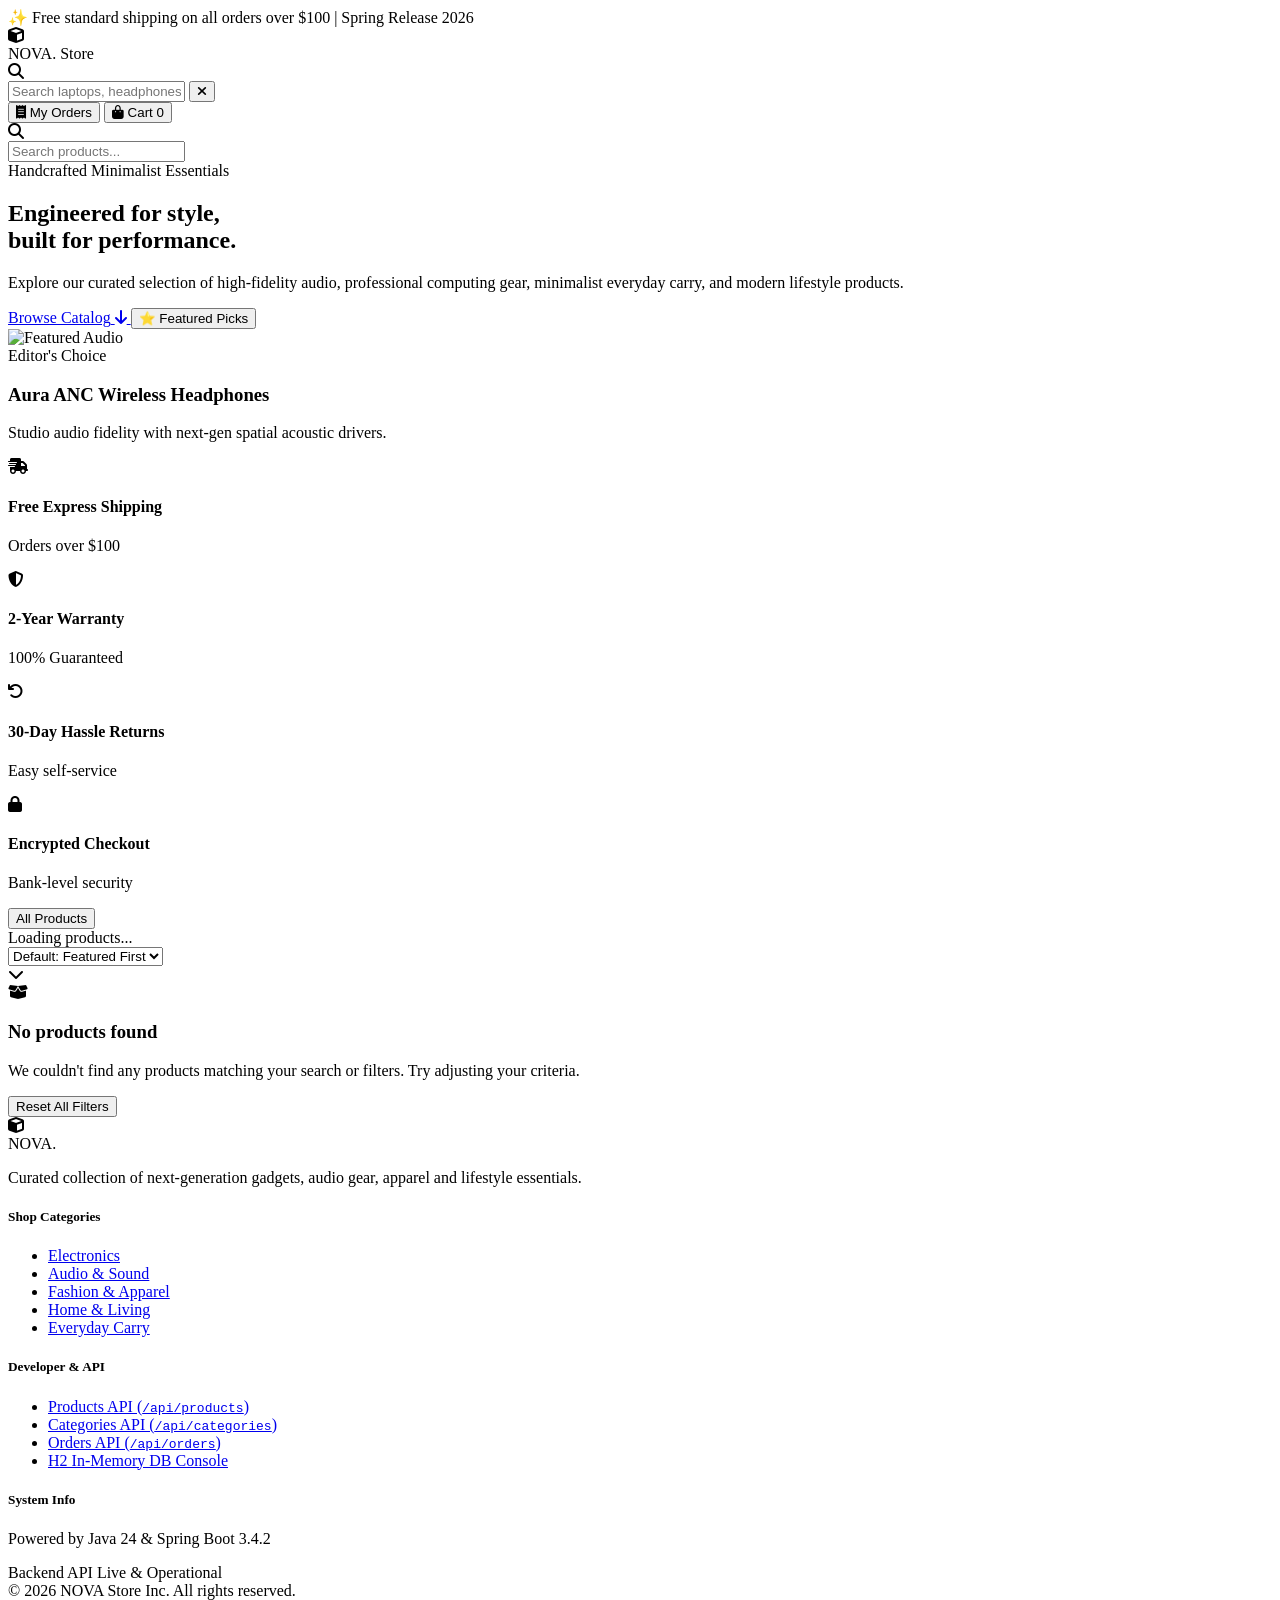
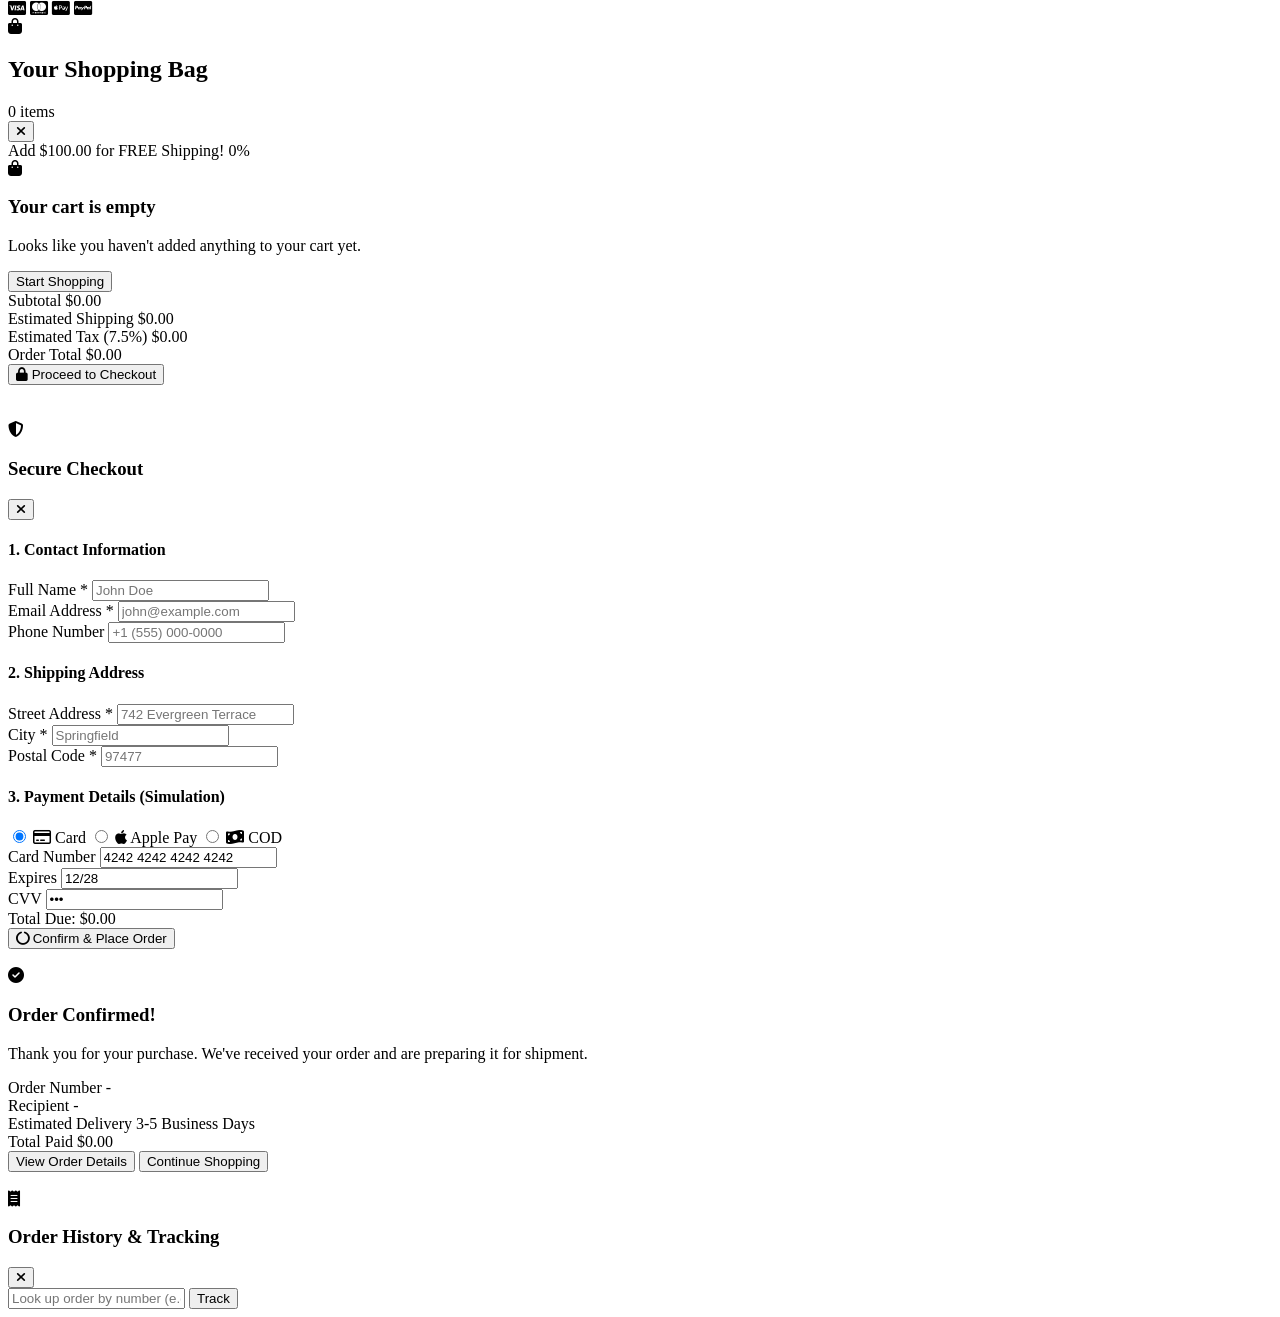
==== src/main/resources/static/index.html @ 6a860ac5 "Initial commit: Complete full-stack Java 24 Spring Boot E-commerce application with responsive store" ====
<!DOCTYPE html>
<html lang="en">
<head>
    <meta charset="UTF-8">
    <meta name="viewport" content="width=device-width, initial-scale=1.0">
    <title>NOVA | Modern E-Commerce Experience</title>
    <!-- Tailwind CSS CDN -->
    <script src="https://cdn.tailwindcss.com"></script>
    <script>
        tailwind.config = {
            theme: {
                extend: {
                    colors: {
                        brand: {
                            50: '#eef2ff',
                            100: '#e0e7ff',
                            200: '#c7d2fe',
                            500: '#6366f1',
                            600: '#4f46e5',
                            700: '#4338ca',
                            900: '#312e81',
                        }
                    }
                }
            }
        }
    </script>
    <!-- FontAwesome for icons -->
    <link rel="stylesheet" href="https://cdnjs.cloudflare.com/ajax/libs/font-awesome/6.5.1/css/all.min.css">
    <!-- Custom Styles -->
    <link rel="stylesheet" href="/css/style.css">
</head>
<body class="bg-slate-50 text-slate-800 antialiased min-h-screen flex flex-col selection:bg-brand-500 selection:text-white">

    <!-- Top Announcement Bar -->
    <div class="bg-slate-900 text-slate-300 text-xs py-2 px-4 text-center font-medium">
        <span>✨ Free standard shipping on all orders over $100 | Spring Release 2026</span>
    </div>

    <!-- Navigation Header -->
    <header class="sticky top-0 z-40 bg-white/95 backdrop-blur-md border-b border-slate-200">
        <div class="max-w-7xl mx-auto px-4 sm:px-6 lg:px-8">
            <div class="flex items-center justify-between h-18 py-3 gap-4">
                
                <!-- Logo & Brand -->
                <div class="flex items-center gap-3 cursor-pointer" onclick="resetFilters()">
                    <div class="w-10 h-10 rounded-xl bg-gradient-to-tr from-brand-600 to-indigo-400 flex items-center justify-center text-white shadow-md shadow-brand-500/20">
                        <i class="fa-solid fa-cube text-xl"></i>
                    </div>
                    <div>
                        <span class="text-xl font-bold tracking-tight text-slate-900">NOVA<span class="text-brand-600">.</span></span>
                        <span class="hidden sm:inline-block text-xs font-semibold uppercase tracking-wider text-slate-400 ml-1.5 px-2 py-0.5 rounded bg-slate-100">Store</span>
                    </div>
                </div>

                <!-- Live Search Bar -->
                <div class="flex-1 max-w-lg mx-2 hidden md:block">
                    <div class="relative">
                        <div class="absolute inset-y-0 left-0 pl-3.5 flex items-center pointer-events-none text-slate-400">
                            <i class="fa-solid fa-magnifying-glass"></i>
                        </div>
                        <input type="text" id="searchInput"
                               placeholder="Search laptops, headphones, apparel, homeware..."
                               class="w-full pl-10 pr-10 py-2.5 bg-slate-100/80 focus:bg-white text-sm rounded-xl border border-transparent focus:border-brand-500 focus:outline-none focus:ring-4 focus:ring-brand-500/10 transition-all">
                        <button id="clearSearchBtn" class="hidden absolute inset-y-0 right-0 pr-3.5 flex items-center text-slate-400 hover:text-slate-600">
                            <i class="fa-solid fa-xmark"></i>
                        </button>
                    </div>
                </div>

                <!-- Right Action Icons -->
                <div class="flex items-center gap-3">
                    <!-- Orders Tracker Button -->
                    <button id="openOrdersBtn" class="flex items-center gap-2 px-3 py-2 rounded-xl text-sm font-medium text-slate-700 hover:bg-slate-100 transition-colors">
                        <i class="fa-solid fa-receipt text-slate-500"></i>
                        <span class="hidden lg:inline">My Orders</span>
                    </button>

                    <!-- Cart Drawer Trigger Button -->
                    <button id="openCartBtn" class="relative flex items-center gap-2.5 px-4 py-2.5 rounded-xl bg-slate-900 hover:bg-slate-800 text-white font-medium text-sm transition-all shadow-sm">
                        <i class="fa-solid fa-bag-shopping text-base"></i>
                        <span class="hidden sm:inline">Cart</span>
                        <span id="cartCountBadge" class="bg-brand-500 text-white text-xs px-2 py-0.5 rounded-full font-bold">0</span>
                    </button>
                </div>
            </div>

            <!-- Mobile Search Bar -->
            <div class="block md:hidden pb-3">
                <div class="relative">
                    <div class="absolute inset-y-0 left-0 pl-3.5 flex items-center pointer-events-none text-slate-400">
                        <i class="fa-solid fa-magnifying-glass"></i>
                    </div>
                    <input type="text" id="mobileSearchInput"
                           placeholder="Search products..."
                           class="w-full pl-10 pr-10 py-2.5 bg-slate-100 text-sm rounded-xl border border-transparent focus:bg-white focus:border-brand-500 focus:outline-none focus:ring-4 focus:ring-brand-500/10 transition">
                </div>
            </div>
        </div>
    </header>

    <!-- Hero Banner Section -->
    <section class="relative bg-gradient-to-b from-indigo-50/60 via-white to-slate-50 border-b border-slate-200/80 overflow-hidden">
        <div class="max-w-7xl mx-auto px-4 sm:px-6 lg:px-8 py-10 sm:py-16">
            <div class="grid grid-cols-1 lg:grid-cols-12 gap-8 items-center">
                <div class="lg:col-span-7 space-y-5 text-center lg:text-left">
                    <div class="inline-flex items-center gap-2 px-3.5 py-1.5 rounded-full bg-brand-50 border border-brand-100 text-brand-700 text-xs font-semibold">
                        <span class="w-2 h-2 rounded-full bg-brand-600 animate-pulse"></span>
                        Handcrafted Minimalist Essentials
                    </div>
                    <h1 class="text-3xl sm:text-5xl font-extrabold text-slate-900 tracking-tight leading-tight">
                        Engineered for style, <br class="hidden sm:block">
                        <span class="text-transparent bg-clip-text bg-gradient-to-r from-brand-600 to-indigo-600">built for performance.</span>
                    </h1>
                    <p class="text-base sm:text-lg text-slate-600 max-w-xl mx-auto lg:mx-0">
                        Explore our curated selection of high-fidelity audio, professional computing gear, minimalist everyday carry, and modern lifestyle products.
                    </p>
                    <div class="flex flex-wrap gap-3 justify-center lg:justify-start pt-2">
                        <a href="#catalog" class="px-6 py-3 rounded-xl bg-brand-600 hover:bg-brand-700 text-white font-semibold text-sm transition shadow-md shadow-brand-500/20 flex items-center gap-2">
                            <span>Browse Catalog</span>
                            <i class="fa-solid fa-arrow-down text-xs"></i>
                        </a>
                        <button onclick="filterByFeatured()" class="px-5 py-3 rounded-xl bg-white border border-slate-300 hover:border-slate-400 text-slate-700 font-semibold text-sm transition">
                            ⭐ Featured Picks
                        </button>
                    </div>
                </div>
                <div class="lg:col-span-5 relative hidden lg:block">
                    <div class="relative mx-auto max-w-sm rounded-3xl overflow-hidden shadow-2xl border-4 border-white bg-slate-900 group">
                        <img src="https://images.unsplash.com/photo-1505740420928-5e560c06d30e?auto=format&fit=crop&w=800&q=80"
                             alt="Featured Audio"
                             class="w-full h-80 object-cover object-center group-hover:scale-105 transition-transform duration-500">
                        <div class="absolute bottom-0 inset-x-0 p-5 bg-gradient-to-t from-slate-950/90 via-slate-950/60 to-transparent text-white">
                            <span class="text-xs uppercase font-bold tracking-wider px-2 py-0.5 rounded bg-brand-600 inline-block mb-1">Editor's Choice</span>
                            <h3 class="text-lg font-bold">Aura ANC Wireless Headphones</h3>
                            <p class="text-xs text-slate-300">Studio audio fidelity with next-gen spatial acoustic drivers.</p>
                        </div>
                    </div>
                </div>
            </div>

            <!-- Value Props Row -->
            <div class="grid grid-cols-2 md:grid-cols-4 gap-4 mt-12 pt-8 border-t border-slate-200/70 text-slate-600">
                <div class="flex items-center gap-3">
                    <div class="w-10 h-10 rounded-xl bg-white border border-slate-200 flex items-center justify-center text-brand-600 shadow-sm shrink-0">
                        <i class="fa-solid fa-truck-fast"></i>
                    </div>
                    <div>
                        <h4 class="text-xs font-bold text-slate-900">Free Express Shipping</h4>
                        <p class="text-xs text-slate-500">Orders over $100</p>
                    </div>
                </div>
                <div class="flex items-center gap-3">
                    <div class="w-10 h-10 rounded-xl bg-white border border-slate-200 flex items-center justify-center text-brand-600 shadow-sm shrink-0">
                        <i class="fa-solid fa-shield-halved"></i>
                    </div>
                    <div>
                        <h4 class="text-xs font-bold text-slate-900">2-Year Warranty</h4>
                        <p class="text-xs text-slate-500">100% Guaranteed</p>
                    </div>
                </div>
                <div class="flex items-center gap-3">
                    <div class="w-10 h-10 rounded-xl bg-white border border-slate-200 flex items-center justify-center text-brand-600 shadow-sm shrink-0">
                        <i class="fa-solid fa-arrow-rotate-left"></i>
                    </div>
                    <div>
                        <h4 class="text-xs font-bold text-slate-900">30-Day Hassle Returns</h4>
                        <p class="text-xs text-slate-500">Easy self-service</p>
                    </div>
                </div>
                <div class="flex items-center gap-3">
                    <div class="w-10 h-10 rounded-xl bg-white border border-slate-200 flex items-center justify-center text-brand-600 shadow-sm shrink-0">
                        <i class="fa-solid fa-lock"></i>
                    </div>
                    <div>
                        <h4 class="text-xs font-bold text-slate-900">Encrypted Checkout</h4>
                        <p class="text-xs text-slate-500">Bank-level security</p>
                    </div>
                </div>
            </div>
        </div>
    </section>

    <!-- Main Content: Product Catalog -->
    <main id="catalog" class="max-w-7xl mx-auto px-4 sm:px-6 lg:px-8 py-10 flex-1 w-full">
        
        <!-- Filter & Category Toolbar -->
        <div class="flex flex-col md:flex-row md:items-center justify-between gap-4 pb-6 mb-8 border-b border-slate-200">
            <!-- Category Pills -->
            <div id="categoryPills" class="flex items-center gap-2 overflow-x-auto pb-2 md:pb-0 scrollbar-none">
                <button onclick="filterCategory('all')"
                        data-category="all"
                        class="category-pill active px-4 py-2 rounded-xl text-xs font-semibold whitespace-nowrap bg-brand-600 text-white shadow-sm transition">
                    All Products
                </button>
                <!-- Categories dynamically loaded here -->
            </div>

            <!-- Sorting & Counter -->
            <div class="flex items-center justify-between md:justify-end gap-3 shrink-0">
                <span id="productCount" class="text-xs text-slate-500 font-medium">Loading products...</span>
                <div class="relative">
                    <select id="sortBy" onchange="applySorting()" class="text-xs font-medium text-slate-700 bg-white border border-slate-300 rounded-xl px-3 py-2 pr-8 appearance-none focus:outline-none focus:border-brand-500 cursor-pointer">
                        <option value="default">Default: Featured First</option>
                        <option value="price-asc">Price: Low to High</option>
                        <option value="price-desc">Price: High to Low</option>
                        <option value="rating">Highest Rated</option>
                        <option value="name">Product Name (A-Z)</option>
                    </select>
                    <div class="absolute inset-y-0 right-0 pr-2.5 flex items-center pointer-events-none text-slate-400 text-xs">
                        <i class="fa-solid fa-chevron-down"></i>
                    </div>
                </div>
            </div>
        </div>

        <!-- Product Grid -->
        <div id="productGrid" class="grid grid-cols-1 sm:grid-cols-2 lg:grid-cols-3 xl:grid-cols-4 gap-6">
            <!-- Skeletons populated during initial fetch -->
        </div>

        <!-- Empty State (hidden by default) -->
        <div id="emptyState" class="hidden text-center py-20">
            <div class="w-16 h-16 rounded-2xl bg-slate-100 text-slate-400 flex items-center justify-center mx-auto text-2xl mb-4">
                <i class="fa-solid fa-box-open"></i>
            </div>
            <h3 class="text-lg font-bold text-slate-900 mb-1">No products found</h3>
            <p class="text-sm text-slate-500 max-w-md mx-auto mb-5">We couldn't find any products matching your search or filters. Try adjusting your criteria.</p>
            <button onclick="resetFilters()" class="px-4 py-2 bg-brand-600 hover:bg-brand-700 text-white text-xs font-semibold rounded-xl transition">
                Reset All Filters
            </button>
        </div>
    </main>

    <!-- Footer -->
    <footer class="bg-slate-900 text-slate-400 text-sm mt-auto border-t border-slate-800">
        <div class="max-w-7xl mx-auto px-4 sm:px-6 lg:px-8 py-12">
            <div class="grid grid-cols-1 md:grid-cols-4 gap-8 mb-8">
                <div class="space-y-3">
                    <div class="flex items-center gap-2">
                        <div class="w-8 h-8 rounded-lg bg-brand-600 flex items-center justify-center text-white">
                            <i class="fa-solid fa-cube text-sm"></i>
                        </div>
                        <span class="text-lg font-bold text-white tracking-tight">NOVA<span class="text-brand-500">.</span></span>
                    </div>
                    <p class="text-xs text-slate-400">
                        Curated collection of next-generation gadgets, audio gear, apparel and lifestyle essentials.
                    </p>
                </div>
                <div>
                    <h5 class="text-xs font-bold uppercase tracking-wider text-white mb-3">Shop Categories</h5>
                    <ul class="space-y-2 text-xs">
                        <li><a href="javascript:void(0)" onclick="filterCategory('electronics')" class="hover:text-white transition">Electronics</a></li>
                        <li><a href="javascript:void(0)" onclick="filterCategory('audio')" class="hover:text-white transition">Audio & Sound</a></li>
                        <li><a href="javascript:void(0)" onclick="filterCategory('fashion')" class="hover:text-white transition">Fashion & Apparel</a></li>
                        <li><a href="javascript:void(0)" onclick="filterCategory('home-living')" class="hover:text-white transition">Home & Living</a></li>
                        <li><a href="javascript:void(0)" onclick="filterCategory('accessories')" class="hover:text-white transition">Everyday Carry</a></li>
                    </ul>
                </div>
                <div>
                    <h5 class="text-xs font-bold uppercase tracking-wider text-white mb-3">Developer & API</h5>
                    <ul class="space-y-2 text-xs">
                        <li><a href="/api/products" target="_blank" class="hover:text-white transition">Products API (<code class="text-brand-400">/api/products</code>)</a></li>
                        <li><a href="/api/categories" target="_blank" class="hover:text-white transition">Categories API (<code class="text-brand-400">/api/categories</code>)</a></li>
                        <li><a href="/api/orders" target="_blank" class="hover:text-white transition">Orders API (<code class="text-brand-400">/api/orders</code>)</a></li>
                        <li><a href="/h2-console" target="_blank" class="hover:text-white transition">H2 In-Memory DB Console</a></li>
                    </ul>
                </div>
                <div>
                    <h5 class="text-xs font-bold uppercase tracking-wider text-white mb-3">System Info</h5>
                    <p class="text-xs text-slate-400 mb-2">Powered by Java 24 & Spring Boot 3.4.2</p>
                    <div class="flex items-center gap-2 text-xs text-emerald-400 font-medium">
                        <span class="w-2 h-2 rounded-full bg-emerald-400 animate-ping"></span>
                        Backend API Live & Operational
                    </div>
                </div>
            </div>
            <div class="pt-8 border-t border-slate-800 text-xs text-slate-500 flex flex-col sm:flex-row justify-between items-center gap-4">
                <span>&copy; 2026 NOVA Store Inc. All rights reserved.</span>
                <div class="flex items-center gap-4 text-slate-400">
                    <i class="fa-brands fa-cc-visa text-xl"></i>
                    <i class="fa-brands fa-cc-mastercard text-xl"></i>
                    <i class="fa-brands fa-cc-apple-pay text-xl"></i>
                    <i class="fa-brands fa-cc-paypal text-xl"></i>
                </div>
            </div>
        </div>
    </footer>

    <!-- ==================== MODALS & DRAWERS ==================== -->

    <!-- Shopping Cart Drawer -->
    <div id="cartDrawer" class="fixed inset-0 z-50 overflow-hidden hidden" aria-labelledby="slide-over-title" role="dialog" aria-modal="true">
        <!-- Backdrop -->
        <div id="cartBackdrop" class="fixed inset-0 bg-slate-900/50 backdrop-blur-sm transition-opacity opacity-0" onclick="closeCart()"></div>

        <div class="fixed inset-y-0 right-0 pl-10 max-w-full flex">
            <div id="cartPanel" class="w-screen max-w-md bg-white shadow-2xl flex flex-col transform translate-x-full transition-transform ease-out duration-300">
                <!-- Drawer Header -->
                <div class="p-6 border-b border-slate-200 flex items-center justify-between">
                    <div class="flex items-center gap-2">
                        <i class="fa-solid fa-bag-shopping text-brand-600 text-lg"></i>
                        <h2 class="text-lg font-bold text-slate-900">Your Shopping Bag</h2>
                        <span id="drawerCartCount" class="text-xs font-semibold px-2 py-0.5 rounded-full bg-slate-100 text-slate-600">0 items</span>
                    </div>
                    <button onclick="closeCart()" class="text-slate-400 hover:text-slate-600 p-1">
                        <i class="fa-solid fa-xmark text-lg"></i>
                    </button>
                </div>

                <!-- Free Shipping Progress -->
                <div class="bg-indigo-50/70 p-4 border-b border-indigo-100/70">
                    <div class="flex justify-between items-center text-xs font-semibold mb-1.5">
                        <span id="shippingProgressText" class="text-indigo-900">Add $100.00 for FREE Shipping!</span>
                        <span id="shippingProgressPercent" class="text-brand-600">0%</span>
                    </div>
                    <div class="w-full bg-indigo-200/60 rounded-full h-2 overflow-hidden">
                        <div id="shippingProgressBar" class="bg-brand-600 h-2 rounded-full transition-all duration-300" style="width: 0%"></div>
                    </div>
                </div>

                <!-- Cart Items Container -->
                <div id="cartItemsList" class="flex-1 overflow-y-auto p-6 space-y-4 divide-y divide-slate-100">
                    <!-- Populated dynamically -->
                </div>

                <!-- Empty Cart Template -->
                <div id="cartEmptyState" class="hidden flex-1 flex flex-col items-center justify-center p-6 text-center">
                    <div class="w-16 h-16 rounded-2xl bg-slate-100 text-slate-400 flex items-center justify-center text-2xl mb-3">
                        <i class="fa-solid fa-bag-shopping"></i>
                    </div>
                    <h3 class="text-base font-bold text-slate-800">Your cart is empty</h3>
                    <p class="text-xs text-slate-500 mt-1 max-w-xs mb-4">Looks like you haven't added anything to your cart yet.</p>
                    <button onclick="closeCart()" class="px-5 py-2.5 rounded-xl bg-brand-600 text-white font-semibold text-xs hover:bg-brand-700 transition">
                        Start Shopping
                    </button>
                </div>

                <!-- Drawer Footer Summary -->
                <div id="cartFooter" class="p-6 bg-slate-50 border-t border-slate-200 space-y-4">
                    <div class="space-y-1.5 text-xs text-slate-600">
                        <div class="flex justify-between">
                            <span>Subtotal</span>
                            <span id="cartSubtotal" class="font-semibold text-slate-800">$0.00</span>
                        </div>
                        <div class="flex justify-between">
                            <span>Estimated Shipping</span>
                            <span id="cartShipping" class="font-semibold text-slate-800">$0.00</span>
                        </div>
                        <div class="flex justify-between">
                            <span>Estimated Tax (7.5%)</span>
                            <span id="cartTax" class="font-semibold text-slate-800">$0.00</span>
                        </div>
                        <div class="flex justify-between text-base font-bold text-slate-900 pt-2 border-t border-slate-200">
                            <span>Order Total</span>
                            <span id="cartTotal" class="text-brand-600">$0.00</span>
                        </div>
                    </div>

                    <button id="checkoutBtn" onclick="openCheckoutModal()" class="w-full py-3.5 px-4 rounded-xl bg-brand-600 hover:bg-brand-700 text-white font-semibold text-sm transition shadow-md shadow-brand-500/20 flex items-center justify-center gap-2">
                        <i class="fa-solid fa-lock text-xs"></i>
                        <span>Proceed to Checkout</span>
                    </button>
                </div>
            </div>
        </div>
    </div>

    <!-- Product Quick View Modal -->
    <div id="productModal" class="fixed inset-0 z-50 overflow-y-auto hidden" aria-labelledby="modal-title" role="dialog" aria-modal="true">
        <div class="flex items-center justify-center min-h-screen px-4 pt-4 pb-20 text-center sm:block sm:p-0">
            <div id="productModalBackdrop" class="fixed inset-0 bg-slate-900/60 backdrop-blur-sm transition-opacity" onclick="closeProductModal()"></div>
            <span class="hidden sm:inline-block sm:align-middle sm:h-screen">&#8203;</span>
            <div id="productModalContent" class="inline-block align-bottom bg-white rounded-3xl text-left overflow-hidden shadow-2xl transform transition-all sm:my-8 sm:align-middle sm:max-w-3xl sm:w-full">
                <!-- Modal content dynamically injected -->
            </div>
        </div>
    </div>

    <!-- Checkout Modal -->
    <div id="checkoutModal" class="fixed inset-0 z-50 overflow-y-auto hidden" aria-labelledby="modal-title" role="dialog" aria-modal="true">
        <div class="flex items-center justify-center min-h-screen px-4 pt-4 pb-20 text-center sm:block sm:p-0">
            <div class="fixed inset-0 bg-slate-900/60 backdrop-blur-sm transition-opacity" onclick="closeCheckoutModal()"></div>
            <span class="hidden sm:inline-block sm:align-middle sm:h-screen">&#8203;</span>
            <div class="inline-block align-bottom bg-white rounded-3xl text-left overflow-hidden shadow-2xl transform transition-all sm:my-8 sm:align-middle sm:max-w-2xl sm:w-full">
                
                <div class="p-6 sm:p-8">
                    <div class="flex items-center justify-between pb-4 border-b border-slate-200">
                        <div class="flex items-center gap-2">
                            <div class="w-8 h-8 rounded-lg bg-brand-50 text-brand-600 flex items-center justify-center">
                                <i class="fa-solid fa-shield-halved"></i>
                            </div>
                            <h3 class="text-lg font-bold text-slate-900">Secure Checkout</h3>
                        </div>
                        <button onclick="closeCheckoutModal()" class="text-slate-400 hover:text-slate-600">
                            <i class="fa-solid fa-xmark text-lg"></i>
                        </button>
                    </div>

                    <form id="checkoutForm" onsubmit="handlePlaceOrder(event)" class="mt-6 space-y-6">
                        <!-- Customer Info -->
                        <div>
                            <h4 class="text-xs font-bold uppercase tracking-wider text-slate-500 mb-3">1. Contact Information</h4>
                            <div class="grid grid-cols-1 sm:grid-cols-2 gap-4">
                                <div>
                                    <label class="block text-xs font-semibold text-slate-700 mb-1">Full Name *</label>
                                    <input type="text" id="custName" required placeholder="John Doe"
                                           class="w-full px-3.5 py-2.5 rounded-xl border border-slate-300 text-sm focus:border-brand-500 focus:ring-4 focus:ring-brand-500/10 focus:outline-none">
                                </div>
                                <div>
                                    <label class="block text-xs font-semibold text-slate-700 mb-1">Email Address *</label>
                                    <input type="email" id="custEmail" required placeholder="john@example.com"
                                           class="w-full px-3.5 py-2.5 rounded-xl border border-slate-300 text-sm focus:border-brand-500 focus:ring-4 focus:ring-brand-500/10 focus:outline-none">
                                </div>
                                <div class="sm:col-span-2">
                                    <label class="block text-xs font-semibold text-slate-700 mb-1">Phone Number</label>
                                    <input type="tel" id="custPhone" placeholder="+1 (555) 000-0000"
                                           class="w-full px-3.5 py-2.5 rounded-xl border border-slate-300 text-sm focus:border-brand-500 focus:ring-4 focus:ring-brand-500/10 focus:outline-none">
                                </div>
                            </div>
                        </div>

                        <!-- Shipping Info -->
                        <div>
                            <h4 class="text-xs font-bold uppercase tracking-wider text-slate-500 mb-3">2. Shipping Address</h4>
                            <div class="grid grid-cols-1 sm:grid-cols-2 gap-4">
                                <div class="sm:col-span-2">
                                    <label class="block text-xs font-semibold text-slate-700 mb-1">Street Address *</label>
                                    <input type="text" id="custAddress" required placeholder="742 Evergreen Terrace"
                                           class="w-full px-3.5 py-2.5 rounded-xl border border-slate-300 text-sm focus:border-brand-500 focus:ring-4 focus:ring-brand-500/10 focus:outline-none">
                                </div>
                                <div>
                                    <label class="block text-xs font-semibold text-slate-700 mb-1">City *</label>
                                    <input type="text" id="custCity" required placeholder="Springfield"
                                           class="w-full px-3.5 py-2.5 rounded-xl border border-slate-300 text-sm focus:border-brand-500 focus:ring-4 focus:ring-brand-500/10 focus:outline-none">
                                </div>
                                <div>
                                    <label class="block text-xs font-semibold text-slate-700 mb-1">Postal Code *</label>
                                    <input type="text" id="custPostal" required placeholder="97477"
                                           class="w-full px-3.5 py-2.5 rounded-xl border border-slate-300 text-sm focus:border-brand-500 focus:ring-4 focus:ring-brand-500/10 focus:outline-none">
                                </div>
                            </div>
                        </div>

                        <!-- Payment Method -->
                        <div>
                            <h4 class="text-xs font-bold uppercase tracking-wider text-slate-500 mb-3">3. Payment Details (Simulation)</h4>
                            <div class="grid grid-cols-3 gap-3 mb-4">
                                <label class="payment-option cursor-pointer border-2 border-brand-500 bg-brand-50/50 rounded-xl p-3 text-center flex flex-col items-center gap-1 transition">
                                    <input type="radio" name="paymentMethod" value="Credit Card" checked class="hidden">
                                    <i class="fa-regular fa-credit-card text-brand-600 text-base"></i>
                                    <span class="text-xs font-bold text-slate-800">Card</span>
                                </label>
                                <label class="payment-option cursor-pointer border-2 border-slate-200 rounded-xl p-3 text-center flex flex-col items-center gap-1 hover:border-slate-300 transition">
                                    <input type="radio" name="paymentMethod" value="Apple Pay" class="hidden">
                                    <i class="fa-brands fa-apple text-slate-700 text-base"></i>
                                    <span class="text-xs font-bold text-slate-800">Apple Pay</span>
                                </label>
                                <label class="payment-option cursor-pointer border-2 border-slate-200 rounded-xl p-3 text-center flex flex-col items-center gap-1 hover:border-slate-300 transition">
                                    <input type="radio" name="paymentMethod" value="Cash On Delivery" class="hidden">
                                    <i class="fa-solid fa-money-bill-wave text-emerald-600 text-base"></i>
                                    <span class="text-xs font-bold text-slate-800">COD</span>
                                </label>
                            </div>

                            <div id="cardFields" class="p-4 rounded-2xl bg-slate-50 border border-slate-200 space-y-3">
                                <div>
                                    <label class="block text-xs font-semibold text-slate-700 mb-1">Card Number</label>
                                    <input type="text" placeholder="4242 •••• •••• 4242" value="4242 4242 4242 4242"
                                           class="w-full px-3.5 py-2 rounded-xl bg-white border border-slate-300 text-sm focus:border-brand-500 focus:outline-none font-mono">
                                </div>
                                <div class="grid grid-cols-2 gap-3">
                                    <div>
                                        <label class="block text-xs font-semibold text-slate-700 mb-1">Expires</label>
                                        <input type="text" placeholder="MM/YY" value="12/28"
                                               class="w-full px-3.5 py-2 rounded-xl bg-white border border-slate-300 text-sm focus:border-brand-500 focus:outline-none font-mono">
                                    </div>
                                    <div>
                                        <label class="block text-xs font-semibold text-slate-700 mb-1">CVV</label>
                                        <input type="password" placeholder="•••" value="888" maxlength="4"
                                               class="w-full px-3.5 py-2 rounded-xl bg-white border border-slate-300 text-sm focus:border-brand-500 focus:outline-none font-mono">
                                    </div>
                                </div>
                            </div>
                        </div>

                        <!-- Summary & Place Order Button -->
                        <div class="pt-4 border-t border-slate-200">
                            <div class="flex justify-between items-center mb-4">
                                <span class="text-sm font-medium text-slate-600">Total Due:</span>
                                <span id="checkoutTotalAmount" class="text-2xl font-extrabold text-brand-600">$0.00</span>
                            </div>

                            <button type="submit" id="submitOrderBtn" class="w-full py-4 px-6 rounded-2xl bg-brand-600 hover:bg-brand-700 text-white font-bold text-base transition shadow-lg shadow-brand-500/25 flex items-center justify-center gap-2">
                                <span id="submitOrderSpinner" class="hidden">
                                    <i class="fa-solid fa-circle-notch fa-spin"></i>
                                </span>
                                <span id="submitOrderText">Confirm & Place Order</span>
                            </button>
                        </div>
                    </form>
                </div>
            </div>
        </div>
    </div>

    <!-- Order Confirmation Modal -->
    <div id="orderSuccessModal" class="fixed inset-0 z-50 overflow-y-auto hidden" aria-labelledby="modal-title" role="dialog" aria-modal="true">
        <div class="flex items-center justify-center min-h-screen px-4 pt-4 pb-20 text-center sm:block sm:p-0">
            <div class="fixed inset-0 bg-slate-900/60 backdrop-blur-sm transition-opacity"></div>
            <span class="hidden sm:inline-block sm:align-middle sm:h-screen">&#8203;</span>
            <div class="inline-block align-bottom bg-white rounded-3xl text-center p-8 overflow-hidden shadow-2xl transform transition-all sm:my-8 sm:align-middle sm:max-w-lg sm:w-full">
                <div class="w-16 h-16 rounded-full bg-emerald-100 text-emerald-600 flex items-center justify-center mx-auto text-3xl mb-4">
                    <i class="fa-solid fa-circle-check"></i>
                </div>
                <h3 class="text-2xl font-extrabold text-slate-900 mb-1">Order Confirmed!</h3>
                <p class="text-sm text-slate-500 mb-6">Thank you for your purchase. We've received your order and are preparing it for shipment.</p>

                <div class="bg-slate-50 rounded-2xl p-4 border border-slate-200 text-left space-y-3 mb-6">
                    <div class="flex justify-between text-xs pb-2 border-b border-slate-200">
                        <span class="text-slate-500">Order Number</span>
                        <span id="confirmedOrderNumber" class="font-mono font-bold text-brand-600">-</span>
                    </div>
                    <div class="flex justify-between text-xs">
                        <span class="text-slate-500">Recipient</span>
                        <span id="confirmedCustomerName" class="font-semibold text-slate-800">-</span>
                    </div>
                    <div class="flex justify-between text-xs">
                        <span class="text-slate-500">Estimated Delivery</span>
                        <span class="font-semibold text-slate-800">3-5 Business Days</span>
                    </div>
                    <div class="flex justify-between text-xs pt-2 border-t border-slate-200">
                        <span class="text-slate-700 font-bold">Total Paid</span>
                        <span id="confirmedTotalAmount" class="font-bold text-slate-900">$0.00</span>
                    </div>
                </div>

                <div class="flex gap-3">
                    <button onclick="closeSuccessModalAndOpenOrders()" class="flex-1 py-3 px-4 rounded-xl border border-slate-300 text-slate-700 text-xs font-bold hover:bg-slate-50 transition">
                        View Order Details
                    </button>
                    <button onclick="closeSuccessModal()" class="flex-1 py-3 px-4 rounded-xl bg-brand-600 text-white text-xs font-bold hover:bg-brand-700 transition">
                        Continue Shopping
                    </button>
                </div>
            </div>
        </div>
    </div>

    <!-- Order History / Tracker Modal -->
    <div id="ordersModal" class="fixed inset-0 z-50 overflow-y-auto hidden" aria-labelledby="modal-title" role="dialog" aria-modal="true">
        <div class="flex items-center justify-center min-h-screen px-4 pt-4 pb-20 text-center sm:block sm:p-0">
            <div class="fixed inset-0 bg-slate-900/60 backdrop-blur-sm transition-opacity" onclick="closeOrdersModal()"></div>
            <span class="hidden sm:inline-block sm:align-middle sm:h-screen">&#8203;</span>
            <div class="inline-block align-bottom bg-white rounded-3xl text-left overflow-hidden shadow-2xl transform transition-all sm:my-8 sm:align-middle sm:max-w-3xl sm:w-full">
                <div class="p-6 sm:p-8">
                    <div class="flex items-center justify-between pb-4 border-b border-slate-200">
                        <div class="flex items-center gap-2">
                            <i class="fa-solid fa-receipt text-brand-600 text-lg"></i>
                            <h3 class="text-lg font-bold text-slate-900">Order History & Tracking</h3>
                        </div>
                        <button onclick="closeOrdersModal()" class="text-slate-400 hover:text-slate-600">
                            <i class="fa-solid fa-xmark text-lg"></i>
                        </button>
                    </div>

                    <!-- Search / Lookup by Order Number -->
                    <div class="mt-4 flex gap-2">
                        <input type="text" id="lookupOrderNumber" placeholder="Look up order by number (e.g. ORD-20261031-XXXX)"
                               class="flex-1 px-3.5 py-2 rounded-xl border border-slate-300 text-xs focus:border-brand-500 focus:outline-none">
                        <button onclick="lookupSpecificOrder()" class="px-4 py-2 bg-slate-900 hover:bg-slate-800 text-white text-xs font-semibold rounded-xl transition">
                            Track
                        </button>
                    </div>

                    <!-- Orders List Container -->
                    <div id="ordersListContainer" class="mt-6 space-y-4 max-h-96 overflow-y-auto pr-1">
                        <!-- Injected dynamically -->
                    </div>
                </div>
            </div>
        </div>
    </div>

    <!-- Toast Notification Container -->
    <div id="toastContainer" class="fixed bottom-6 right-6 z-50 flex flex-col gap-2 pointer-events-none"></div>

    <!-- Main JavaScript Application Logic -->
    <script src="/js/app.js"></script>
</body>
</html>
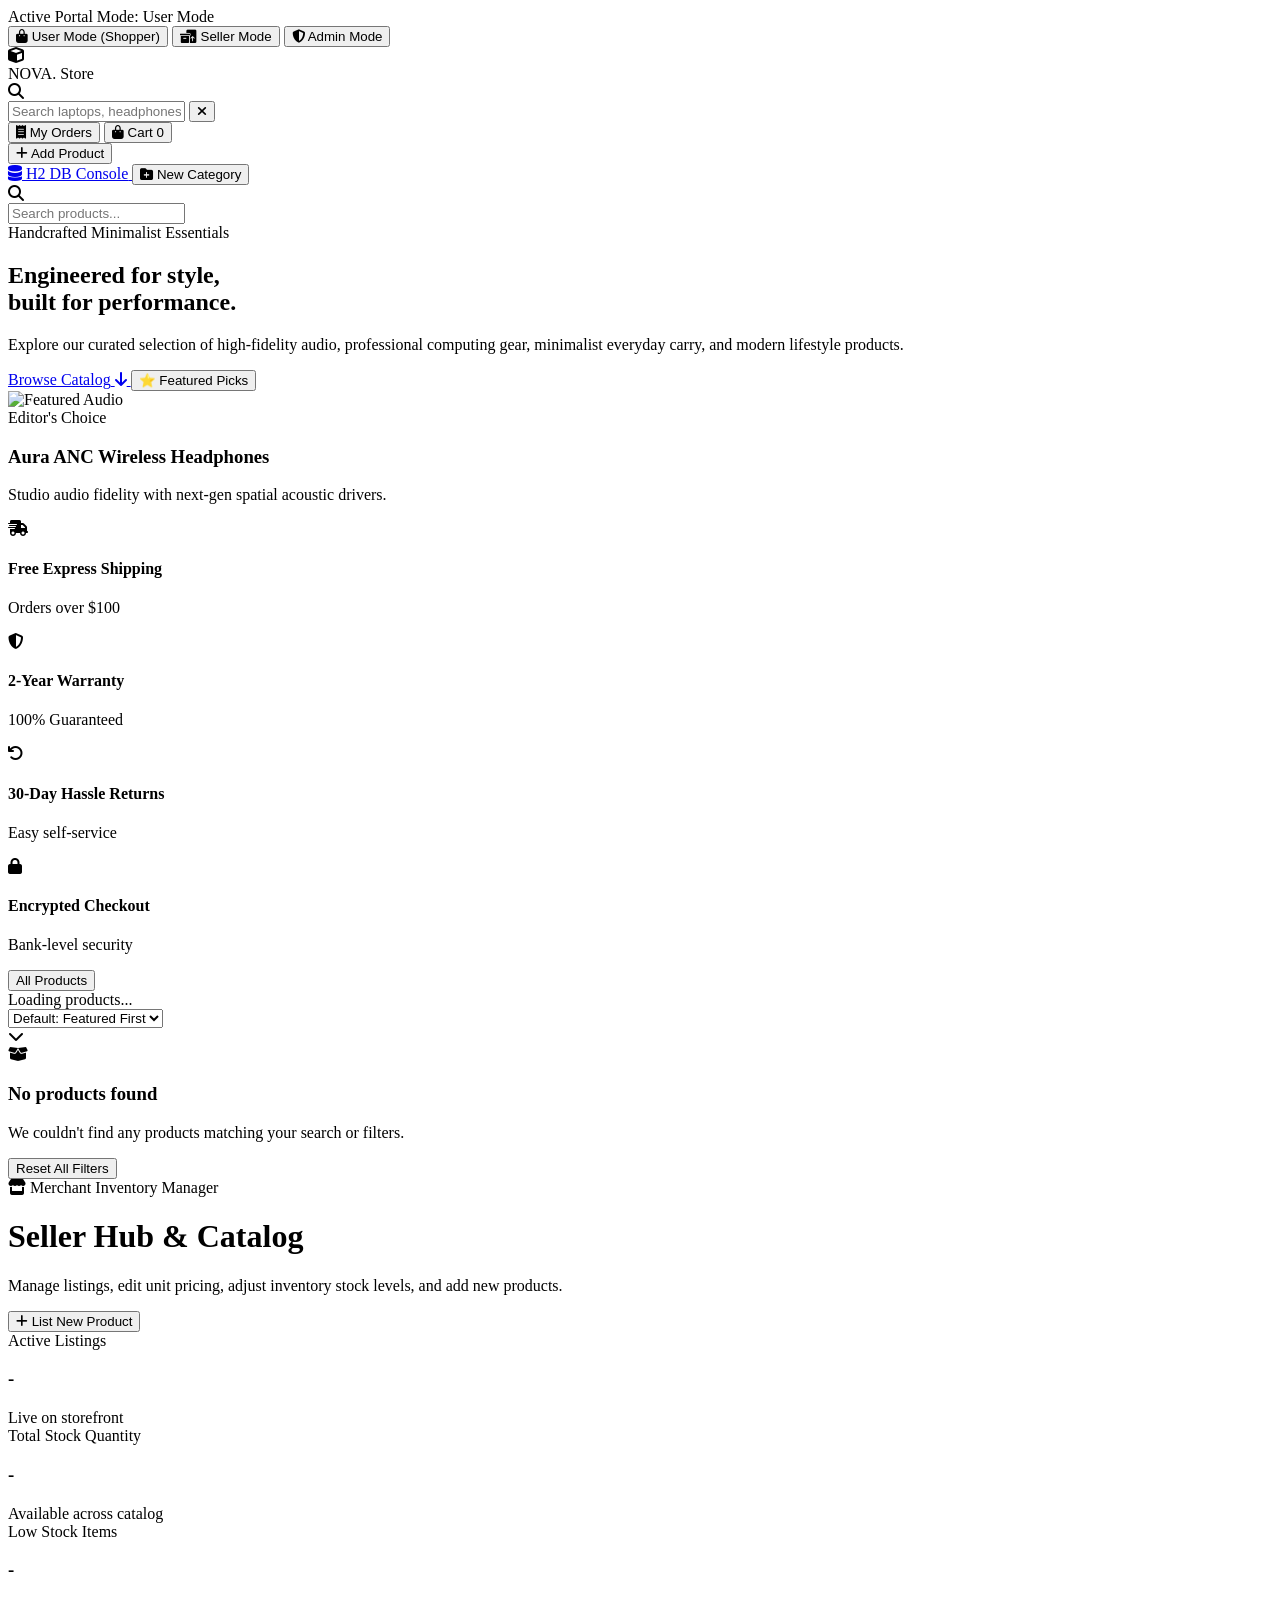
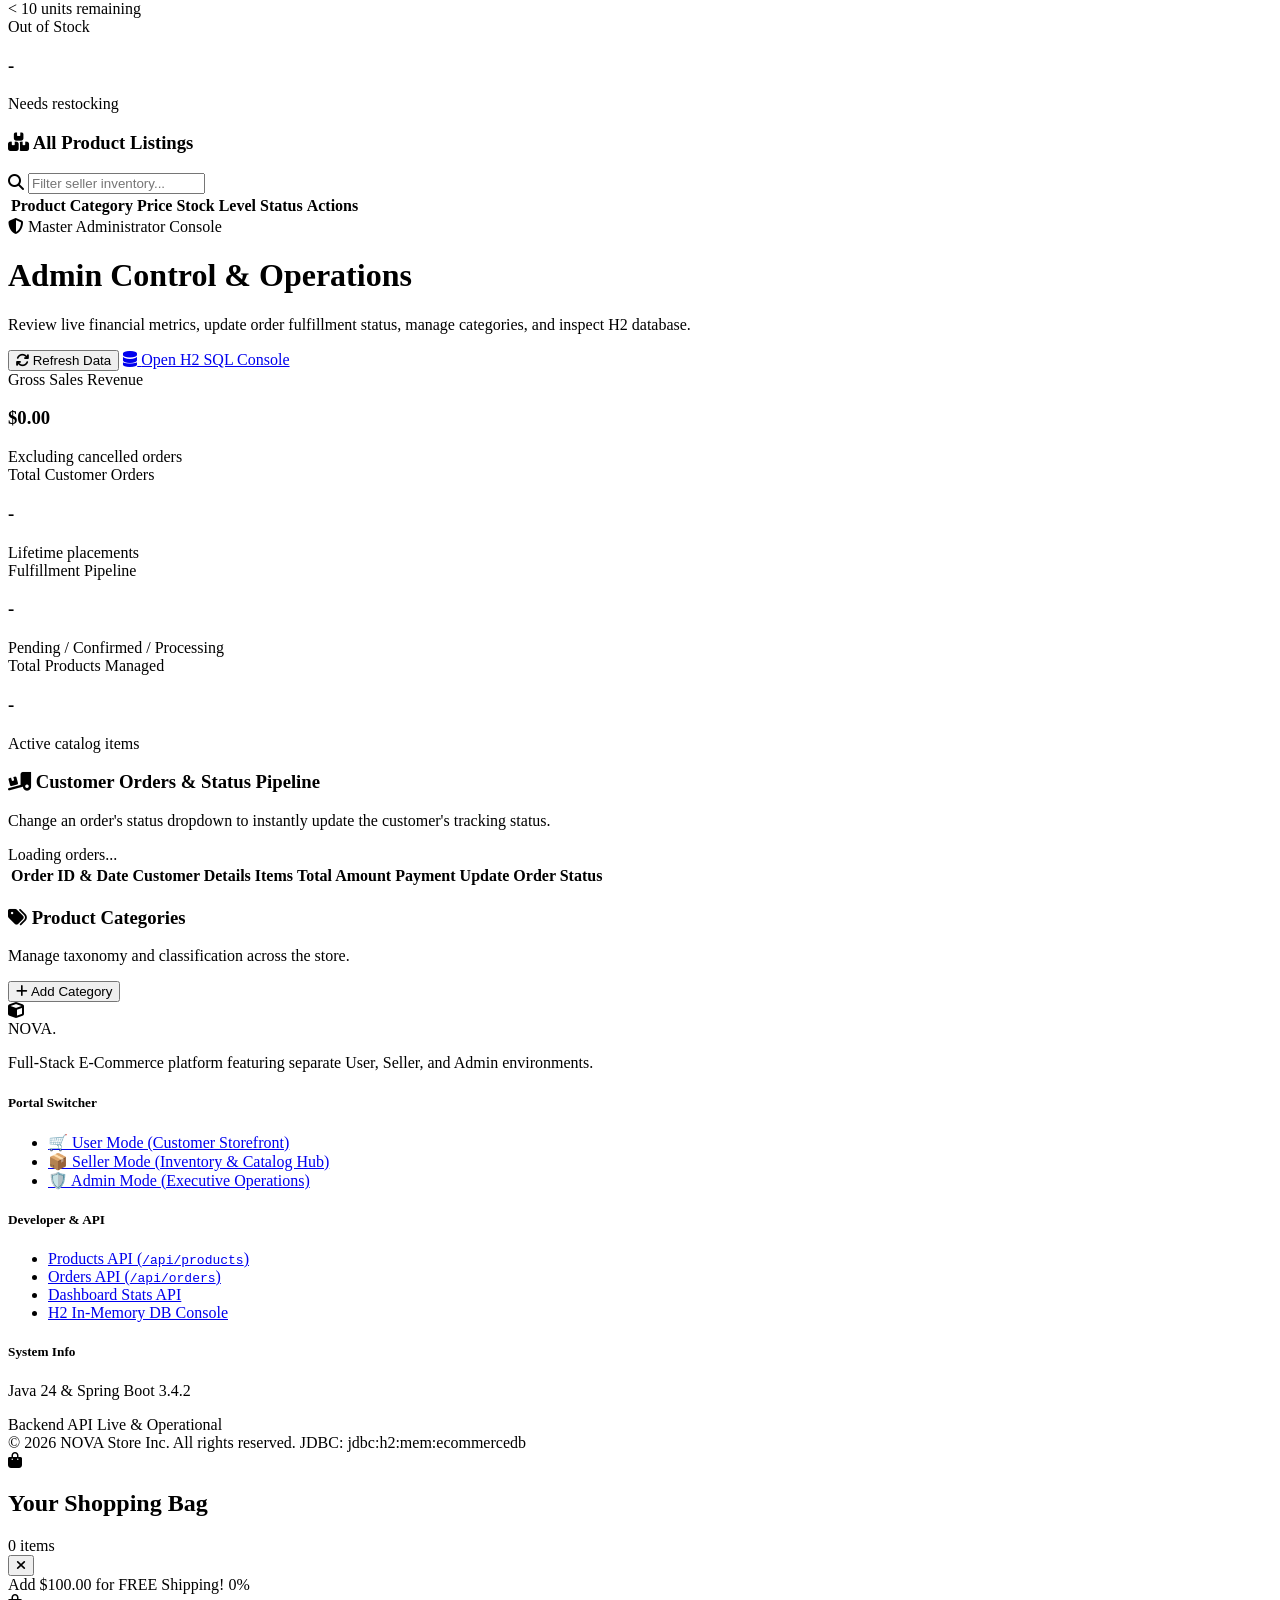
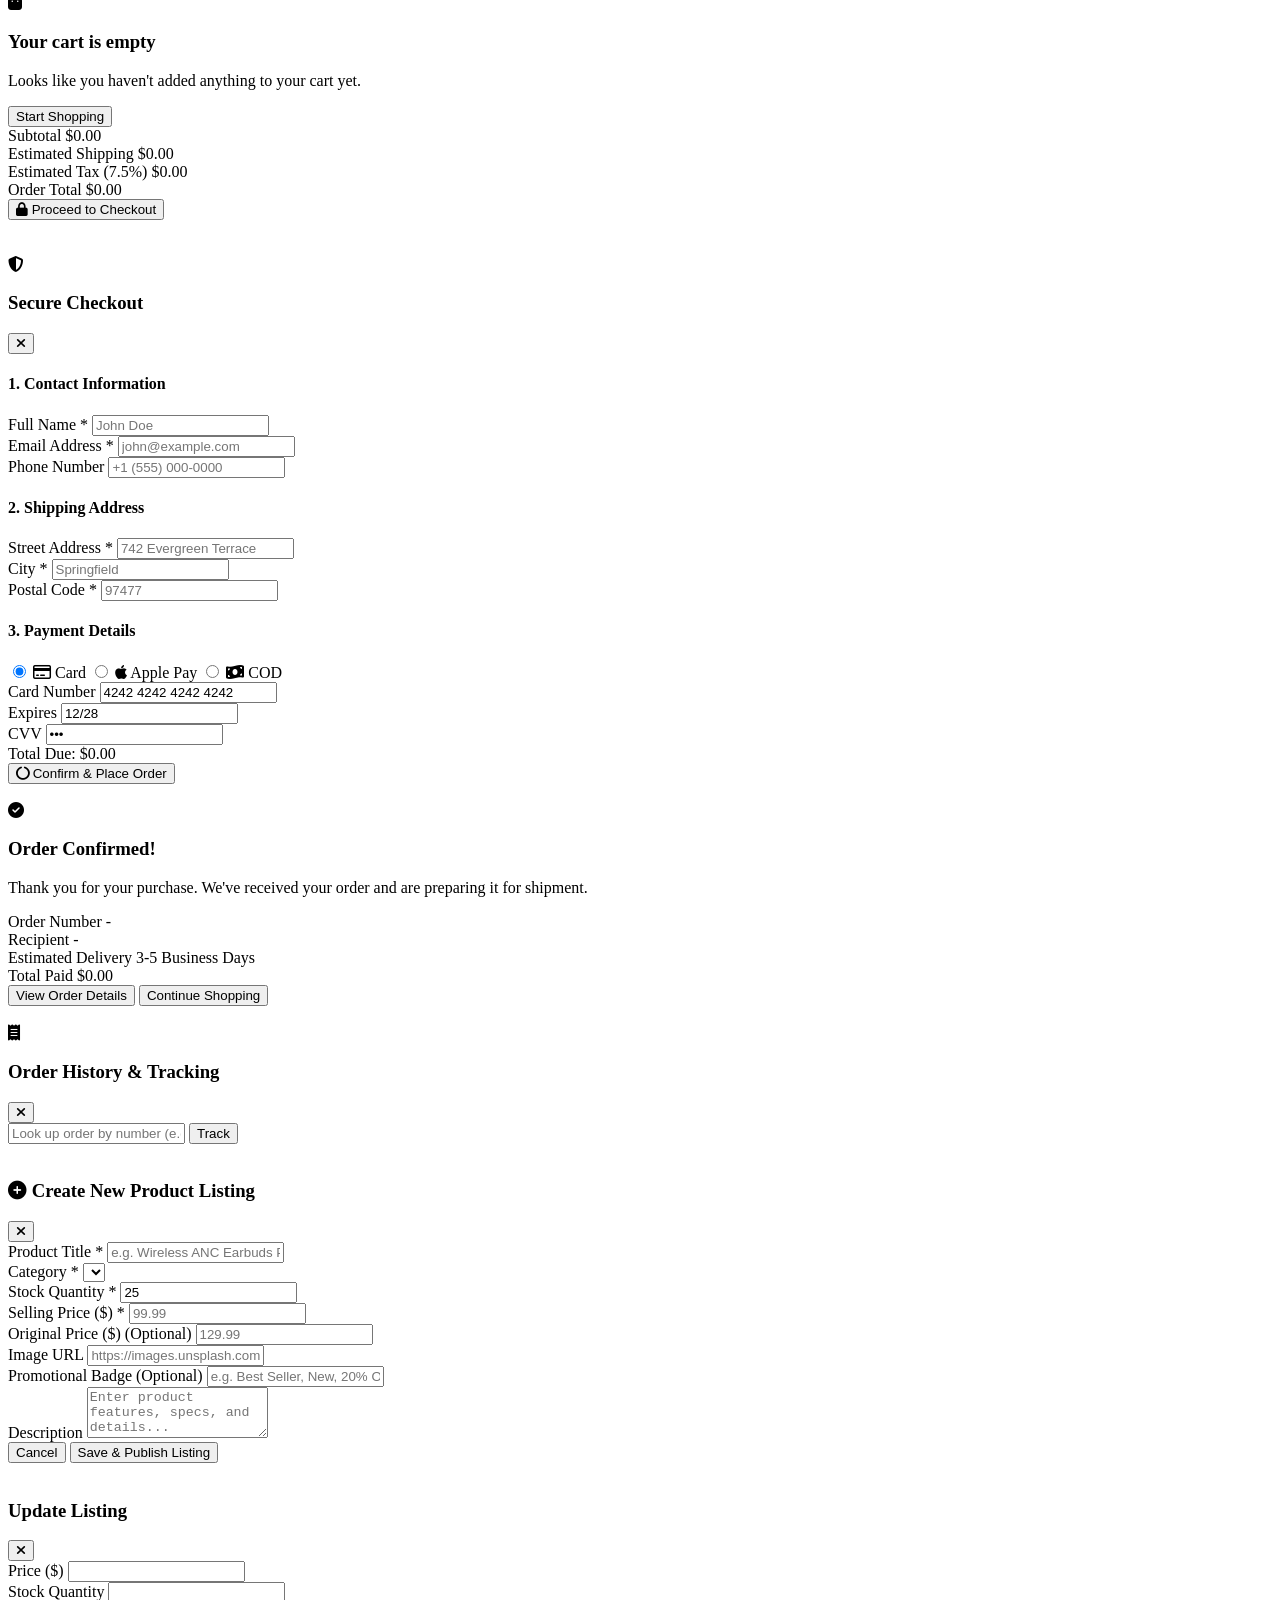
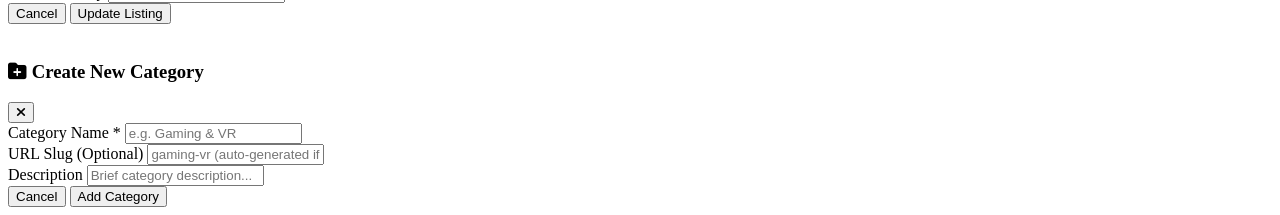
==== commit cc3c0639: "Add User, Seller, and Admin modes with dedicated portals, stock management, and status updater" ====
--- a/src/main/resources/static/index.html
+++ b/src/main/resources/static/index.html
@@ -3,7 +3,7 @@
 <head>
     <meta charset="UTF-8">
     <meta name="viewport" content="width=device-width, initial-scale=1.0">
-    <title>NOVA | Modern E-Commerce Experience</title>
+    <title>NOVA | Modern E-Commerce Platform</title>
     <!-- Tailwind CSS CDN -->
     <script src="https://cdn.tailwindcss.com"></script>
     <script>
@@ -32,9 +32,34 @@
 </head>
 <body class="bg-slate-50 text-slate-800 antialiased min-h-screen flex flex-col selection:bg-brand-500 selection:text-white">
 
-    <!-- Top Announcement Bar -->
-    <div class="bg-slate-900 text-slate-300 text-xs py-2 px-4 text-center font-medium">
-        <span>✨ Free standard shipping on all orders over $100 | Spring Release 2026</span>
+    <!-- Top Mode Switcher Bar -->
+    <div class="bg-slate-950 text-white border-b border-slate-800 py-2 px-4 sm:px-6">
+        <div class="max-w-7xl mx-auto flex flex-col sm:flex-row items-center justify-between gap-3 text-xs">
+            <div class="flex items-center gap-2 text-slate-400">
+                <span class="w-2 h-2 rounded-full bg-emerald-400 animate-ping"></span>
+                <span>Active Portal Mode:</span>
+                <span id="activeModeLabel" class="font-bold text-white bg-slate-800 px-2 py-0.5 rounded border border-slate-700">User Mode</span>
+            </div>
+
+            <!-- Segmented Mode Control -->
+            <div class="flex items-center bg-slate-900 p-1 rounded-xl border border-slate-800 shadow-inner">
+                <button onclick="switchMode('user')" id="modeBtnUser"
+                        class="mode-btn px-3.5 py-1.5 rounded-lg font-semibold transition-all flex items-center gap-2 bg-brand-600 text-white shadow-sm">
+                    <i class="fa-solid fa-bag-shopping text-xs"></i>
+                    <span>User Mode (Shopper)</span>
+                </button>
+                <button onclick="switchMode('seller')" id="modeBtnSeller"
+                        class="mode-btn px-3.5 py-1.5 rounded-lg font-medium text-slate-400 hover:text-white transition-all flex items-center gap-2">
+                    <i class="fa-solid fa-boxes-packing text-xs"></i>
+                    <span>Seller Mode</span>
+                </button>
+                <button onclick="switchMode('admin')" id="modeBtnAdmin"
+                        class="mode-btn px-3.5 py-1.5 rounded-lg font-medium text-slate-400 hover:text-white transition-all flex items-center gap-2">
+                    <i class="fa-solid fa-shield-halved text-xs"></i>
+                    <span>Admin Mode</span>
+                </button>
+            </div>
+        </div>
     </div>
 
     <!-- Navigation Header -->
@@ -43,18 +68,18 @@
             <div class="flex items-center justify-between h-18 py-3 gap-4">
                 
                 <!-- Logo & Brand -->
-                <div class="flex items-center gap-3 cursor-pointer" onclick="resetFilters()">
+                <div class="flex items-center gap-3 cursor-pointer" onclick="switchMode('user'); resetFilters()">
                     <div class="w-10 h-10 rounded-xl bg-gradient-to-tr from-brand-600 to-indigo-400 flex items-center justify-center text-white shadow-md shadow-brand-500/20">
                         <i class="fa-solid fa-cube text-xl"></i>
                     </div>
                     <div>
                         <span class="text-xl font-bold tracking-tight text-slate-900">NOVA<span class="text-brand-600">.</span></span>
-                        <span class="hidden sm:inline-block text-xs font-semibold uppercase tracking-wider text-slate-400 ml-1.5 px-2 py-0.5 rounded bg-slate-100">Store</span>
-                    </div>
-                </div>
-
-                <!-- Live Search Bar -->
-                <div class="flex-1 max-w-lg mx-2 hidden md:block">
+                        <span id="brandSubTag" class="text-xs font-semibold uppercase tracking-wider text-slate-400 ml-1.5 px-2 py-0.5 rounded bg-slate-100">Store</span>
+                    </div>
+                </div>
+
+                <!-- User Mode Search Bar -->
+                <div id="userHeaderSearch" class="flex-1 max-w-lg mx-2 hidden md:block">
                     <div class="relative">
                         <div class="absolute inset-y-0 left-0 pl-3.5 flex items-center pointer-events-none text-slate-400">
                             <i class="fa-solid fa-magnifying-glass"></i>
@@ -68,25 +93,46 @@
                     </div>
                 </div>
 
-                <!-- Right Action Icons -->
+                <!-- Right Action Icons (Contextual) -->
                 <div class="flex items-center gap-3">
-                    <!-- Orders Tracker Button -->
-                    <button id="openOrdersBtn" class="flex items-center gap-2 px-3 py-2 rounded-xl text-sm font-medium text-slate-700 hover:bg-slate-100 transition-colors">
-                        <i class="fa-solid fa-receipt text-slate-500"></i>
-                        <span class="hidden lg:inline">My Orders</span>
-                    </button>
-
-                    <!-- Cart Drawer Trigger Button -->
-                    <button id="openCartBtn" class="relative flex items-center gap-2.5 px-4 py-2.5 rounded-xl bg-slate-900 hover:bg-slate-800 text-white font-medium text-sm transition-all shadow-sm">
-                        <i class="fa-solid fa-bag-shopping text-base"></i>
-                        <span class="hidden sm:inline">Cart</span>
-                        <span id="cartCountBadge" class="bg-brand-500 text-white text-xs px-2 py-0.5 rounded-full font-bold">0</span>
-                    </button>
-                </div>
-            </div>
-
-            <!-- Mobile Search Bar -->
-            <div class="block md:hidden pb-3">
+                    <!-- User Mode Buttons -->
+                    <div id="userHeaderActions" class="flex items-center gap-3">
+                        <button id="openOrdersBtn" class="flex items-center gap-2 px-3 py-2 rounded-xl text-sm font-medium text-slate-700 hover:bg-slate-100 transition-colors">
+                            <i class="fa-solid fa-receipt text-slate-500"></i>
+                            <span class="hidden lg:inline">My Orders</span>
+                        </button>
+
+                        <button id="openCartBtn" class="relative flex items-center gap-2.5 px-4 py-2.5 rounded-xl bg-slate-900 hover:bg-slate-800 text-white font-medium text-sm transition-all shadow-sm">
+                            <i class="fa-solid fa-bag-shopping text-base"></i>
+                            <span class="hidden sm:inline">Cart</span>
+                            <span id="cartCountBadge" class="bg-brand-500 text-white text-xs px-2 py-0.5 rounded-full font-bold">0</span>
+                        </button>
+                    </div>
+
+                    <!-- Seller Mode Quick Action -->
+                    <div id="sellerHeaderActions" class="hidden items-center gap-3">
+                        <button onclick="openAddProductModal()" class="px-4 py-2 rounded-xl bg-emerald-600 hover:bg-emerald-700 text-white text-xs font-bold transition flex items-center gap-2 shadow-sm">
+                            <i class="fa-solid fa-plus"></i>
+                            <span>Add Product</span>
+                        </button>
+                    </div>
+
+                    <!-- Admin Mode Quick Action -->
+                    <div id="adminHeaderActions" class="hidden items-center gap-3">
+                        <a href="/h2-console" target="_blank" class="px-3.5 py-2 rounded-xl bg-slate-100 hover:bg-slate-200 text-slate-700 text-xs font-bold transition flex items-center gap-1.5 border border-slate-300">
+                            <i class="fa-solid fa-database text-xs text-brand-600"></i>
+                            <span class="hidden sm:inline">H2 DB Console</span>
+                        </a>
+                        <button onclick="openAddCategoryModal()" class="px-4 py-2 rounded-xl bg-slate-900 hover:bg-slate-800 text-white text-xs font-bold transition flex items-center gap-2">
+                            <i class="fa-solid fa-folder-plus"></i>
+                            <span>New Category</span>
+                        </button>
+                    </div>
+                </div>
+            </div>
+
+            <!-- Mobile Search Bar (User Mode) -->
+            <div id="userMobileSearch" class="block md:hidden pb-3">
                 <div class="relative">
                     <div class="absolute inset-y-0 left-0 pl-3.5 flex items-center pointer-events-none text-slate-400">
                         <i class="fa-solid fa-magnifying-glass"></i>
@@ -99,143 +145,329 @@
         </div>
     </header>
 
-    <!-- Hero Banner Section -->
-    <section class="relative bg-gradient-to-b from-indigo-50/60 via-white to-slate-50 border-b border-slate-200/80 overflow-hidden">
-        <div class="max-w-7xl mx-auto px-4 sm:px-6 lg:px-8 py-10 sm:py-16">
-            <div class="grid grid-cols-1 lg:grid-cols-12 gap-8 items-center">
-                <div class="lg:col-span-7 space-y-5 text-center lg:text-left">
-                    <div class="inline-flex items-center gap-2 px-3.5 py-1.5 rounded-full bg-brand-50 border border-brand-100 text-brand-700 text-xs font-semibold">
-                        <span class="w-2 h-2 rounded-full bg-brand-600 animate-pulse"></span>
-                        Handcrafted Minimalist Essentials
-                    </div>
-                    <h1 class="text-3xl sm:text-5xl font-extrabold text-slate-900 tracking-tight leading-tight">
-                        Engineered for style, <br class="hidden sm:block">
-                        <span class="text-transparent bg-clip-text bg-gradient-to-r from-brand-600 to-indigo-600">built for performance.</span>
-                    </h1>
-                    <p class="text-base sm:text-lg text-slate-600 max-w-xl mx-auto lg:mx-0">
-                        Explore our curated selection of high-fidelity audio, professional computing gear, minimalist everyday carry, and modern lifestyle products.
-                    </p>
-                    <div class="flex flex-wrap gap-3 justify-center lg:justify-start pt-2">
-                        <a href="#catalog" class="px-6 py-3 rounded-xl bg-brand-600 hover:bg-brand-700 text-white font-semibold text-sm transition shadow-md shadow-brand-500/20 flex items-center gap-2">
-                            <span>Browse Catalog</span>
-                            <i class="fa-solid fa-arrow-down text-xs"></i>
-                        </a>
-                        <button onclick="filterByFeatured()" class="px-5 py-3 rounded-xl bg-white border border-slate-300 hover:border-slate-400 text-slate-700 font-semibold text-sm transition">
-                            ⭐ Featured Picks
-                        </button>
-                    </div>
-                </div>
-                <div class="lg:col-span-5 relative hidden lg:block">
-                    <div class="relative mx-auto max-w-sm rounded-3xl overflow-hidden shadow-2xl border-4 border-white bg-slate-900 group">
-                        <img src="https://images.unsplash.com/photo-1505740420928-5e560c06d30e?auto=format&fit=crop&w=800&q=80"
-                             alt="Featured Audio"
-                             class="w-full h-80 object-cover object-center group-hover:scale-105 transition-transform duration-500">
-                        <div class="absolute bottom-0 inset-x-0 p-5 bg-gradient-to-t from-slate-950/90 via-slate-950/60 to-transparent text-white">
-                            <span class="text-xs uppercase font-bold tracking-wider px-2 py-0.5 rounded bg-brand-600 inline-block mb-1">Editor's Choice</span>
-                            <h3 class="text-lg font-bold">Aura ANC Wireless Headphones</h3>
-                            <p class="text-xs text-slate-300">Studio audio fidelity with next-gen spatial acoustic drivers.</p>
-                        </div>
-                    </div>
-                </div>
-            </div>
-
-            <!-- Value Props Row -->
-            <div class="grid grid-cols-2 md:grid-cols-4 gap-4 mt-12 pt-8 border-t border-slate-200/70 text-slate-600">
-                <div class="flex items-center gap-3">
-                    <div class="w-10 h-10 rounded-xl bg-white border border-slate-200 flex items-center justify-center text-brand-600 shadow-sm shrink-0">
-                        <i class="fa-solid fa-truck-fast"></i>
-                    </div>
-                    <div>
-                        <h4 class="text-xs font-bold text-slate-900">Free Express Shipping</h4>
-                        <p class="text-xs text-slate-500">Orders over $100</p>
-                    </div>
-                </div>
-                <div class="flex items-center gap-3">
-                    <div class="w-10 h-10 rounded-xl bg-white border border-slate-200 flex items-center justify-center text-brand-600 shadow-sm shrink-0">
-                        <i class="fa-solid fa-shield-halved"></i>
-                    </div>
-                    <div>
-                        <h4 class="text-xs font-bold text-slate-900">2-Year Warranty</h4>
-                        <p class="text-xs text-slate-500">100% Guaranteed</p>
-                    </div>
-                </div>
-                <div class="flex items-center gap-3">
-                    <div class="w-10 h-10 rounded-xl bg-white border border-slate-200 flex items-center justify-center text-brand-600 shadow-sm shrink-0">
-                        <i class="fa-solid fa-arrow-rotate-left"></i>
-                    </div>
-                    <div>
-                        <h4 class="text-xs font-bold text-slate-900">30-Day Hassle Returns</h4>
-                        <p class="text-xs text-slate-500">Easy self-service</p>
-                    </div>
-                </div>
-                <div class="flex items-center gap-3">
-                    <div class="w-10 h-10 rounded-xl bg-white border border-slate-200 flex items-center justify-center text-brand-600 shadow-sm shrink-0">
-                        <i class="fa-solid fa-lock"></i>
-                    </div>
-                    <div>
-                        <h4 class="text-xs font-bold text-slate-900">Encrypted Checkout</h4>
-                        <p class="text-xs text-slate-500">Bank-level security</p>
-                    </div>
-                </div>
-            </div>
-        </div>
-    </section>
-
-    <!-- Main Content: Product Catalog -->
-    <main id="catalog" class="max-w-7xl mx-auto px-4 sm:px-6 lg:px-8 py-10 flex-1 w-full">
-        
-        <!-- Filter & Category Toolbar -->
-        <div class="flex flex-col md:flex-row md:items-center justify-between gap-4 pb-6 mb-8 border-b border-slate-200">
-            <!-- Category Pills -->
-            <div id="categoryPills" class="flex items-center gap-2 overflow-x-auto pb-2 md:pb-0 scrollbar-none">
-                <button onclick="filterCategory('all')"
-                        data-category="all"
-                        class="category-pill active px-4 py-2 rounded-xl text-xs font-semibold whitespace-nowrap bg-brand-600 text-white shadow-sm transition">
-                    All Products
+    <!-- ============================================================== -->
+    <!-- VIEW 1: USER MODE (SHOPPER EXPERIENCE)                         -->
+    <!-- ============================================================== -->
+    <div id="viewUserMode" class="mode-view">
+        <!-- Hero Banner Section -->
+        <section class="relative bg-gradient-to-b from-indigo-50/60 via-white to-slate-50 border-b border-slate-200/80 overflow-hidden">
+            <div class="max-w-7xl mx-auto px-4 sm:px-6 lg:px-8 py-10 sm:py-16">
+                <div class="grid grid-cols-1 lg:grid-cols-12 gap-8 items-center">
+                    <div class="lg:col-span-7 space-y-5 text-center lg:text-left">
+                        <div class="inline-flex items-center gap-2 px-3.5 py-1.5 rounded-full bg-brand-50 border border-brand-100 text-brand-700 text-xs font-semibold">
+                            <span class="w-2 h-2 rounded-full bg-brand-600 animate-pulse"></span>
+                            Handcrafted Minimalist Essentials
+                        </div>
+                        <h1 class="text-3xl sm:text-5xl font-extrabold text-slate-900 tracking-tight leading-tight">
+                            Engineered for style, <br class="hidden sm:block">
+                            <span class="text-transparent bg-clip-text bg-gradient-to-r from-brand-600 to-indigo-600">built for performance.</span>
+                        </h1>
+                        <p class="text-base sm:text-lg text-slate-600 max-w-xl mx-auto lg:mx-0">
+                            Explore our curated selection of high-fidelity audio, professional computing gear, minimalist everyday carry, and modern lifestyle products.
+                        </p>
+                        <div class="flex flex-wrap gap-3 justify-center lg:justify-start pt-2">
+                            <a href="#catalog" class="px-6 py-3 rounded-xl bg-brand-600 hover:bg-brand-700 text-white font-semibold text-sm transition shadow-md shadow-brand-500/20 flex items-center gap-2">
+                                <span>Browse Catalog</span>
+                                <i class="fa-solid fa-arrow-down text-xs"></i>
+                            </a>
+                            <button onclick="filterByFeatured()" class="px-5 py-3 rounded-xl bg-white border border-slate-300 hover:border-slate-400 text-slate-700 font-semibold text-sm transition">
+                                ⭐ Featured Picks
+                            </button>
+                        </div>
+                    </div>
+                    <div class="lg:col-span-5 relative hidden lg:block">
+                        <div class="relative mx-auto max-w-sm rounded-3xl overflow-hidden shadow-2xl border-4 border-white bg-slate-900 group">
+                            <img src="https://images.unsplash.com/photo-1505740420928-5e560c06d30e?auto=format&fit=crop&w=800&q=80"
+                                 alt="Featured Audio"
+                                 class="w-full h-80 object-cover object-center group-hover:scale-105 transition-transform duration-500">
+                            <div class="absolute bottom-0 inset-x-0 p-5 bg-gradient-to-t from-slate-950/90 via-slate-950/60 to-transparent text-white">
+                                <span class="text-xs uppercase font-bold tracking-wider px-2 py-0.5 rounded bg-brand-600 inline-block mb-1">Editor's Choice</span>
+                                <h3 class="text-lg font-bold">Aura ANC Wireless Headphones</h3>
+                                <p class="text-xs text-slate-300">Studio audio fidelity with next-gen spatial acoustic drivers.</p>
+                            </div>
+                        </div>
+                    </div>
+                </div>
+
+                <!-- Value Props Row -->
+                <div class="grid grid-cols-2 md:grid-cols-4 gap-4 mt-12 pt-8 border-t border-slate-200/70 text-slate-600">
+                    <div class="flex items-center gap-3">
+                        <div class="w-10 h-10 rounded-xl bg-white border border-slate-200 flex items-center justify-center text-brand-600 shadow-sm shrink-0">
+                            <i class="fa-solid fa-truck-fast"></i>
+                        </div>
+                        <div>
+                            <h4 class="text-xs font-bold text-slate-900">Free Express Shipping</h4>
+                            <p class="text-xs text-slate-500">Orders over $100</p>
+                        </div>
+                    </div>
+                    <div class="flex items-center gap-3">
+                        <div class="w-10 h-10 rounded-xl bg-white border border-slate-200 flex items-center justify-center text-brand-600 shadow-sm shrink-0">
+                            <i class="fa-solid fa-shield-halved"></i>
+                        </div>
+                        <div>
+                            <h4 class="text-xs font-bold text-slate-900">2-Year Warranty</h4>
+                            <p class="text-xs text-slate-500">100% Guaranteed</p>
+                        </div>
+                    </div>
+                    <div class="flex items-center gap-3">
+                        <div class="w-10 h-10 rounded-xl bg-white border border-slate-200 flex items-center justify-center text-brand-600 shadow-sm shrink-0">
+                            <i class="fa-solid fa-arrow-rotate-left"></i>
+                        </div>
+                        <div>
+                            <h4 class="text-xs font-bold text-slate-900">30-Day Hassle Returns</h4>
+                            <p class="text-xs text-slate-500">Easy self-service</p>
+                        </div>
+                    </div>
+                    <div class="flex items-center gap-3">
+                        <div class="w-10 h-10 rounded-xl bg-white border border-slate-200 flex items-center justify-center text-brand-600 shadow-sm shrink-0">
+                            <i class="fa-solid fa-lock"></i>
+                        </div>
+                        <div>
+                            <h4 class="text-xs font-bold text-slate-900">Encrypted Checkout</h4>
+                            <p class="text-xs text-slate-500">Bank-level security</p>
+                        </div>
+                    </div>
+                </div>
+            </div>
+        </section>
+
+        <!-- Product Catalog Section -->
+        <main id="catalog" class="max-w-7xl mx-auto px-4 sm:px-6 lg:px-8 py-10 flex-1 w-full">
+            <!-- Filter & Category Toolbar -->
+            <div class="flex flex-col md:flex-row md:items-center justify-between gap-4 pb-6 mb-8 border-b border-slate-200">
+                <!-- Category Pills -->
+                <div id="categoryPills" class="flex items-center gap-2 overflow-x-auto pb-2 md:pb-0 scrollbar-none">
+                    <button onclick="filterCategory('all')"
+                            data-category="all"
+                            class="category-pill active px-4 py-2 rounded-xl text-xs font-semibold whitespace-nowrap bg-brand-600 text-white shadow-sm transition">
+                        All Products
+                    </button>
+                </div>
+
+                <!-- Sorting & Counter -->
+                <div class="flex items-center justify-between md:justify-end gap-3 shrink-0">
+                    <span id="productCount" class="text-xs text-slate-500 font-medium">Loading products...</span>
+                    <div class="relative">
+                        <select id="sortBy" onchange="applySorting()" class="text-xs font-medium text-slate-700 bg-white border border-slate-300 rounded-xl px-3 py-2 pr-8 appearance-none focus:outline-none focus:border-brand-500 cursor-pointer">
+                            <option value="default">Default: Featured First</option>
+                            <option value="price-asc">Price: Low to High</option>
+                            <option value="price-desc">Price: High to Low</option>
+                            <option value="rating">Highest Rated</option>
+                            <option value="name">Product Name (A-Z)</option>
+                        </select>
+                        <div class="absolute inset-y-0 right-0 pr-2.5 flex items-center pointer-events-none text-slate-400 text-xs">
+                            <i class="fa-solid fa-chevron-down"></i>
+                        </div>
+                    </div>
+                </div>
+            </div>
+
+            <!-- Product Grid -->
+            <div id="productGrid" class="grid grid-cols-1 sm:grid-cols-2 lg:grid-cols-3 xl:grid-cols-4 gap-6"></div>
+
+            <!-- Empty State -->
+            <div id="emptyState" class="hidden text-center py-20">
+                <div class="w-16 h-16 rounded-2xl bg-slate-100 text-slate-400 flex items-center justify-center mx-auto text-2xl mb-4">
+                    <i class="fa-solid fa-box-open"></i>
+                </div>
+                <h3 class="text-lg font-bold text-slate-900 mb-1">No products found</h3>
+                <p class="text-sm text-slate-500 max-w-md mx-auto mb-5">We couldn't find any products matching your search or filters.</p>
+                <button onclick="resetFilters()" class="px-4 py-2 bg-brand-600 hover:bg-brand-700 text-white text-xs font-semibold rounded-xl transition">
+                    Reset All Filters
                 </button>
-                <!-- Categories dynamically loaded here -->
-            </div>
-
-            <!-- Sorting & Counter -->
-            <div class="flex items-center justify-between md:justify-end gap-3 shrink-0">
-                <span id="productCount" class="text-xs text-slate-500 font-medium">Loading products...</span>
-                <div class="relative">
-                    <select id="sortBy" onchange="applySorting()" class="text-xs font-medium text-slate-700 bg-white border border-slate-300 rounded-xl px-3 py-2 pr-8 appearance-none focus:outline-none focus:border-brand-500 cursor-pointer">
-                        <option value="default">Default: Featured First</option>
-                        <option value="price-asc">Price: Low to High</option>
-                        <option value="price-desc">Price: High to Low</option>
-                        <option value="rating">Highest Rated</option>
-                        <option value="name">Product Name (A-Z)</option>
-                    </select>
-                    <div class="absolute inset-y-0 right-0 pr-2.5 flex items-center pointer-events-none text-slate-400 text-xs">
-                        <i class="fa-solid fa-chevron-down"></i>
-                    </div>
-                </div>
-            </div>
-        </div>
-
-        <!-- Product Grid -->
-        <div id="productGrid" class="grid grid-cols-1 sm:grid-cols-2 lg:grid-cols-3 xl:grid-cols-4 gap-6">
-            <!-- Skeletons populated during initial fetch -->
-        </div>
-
-        <!-- Empty State (hidden by default) -->
-        <div id="emptyState" class="hidden text-center py-20">
-            <div class="w-16 h-16 rounded-2xl bg-slate-100 text-slate-400 flex items-center justify-center mx-auto text-2xl mb-4">
-                <i class="fa-solid fa-box-open"></i>
-            </div>
-            <h3 class="text-lg font-bold text-slate-900 mb-1">No products found</h3>
-            <p class="text-sm text-slate-500 max-w-md mx-auto mb-5">We couldn't find any products matching your search or filters. Try adjusting your criteria.</p>
-            <button onclick="resetFilters()" class="px-4 py-2 bg-brand-600 hover:bg-brand-700 text-white text-xs font-semibold rounded-xl transition">
-                Reset All Filters
-            </button>
-        </div>
-    </main>
+            </div>
+        </main>
+    </div>
+
+    <!-- ============================================================== -->
+    <!-- VIEW 2: SELLER MODE (MERCHANT / INVENTORY HUB)                 -->
+    <!-- ============================================================== -->
+    <div id="viewSellerMode" class="mode-view hidden max-w-7xl mx-auto px-4 sm:px-6 lg:px-8 py-8 flex-1 w-full">
+        <!-- Seller Portal Header -->
+        <div class="flex flex-col sm:flex-row sm:items-center justify-between gap-4 pb-6 mb-8 border-b border-slate-200">
+            <div>
+                <div class="inline-flex items-center gap-1.5 px-3 py-1 rounded-md bg-emerald-100 text-emerald-800 text-xs font-bold mb-2">
+                    <i class="fa-solid fa-store"></i> Merchant Inventory Manager
+                </div>
+                <h1 class="text-2xl sm:text-3xl font-extrabold text-slate-900">Seller Hub & Catalog</h1>
+                <p class="text-sm text-slate-500 mt-1">Manage listings, edit unit pricing, adjust inventory stock levels, and add new products.</p>
+            </div>
+            <div class="flex items-center gap-3">
+                <button onclick="openAddProductModal()" class="px-5 py-3 rounded-xl bg-emerald-600 hover:bg-emerald-700 text-white font-bold text-xs transition shadow-md shadow-emerald-600/20 flex items-center gap-2">
+                    <i class="fa-solid fa-plus"></i>
+                    <span>List New Product</span>
+                </button>
+            </div>
+        </div>
+
+        <!-- Seller KPI Metrics -->
+        <div class="grid grid-cols-2 md:grid-cols-4 gap-4 mb-8">
+            <div class="bg-white p-5 rounded-2xl border border-slate-200/80 shadow-sm">
+                <span class="text-xs font-semibold text-slate-500">Active Listings</span>
+                <h3 id="sellerTotalListings" class="text-2xl font-extrabold text-slate-900 mt-1">-</h3>
+                <span class="text-[11px] text-emerald-600 font-medium">Live on storefront</span>
+            </div>
+            <div class="bg-white p-5 rounded-2xl border border-slate-200/80 shadow-sm">
+                <span class="text-xs font-semibold text-slate-500">Total Stock Quantity</span>
+                <h3 id="sellerTotalStock" class="text-2xl font-extrabold text-slate-900 mt-1">-</h3>
+                <span class="text-[11px] text-slate-500">Available across catalog</span>
+            </div>
+            <div class="bg-white p-5 rounded-2xl border border-slate-200/80 shadow-sm">
+                <span class="text-xs font-semibold text-slate-500">Low Stock Items</span>
+                <h3 id="sellerLowStock" class="text-2xl font-extrabold text-amber-600 mt-1">-</h3>
+                <span class="text-[11px] text-amber-600 font-medium">< 10 units remaining</span>
+            </div>
+            <div class="bg-white p-5 rounded-2xl border border-slate-200/80 shadow-sm">
+                <span class="text-xs font-semibold text-slate-500">Out of Stock</span>
+                <h3 id="sellerOutOfStock" class="text-2xl font-extrabold text-rose-600 mt-1">-</h3>
+                <span class="text-[11px] text-rose-600 font-medium">Needs restocking</span>
+            </div>
+        </div>
+
+        <!-- Seller Products Table -->
+        <div class="bg-white rounded-2xl border border-slate-200/80 shadow-sm overflow-hidden">
+            <div class="p-5 border-b border-slate-200 flex flex-col sm:flex-row items-center justify-between gap-4">
+                <h3 class="text-base font-bold text-slate-900 flex items-center gap-2">
+                    <i class="fa-solid fa-boxes-stacked text-emerald-600"></i>
+                    <span>All Product Listings</span>
+                </h3>
+                <div class="relative w-full sm:w-72">
+                    <i class="fa-solid fa-magnifying-glass absolute left-3.5 top-3 text-slate-400 text-xs"></i>
+                    <input type="text" id="sellerSearchInput" oninput="filterSellerTable(this.value)"
+                           placeholder="Filter seller inventory..."
+                           class="w-full pl-9 pr-3 py-2 text-xs rounded-xl border border-slate-200 bg-slate-50 focus:bg-white focus:outline-none focus:border-emerald-500">
+                </div>
+            </div>
+
+            <div class="overflow-x-auto">
+                <table class="w-full text-left text-xs">
+                    <thead class="bg-slate-50/70 text-slate-500 font-bold uppercase tracking-wider text-[11px] border-b border-slate-200">
+                        <tr>
+                            <th class="py-3.5 px-6">Product</th>
+                            <th class="py-3.5 px-4">Category</th>
+                            <th class="py-3.5 px-4">Price</th>
+                            <th class="py-3.5 px-4">Stock Level</th>
+                            <th class="py-3.5 px-4">Status</th>
+                            <th class="py-3.5 px-6 text-right">Actions</th>
+                        </tr>
+                    </thead>
+                    <tbody id="sellerTableBody" class="divide-y divide-slate-100">
+                        <!-- Populated dynamically -->
+                    </tbody>
+                </table>
+            </div>
+        </div>
+    </div>
+
+    <!-- ============================================================== -->
+    <!-- VIEW 3: ADMIN MODE (EXECUTIVE STORE DASHBOARD)                  -->
+    <!-- ============================================================== -->
+    <div id="viewAdminMode" class="mode-view hidden max-w-7xl mx-auto px-4 sm:px-6 lg:px-8 py-8 flex-1 w-full">
+        <!-- Admin Portal Header -->
+        <div class="flex flex-col sm:flex-row sm:items-center justify-between gap-4 pb-6 mb-8 border-b border-slate-200">
+            <div>
+                <div class="inline-flex items-center gap-1.5 px-3 py-1 rounded-md bg-purple-100 text-purple-800 text-xs font-bold mb-2">
+                    <i class="fa-solid fa-shield-halved"></i> Master Administrator Console
+                </div>
+                <h1 class="text-2xl sm:text-3xl font-extrabold text-slate-900">Admin Control & Operations</h1>
+                <p class="text-sm text-slate-500 mt-1">Review live financial metrics, update order fulfillment status, manage categories, and inspect H2 database.</p>
+            </div>
+            <div class="flex items-center gap-3">
+                <button onclick="refreshAdminData()" class="px-4 py-2.5 rounded-xl border border-slate-300 bg-white hover:bg-slate-50 text-slate-700 text-xs font-bold transition flex items-center gap-2">
+                    <i class="fa-solid fa-arrows-rotate"></i>
+                    <span>Refresh Data</span>
+                </button>
+                <a href="/h2-console" target="_blank" class="px-4 py-2.5 rounded-xl bg-purple-600 hover:bg-purple-700 text-white font-bold text-xs transition flex items-center gap-2 shadow-sm">
+                    <i class="fa-solid fa-database"></i>
+                    <span>Open H2 SQL Console</span>
+                </a>
+            </div>
+        </div>
+
+        <!-- Admin Executive KPI Metrics -->
+        <div class="grid grid-cols-2 md:grid-cols-4 gap-4 mb-8">
+            <div class="bg-white p-5 rounded-2xl border border-slate-200/80 shadow-sm">
+                <span class="text-xs font-semibold text-slate-500">Gross Sales Revenue</span>
+                <h3 id="adminTotalRevenue" class="text-2xl font-extrabold text-slate-900 mt-1">$0.00</h3>
+                <span class="text-[11px] text-emerald-600 font-medium">Excluding cancelled orders</span>
+            </div>
+            <div class="bg-white p-5 rounded-2xl border border-slate-200/80 shadow-sm">
+                <span class="text-xs font-semibold text-slate-500">Total Customer Orders</span>
+                <h3 id="adminTotalOrders" class="text-2xl font-extrabold text-slate-900 mt-1">-</h3>
+                <span class="text-[11px] text-brand-600 font-medium">Lifetime placements</span>
+            </div>
+            <div class="bg-white p-5 rounded-2xl border border-slate-200/80 shadow-sm">
+                <span class="text-xs font-semibold text-slate-500">Fulfillment Pipeline</span>
+                <h3 id="adminPendingOrders" class="text-2xl font-extrabold text-amber-600 mt-1">-</h3>
+                <span class="text-[11px] text-amber-600 font-medium">Pending / Confirmed / Processing</span>
+            </div>
+            <div class="bg-white p-5 rounded-2xl border border-slate-200/80 shadow-sm">
+                <span class="text-xs font-semibold text-slate-500">Total Products Managed</span>
+                <h3 id="adminTotalProducts" class="text-2xl font-extrabold text-slate-900 mt-1">-</h3>
+                <span class="text-[11px] text-slate-500">Active catalog items</span>
+            </div>
+        </div>
+
+        <!-- Master Order Management Table -->
+        <div class="bg-white rounded-2xl border border-slate-200/80 shadow-sm overflow-hidden mb-8">
+            <div class="p-5 border-b border-slate-200 flex flex-col sm:flex-row items-center justify-between gap-4">
+                <div>
+                    <h3 class="text-base font-bold text-slate-900 flex items-center gap-2">
+                        <i class="fa-solid fa-truck-ramp-box text-purple-600"></i>
+                        <span>Customer Orders & Status Pipeline</span>
+                    </h3>
+                    <p class="text-xs text-slate-500 mt-0.5">Change an order's status dropdown to instantly update the customer's tracking status.</p>
+                </div>
+                <div class="flex items-center gap-2">
+                    <span class="text-xs text-slate-500 font-medium" id="adminOrderCount">Loading orders...</span>
+                </div>
+            </div>
+
+            <div class="overflow-x-auto">
+                <table class="w-full text-left text-xs">
+                    <thead class="bg-slate-50/70 text-slate-500 font-bold uppercase tracking-wider text-[11px] border-b border-slate-200">
+                        <tr>
+                            <th class="py-3.5 px-6">Order ID & Date</th>
+                            <th class="py-3.5 px-4">Customer Details</th>
+                            <th class="py-3.5 px-4">Items</th>
+                            <th class="py-3.5 px-4">Total Amount</th>
+                            <th class="py-3.5 px-4">Payment</th>
+                            <th class="py-3.5 px-6 text-right">Update Order Status</th>
+                        </tr>
+                    </thead>
+                    <tbody id="adminOrdersTableBody" class="divide-y divide-slate-100">
+                        <!-- Populated dynamically -->
+                    </tbody>
+                </table>
+            </div>
+        </div>
+
+        <!-- Categories & Taxonomy Management -->
+        <div class="bg-white rounded-2xl border border-slate-200/80 shadow-sm p-6">
+            <div class="flex items-center justify-between pb-4 border-b border-slate-200 mb-4">
+                <div>
+                    <h3 class="text-base font-bold text-slate-900 flex items-center gap-2">
+                        <i class="fa-solid fa-tags text-purple-600"></i>
+                        <span>Product Categories</span>
+                    </h3>
+                    <p class="text-xs text-slate-500 mt-0.5">Manage taxonomy and classification across the store.</p>
+                </div>
+                <button onclick="openAddCategoryModal()" class="px-4 py-2 bg-slate-900 hover:bg-slate-800 text-white rounded-xl text-xs font-bold transition flex items-center gap-1.5">
+                    <i class="fa-solid fa-plus text-xs"></i>
+                    <span>Add Category</span>
+                </button>
+            </div>
+
+            <div id="adminCategoryCards" class="grid grid-cols-1 sm:grid-cols-2 md:grid-cols-3 lg:grid-cols-5 gap-4">
+                <!-- Dynamically loaded categories -->
+            </div>
+        </div>
+    </div>
 
     <!-- Footer -->
     <footer class="bg-slate-900 text-slate-400 text-sm mt-auto border-t border-slate-800">
-        <div class="max-w-7xl mx-auto px-4 sm:px-6 lg:px-8 py-12">
-            <div class="grid grid-cols-1 md:grid-cols-4 gap-8 mb-8">
+        <div class="max-w-7xl mx-auto px-4 sm:px-6 lg:px-8 py-10">
+            <div class="grid grid-cols-1 md:grid-cols-4 gap-8 mb-6">
                 <div class="space-y-3">
                     <div class="flex items-center gap-2">
                         <div class="w-8 h-8 rounded-lg bg-brand-600 flex items-center justify-center text-white">
@@ -244,59 +476,49 @@
                         <span class="text-lg font-bold text-white tracking-tight">NOVA<span class="text-brand-500">.</span></span>
                     </div>
                     <p class="text-xs text-slate-400">
-                        Curated collection of next-generation gadgets, audio gear, apparel and lifestyle essentials.
+                        Full-Stack E-Commerce platform featuring separate User, Seller, and Admin environments.
                     </p>
                 </div>
                 <div>
-                    <h5 class="text-xs font-bold uppercase tracking-wider text-white mb-3">Shop Categories</h5>
+                    <h5 class="text-xs font-bold uppercase tracking-wider text-white mb-3">Portal Switcher</h5>
                     <ul class="space-y-2 text-xs">
-                        <li><a href="javascript:void(0)" onclick="filterCategory('electronics')" class="hover:text-white transition">Electronics</a></li>
-                        <li><a href="javascript:void(0)" onclick="filterCategory('audio')" class="hover:text-white transition">Audio & Sound</a></li>
-                        <li><a href="javascript:void(0)" onclick="filterCategory('fashion')" class="hover:text-white transition">Fashion & Apparel</a></li>
-                        <li><a href="javascript:void(0)" onclick="filterCategory('home-living')" class="hover:text-white transition">Home & Living</a></li>
-                        <li><a href="javascript:void(0)" onclick="filterCategory('accessories')" class="hover:text-white transition">Everyday Carry</a></li>
+                        <li><a href="javascript:void(0)" onclick="switchMode('user')" class="hover:text-white transition">🛒 User Mode (Customer Storefront)</a></li>
+                        <li><a href="javascript:void(0)" onclick="switchMode('seller')" class="hover:text-white transition">📦 Seller Mode (Inventory & Catalog Hub)</a></li>
+                        <li><a href="javascript:void(0)" onclick="switchMode('admin')" class="hover:text-white transition">🛡️ Admin Mode (Executive Operations)</a></li>
                     </ul>
                 </div>
                 <div>
                     <h5 class="text-xs font-bold uppercase tracking-wider text-white mb-3">Developer & API</h5>
                     <ul class="space-y-2 text-xs">
                         <li><a href="/api/products" target="_blank" class="hover:text-white transition">Products API (<code class="text-brand-400">/api/products</code>)</a></li>
-                        <li><a href="/api/categories" target="_blank" class="hover:text-white transition">Categories API (<code class="text-brand-400">/api/categories</code>)</a></li>
                         <li><a href="/api/orders" target="_blank" class="hover:text-white transition">Orders API (<code class="text-brand-400">/api/orders</code>)</a></li>
+                        <li><a href="/api/orders/stats/dashboard" target="_blank" class="hover:text-white transition">Dashboard Stats API</a></li>
                         <li><a href="/h2-console" target="_blank" class="hover:text-white transition">H2 In-Memory DB Console</a></li>
                     </ul>
                 </div>
                 <div>
                     <h5 class="text-xs font-bold uppercase tracking-wider text-white mb-3">System Info</h5>
-                    <p class="text-xs text-slate-400 mb-2">Powered by Java 24 & Spring Boot 3.4.2</p>
+                    <p class="text-xs text-slate-400 mb-2">Java 24 & Spring Boot 3.4.2</p>
                     <div class="flex items-center gap-2 text-xs text-emerald-400 font-medium">
                         <span class="w-2 h-2 rounded-full bg-emerald-400 animate-ping"></span>
                         Backend API Live & Operational
                     </div>
                 </div>
             </div>
-            <div class="pt-8 border-t border-slate-800 text-xs text-slate-500 flex flex-col sm:flex-row justify-between items-center gap-4">
+            <div class="pt-6 border-t border-slate-800 text-xs text-slate-500 flex flex-col sm:flex-row justify-between items-center gap-4">
                 <span>&copy; 2026 NOVA Store Inc. All rights reserved.</span>
-                <div class="flex items-center gap-4 text-slate-400">
-                    <i class="fa-brands fa-cc-visa text-xl"></i>
-                    <i class="fa-brands fa-cc-mastercard text-xl"></i>
-                    <i class="fa-brands fa-cc-apple-pay text-xl"></i>
-                    <i class="fa-brands fa-cc-paypal text-xl"></i>
-                </div>
+                <span class="text-slate-400 font-mono text-[11px]">JDBC: jdbc:h2:mem:ecommercedb</span>
             </div>
         </div>
     </footer>
 
     <!-- ==================== MODALS & DRAWERS ==================== -->
 
-    <!-- Shopping Cart Drawer -->
+    <!-- Shopping Cart Drawer (User Mode) -->
     <div id="cartDrawer" class="fixed inset-0 z-50 overflow-hidden hidden" aria-labelledby="slide-over-title" role="dialog" aria-modal="true">
-        <!-- Backdrop -->
         <div id="cartBackdrop" class="fixed inset-0 bg-slate-900/50 backdrop-blur-sm transition-opacity opacity-0" onclick="closeCart()"></div>
-
         <div class="fixed inset-y-0 right-0 pl-10 max-w-full flex">
             <div id="cartPanel" class="w-screen max-w-md bg-white shadow-2xl flex flex-col transform translate-x-full transition-transform ease-out duration-300">
-                <!-- Drawer Header -->
                 <div class="p-6 border-b border-slate-200 flex items-center justify-between">
                     <div class="flex items-center gap-2">
                         <i class="fa-solid fa-bag-shopping text-brand-600 text-lg"></i>
@@ -319,12 +541,8 @@
                     </div>
                 </div>
 
-                <!-- Cart Items Container -->
-                <div id="cartItemsList" class="flex-1 overflow-y-auto p-6 space-y-4 divide-y divide-slate-100">
-                    <!-- Populated dynamically -->
-                </div>
-
-                <!-- Empty Cart Template -->
+                <div id="cartItemsList" class="flex-1 overflow-y-auto p-6 space-y-4 divide-y divide-slate-100"></div>
+
                 <div id="cartEmptyState" class="hidden flex-1 flex flex-col items-center justify-center p-6 text-center">
                     <div class="w-16 h-16 rounded-2xl bg-slate-100 text-slate-400 flex items-center justify-center text-2xl mb-3">
                         <i class="fa-solid fa-bag-shopping"></i>
@@ -336,7 +554,6 @@
                     </button>
                 </div>
 
-                <!-- Drawer Footer Summary -->
                 <div id="cartFooter" class="p-6 bg-slate-50 border-t border-slate-200 space-y-4">
                     <div class="space-y-1.5 text-xs text-slate-600">
                         <div class="flex justify-between">
@@ -366,24 +583,21 @@
         </div>
     </div>
 
-    <!-- Product Quick View Modal -->
-    <div id="productModal" class="fixed inset-0 z-50 overflow-y-auto hidden" aria-labelledby="modal-title" role="dialog" aria-modal="true">
+    <!-- Product Quick View Modal (User Mode) -->
+    <div id="productModal" class="fixed inset-0 z-50 overflow-y-auto hidden" role="dialog" aria-modal="true">
         <div class="flex items-center justify-center min-h-screen px-4 pt-4 pb-20 text-center sm:block sm:p-0">
-            <div id="productModalBackdrop" class="fixed inset-0 bg-slate-900/60 backdrop-blur-sm transition-opacity" onclick="closeProductModal()"></div>
+            <div class="fixed inset-0 bg-slate-900/60 backdrop-blur-sm transition-opacity" onclick="closeProductModal()"></div>
             <span class="hidden sm:inline-block sm:align-middle sm:h-screen">&#8203;</span>
-            <div id="productModalContent" class="inline-block align-bottom bg-white rounded-3xl text-left overflow-hidden shadow-2xl transform transition-all sm:my-8 sm:align-middle sm:max-w-3xl sm:w-full">
-                <!-- Modal content dynamically injected -->
-            </div>
-        </div>
-    </div>
-
-    <!-- Checkout Modal -->
-    <div id="checkoutModal" class="fixed inset-0 z-50 overflow-y-auto hidden" aria-labelledby="modal-title" role="dialog" aria-modal="true">
+            <div id="productModalContent" class="inline-block align-bottom bg-white rounded-3xl text-left overflow-hidden shadow-2xl transform transition-all sm:my-8 sm:align-middle sm:max-w-3xl sm:w-full"></div>
+        </div>
+    </div>
+
+    <!-- Checkout Modal (User Mode) -->
+    <div id="checkoutModal" class="fixed inset-0 z-50 overflow-y-auto hidden" role="dialog" aria-modal="true">
         <div class="flex items-center justify-center min-h-screen px-4 pt-4 pb-20 text-center sm:block sm:p-0">
             <div class="fixed inset-0 bg-slate-900/60 backdrop-blur-sm transition-opacity" onclick="closeCheckoutModal()"></div>
             <span class="hidden sm:inline-block sm:align-middle sm:h-screen">&#8203;</span>
             <div class="inline-block align-bottom bg-white rounded-3xl text-left overflow-hidden shadow-2xl transform transition-all sm:my-8 sm:align-middle sm:max-w-2xl sm:w-full">
-                
                 <div class="p-6 sm:p-8">
                     <div class="flex items-center justify-between pb-4 border-b border-slate-200">
                         <div class="flex items-center gap-2">
@@ -398,53 +612,50 @@
                     </div>
 
                     <form id="checkoutForm" onsubmit="handlePlaceOrder(event)" class="mt-6 space-y-6">
-                        <!-- Customer Info -->
                         <div>
                             <h4 class="text-xs font-bold uppercase tracking-wider text-slate-500 mb-3">1. Contact Information</h4>
                             <div class="grid grid-cols-1 sm:grid-cols-2 gap-4">
                                 <div>
                                     <label class="block text-xs font-semibold text-slate-700 mb-1">Full Name *</label>
                                     <input type="text" id="custName" required placeholder="John Doe"
-                                           class="w-full px-3.5 py-2.5 rounded-xl border border-slate-300 text-sm focus:border-brand-500 focus:ring-4 focus:ring-brand-500/10 focus:outline-none">
+                                           class="w-full px-3.5 py-2.5 rounded-xl border border-slate-300 text-sm focus:border-brand-500 focus:outline-none">
                                 </div>
                                 <div>
                                     <label class="block text-xs font-semibold text-slate-700 mb-1">Email Address *</label>
                                     <input type="email" id="custEmail" required placeholder="john@example.com"
-                                           class="w-full px-3.5 py-2.5 rounded-xl border border-slate-300 text-sm focus:border-brand-500 focus:ring-4 focus:ring-brand-500/10 focus:outline-none">
+                                           class="w-full px-3.5 py-2.5 rounded-xl border border-slate-300 text-sm focus:border-brand-500 focus:outline-none">
                                 </div>
                                 <div class="sm:col-span-2">
                                     <label class="block text-xs font-semibold text-slate-700 mb-1">Phone Number</label>
                                     <input type="tel" id="custPhone" placeholder="+1 (555) 000-0000"
-                                           class="w-full px-3.5 py-2.5 rounded-xl border border-slate-300 text-sm focus:border-brand-500 focus:ring-4 focus:ring-brand-500/10 focus:outline-none">
+                                           class="w-full px-3.5 py-2.5 rounded-xl border border-slate-300 text-sm focus:border-brand-500 focus:outline-none">
                                 </div>
                             </div>
                         </div>
 
-                        <!-- Shipping Info -->
                         <div>
                             <h4 class="text-xs font-bold uppercase tracking-wider text-slate-500 mb-3">2. Shipping Address</h4>
                             <div class="grid grid-cols-1 sm:grid-cols-2 gap-4">
                                 <div class="sm:col-span-2">
                                     <label class="block text-xs font-semibold text-slate-700 mb-1">Street Address *</label>
                                     <input type="text" id="custAddress" required placeholder="742 Evergreen Terrace"
-                                           class="w-full px-3.5 py-2.5 rounded-xl border border-slate-300 text-sm focus:border-brand-500 focus:ring-4 focus:ring-brand-500/10 focus:outline-none">
+                                           class="w-full px-3.5 py-2.5 rounded-xl border border-slate-300 text-sm focus:border-brand-500 focus:outline-none">
                                 </div>
                                 <div>
                                     <label class="block text-xs font-semibold text-slate-700 mb-1">City *</label>
                                     <input type="text" id="custCity" required placeholder="Springfield"
-                                           class="w-full px-3.5 py-2.5 rounded-xl border border-slate-300 text-sm focus:border-brand-500 focus:ring-4 focus:ring-brand-500/10 focus:outline-none">
+                                           class="w-full px-3.5 py-2.5 rounded-xl border border-slate-300 text-sm focus:border-brand-500 focus:outline-none">
                                 </div>
                                 <div>
                                     <label class="block text-xs font-semibold text-slate-700 mb-1">Postal Code *</label>
                                     <input type="text" id="custPostal" required placeholder="97477"
-                                           class="w-full px-3.5 py-2.5 rounded-xl border border-slate-300 text-sm focus:border-brand-500 focus:ring-4 focus:ring-brand-500/10 focus:outline-none">
+                                           class="w-full px-3.5 py-2.5 rounded-xl border border-slate-300 text-sm focus:border-brand-500 focus:outline-none">
                                 </div>
                             </div>
                         </div>
 
-                        <!-- Payment Method -->
-                        <div>
-                            <h4 class="text-xs font-bold uppercase tracking-wider text-slate-500 mb-3">3. Payment Details (Simulation)</h4>
+                        <div>
+                            <h4 class="text-xs font-bold uppercase tracking-wider text-slate-500 mb-3">3. Payment Details</h4>
                             <div class="grid grid-cols-3 gap-3 mb-4">
                                 <label class="payment-option cursor-pointer border-2 border-brand-500 bg-brand-50/50 rounded-xl p-3 text-center flex flex-col items-center gap-1 transition">
                                     <input type="radio" name="paymentMethod" value="Credit Card" checked class="hidden">
@@ -467,24 +678,23 @@
                                 <div>
                                     <label class="block text-xs font-semibold text-slate-700 mb-1">Card Number</label>
                                     <input type="text" placeholder="4242 •••• •••• 4242" value="4242 4242 4242 4242"
-                                           class="w-full px-3.5 py-2 rounded-xl bg-white border border-slate-300 text-sm focus:border-brand-500 focus:outline-none font-mono">
+                                           class="w-full px-3.5 py-2 rounded-xl bg-white border border-slate-300 text-sm font-mono">
                                 </div>
                                 <div class="grid grid-cols-2 gap-3">
                                     <div>
                                         <label class="block text-xs font-semibold text-slate-700 mb-1">Expires</label>
                                         <input type="text" placeholder="MM/YY" value="12/28"
-                                               class="w-full px-3.5 py-2 rounded-xl bg-white border border-slate-300 text-sm focus:border-brand-500 focus:outline-none font-mono">
+                                               class="w-full px-3.5 py-2 rounded-xl bg-white border border-slate-300 text-sm font-mono">
                                     </div>
                                     <div>
                                         <label class="block text-xs font-semibold text-slate-700 mb-1">CVV</label>
                                         <input type="password" placeholder="•••" value="888" maxlength="4"
-                                               class="w-full px-3.5 py-2 rounded-xl bg-white border border-slate-300 text-sm focus:border-brand-500 focus:outline-none font-mono">
+                                               class="w-full px-3.5 py-2 rounded-xl bg-white border border-slate-300 text-sm font-mono">
                                     </div>
                                 </div>
                             </div>
                         </div>
 
-                        <!-- Summary & Place Order Button -->
                         <div class="pt-4 border-t border-slate-200">
                             <div class="flex justify-between items-center mb-4">
                                 <span class="text-sm font-medium text-slate-600">Total Due:</span>
@@ -492,9 +702,7 @@
                             </div>
 
                             <button type="submit" id="submitOrderBtn" class="w-full py-4 px-6 rounded-2xl bg-brand-600 hover:bg-brand-700 text-white font-bold text-base transition shadow-lg shadow-brand-500/25 flex items-center justify-center gap-2">
-                                <span id="submitOrderSpinner" class="hidden">
-                                    <i class="fa-solid fa-circle-notch fa-spin"></i>
-                                </span>
+                                <span id="submitOrderSpinner" class="hidden"><i class="fa-solid fa-circle-notch fa-spin"></i></span>
                                 <span id="submitOrderText">Confirm & Place Order</span>
                             </button>
                         </div>
@@ -505,7 +713,7 @@
     </div>
 
     <!-- Order Confirmation Modal -->
-    <div id="orderSuccessModal" class="fixed inset-0 z-50 overflow-y-auto hidden" aria-labelledby="modal-title" role="dialog" aria-modal="true">
+    <div id="orderSuccessModal" class="fixed inset-0 z-50 overflow-y-auto hidden" role="dialog" aria-modal="true">
         <div class="flex items-center justify-center min-h-screen px-4 pt-4 pb-20 text-center sm:block sm:p-0">
             <div class="fixed inset-0 bg-slate-900/60 backdrop-blur-sm transition-opacity"></div>
             <span class="hidden sm:inline-block sm:align-middle sm:h-screen">&#8203;</span>
@@ -547,8 +755,8 @@
         </div>
     </div>
 
-    <!-- Order History / Tracker Modal -->
-    <div id="ordersModal" class="fixed inset-0 z-50 overflow-y-auto hidden" aria-labelledby="modal-title" role="dialog" aria-modal="true">
+    <!-- Order History / Customer Tracker Modal -->
+    <div id="ordersModal" class="fixed inset-0 z-50 overflow-y-auto hidden" role="dialog" aria-modal="true">
         <div class="flex items-center justify-center min-h-screen px-4 pt-4 pb-20 text-center sm:block sm:p-0">
             <div class="fixed inset-0 bg-slate-900/60 backdrop-blur-sm transition-opacity" onclick="closeOrdersModal()"></div>
             <span class="hidden sm:inline-block sm:align-middle sm:h-screen">&#8203;</span>
@@ -564,7 +772,6 @@
                         </button>
                     </div>
 
-                    <!-- Search / Lookup by Order Number -->
                     <div class="mt-4 flex gap-2">
                         <input type="text" id="lookupOrderNumber" placeholder="Look up order by number (e.g. ORD-20261031-XXXX)"
                                class="flex-1 px-3.5 py-2 rounded-xl border border-slate-300 text-xs focus:border-brand-500 focus:outline-none">
@@ -573,10 +780,159 @@
                         </button>
                     </div>
 
-                    <!-- Orders List Container -->
-                    <div id="ordersListContainer" class="mt-6 space-y-4 max-h-96 overflow-y-auto pr-1">
-                        <!-- Injected dynamically -->
-                    </div>
+                    <div id="ordersListContainer" class="mt-6 space-y-4 max-h-96 overflow-y-auto pr-1"></div>
+                </div>
+            </div>
+        </div>
+    </div>
+
+    <!-- ==================== SELLER & ADMIN MODALS ==================== -->
+
+    <!-- Add Product Modal (Seller & Admin) -->
+    <div id="addProductModal" class="fixed inset-0 z-50 overflow-y-auto hidden" role="dialog" aria-modal="true">
+        <div class="flex items-center justify-center min-h-screen px-4 pt-4 pb-20 text-center sm:block sm:p-0">
+            <div class="fixed inset-0 bg-slate-900/60 backdrop-blur-sm transition-opacity" onclick="closeAddProductModal()"></div>
+            <span class="hidden sm:inline-block sm:align-middle sm:h-screen">&#8203;</span>
+            <div class="inline-block align-bottom bg-white rounded-3xl text-left overflow-hidden shadow-2xl transform transition-all sm:my-8 sm:align-middle sm:max-w-xl sm:w-full">
+                <div class="p-6 sm:p-8">
+                    <div class="flex items-center justify-between pb-4 border-b border-slate-200">
+                        <h3 class="text-lg font-bold text-slate-900 flex items-center gap-2">
+                            <i class="fa-solid fa-circle-plus text-emerald-600"></i>
+                            <span>Create New Product Listing</span>
+                        </h3>
+                        <button onclick="closeAddProductModal()" class="text-slate-400 hover:text-slate-600">
+                            <i class="fa-solid fa-xmark text-lg"></i>
+                        </button>
+                    </div>
+
+                    <form id="addProductForm" onsubmit="handleCreateProduct(event)" class="mt-5 space-y-4">
+                        <div>
+                            <label class="block text-xs font-bold text-slate-700 mb-1">Product Title *</label>
+                            <input type="text" id="newProdName" required placeholder="e.g. Wireless ANC Earbuds Pro"
+                                   class="w-full px-3.5 py-2.5 rounded-xl border border-slate-300 text-xs focus:border-emerald-500 focus:outline-none">
+                        </div>
+
+                        <div class="grid grid-cols-2 gap-3">
+                            <div>
+                                <label class="block text-xs font-bold text-slate-700 mb-1">Category *</label>
+                                <select id="newProdCategory" required class="w-full px-3 py-2.5 rounded-xl border border-slate-300 text-xs bg-white focus:outline-none focus:border-emerald-500">
+                                    <!-- Populated dynamically -->
+                                </select>
+                            </div>
+                            <div>
+                                <label class="block text-xs font-bold text-slate-700 mb-1">Stock Quantity *</label>
+                                <input type="number" id="newProdStock" required min="0" value="25"
+                                       class="w-full px-3.5 py-2.5 rounded-xl border border-slate-300 text-xs focus:border-emerald-500 focus:outline-none">
+                            </div>
+                        </div>
+
+                        <div class="grid grid-cols-2 gap-3">
+                            <div>
+                                <label class="block text-xs font-bold text-slate-700 mb-1">Selling Price ($) *</label>
+                                <input type="number" id="newProdPrice" required step="0.01" min="0.01" placeholder="99.99"
+                                       class="w-full px-3.5 py-2.5 rounded-xl border border-slate-300 text-xs focus:border-emerald-500 focus:outline-none">
+                            </div>
+                            <div>
+                                <label class="block text-xs font-bold text-slate-700 mb-1">Original Price ($) (Optional)</label>
+                                <input type="number" id="newProdOriginalPrice" step="0.01" min="0" placeholder="129.99"
+                                       class="w-full px-3.5 py-2.5 rounded-xl border border-slate-300 text-xs focus:border-emerald-500 focus:outline-none">
+                            </div>
+                        </div>
+
+                        <div>
+                            <label class="block text-xs font-bold text-slate-700 mb-1">Image URL</label>
+                            <input type="url" id="newProdImage" placeholder="https://images.unsplash.com/photo-..."
+                                   class="w-full px-3.5 py-2.5 rounded-xl border border-slate-300 text-xs focus:border-emerald-500 focus:outline-none">
+                        </div>
+
+                        <div>
+                            <label class="block text-xs font-bold text-slate-700 mb-1">Promotional Badge (Optional)</label>
+                            <input type="text" id="newProdBadge" placeholder="e.g. Best Seller, New, 20% OFF"
+                                   class="w-full px-3.5 py-2.5 rounded-xl border border-slate-300 text-xs focus:border-emerald-500 focus:outline-none">
+                        </div>
+
+                        <div>
+                            <label class="block text-xs font-bold text-slate-700 mb-1">Description</label>
+                            <textarea id="newProdDesc" rows="3" placeholder="Enter product features, specs, and details..."
+                                      class="w-full px-3.5 py-2 rounded-xl border border-slate-300 text-xs focus:border-emerald-500 focus:outline-none"></textarea>
+                        </div>
+
+                        <div class="pt-3 border-t border-slate-200 flex justify-end gap-3">
+                            <button type="button" onclick="closeAddProductModal()" class="px-4 py-2.5 rounded-xl border border-slate-300 text-xs font-bold text-slate-600 hover:bg-slate-50 transition">Cancel</button>
+                            <button type="submit" class="px-5 py-2.5 rounded-xl bg-emerald-600 hover:bg-emerald-700 text-white text-xs font-bold transition shadow-sm">Save & Publish Listing</button>
+                        </div>
+                    </form>
+                </div>
+            </div>
+        </div>
+    </div>
+
+    <!-- Edit Stock & Price Quick Modal (Seller Mode) -->
+    <div id="quickEditModal" class="fixed inset-0 z-50 overflow-y-auto hidden" role="dialog" aria-modal="true">
+        <div class="flex items-center justify-center min-h-screen px-4 pt-4 pb-20 text-center sm:block sm:p-0">
+            <div class="fixed inset-0 bg-slate-900/60 backdrop-blur-sm transition-opacity" onclick="closeQuickEditModal()"></div>
+            <span class="hidden sm:inline-block sm:align-middle sm:h-screen">&#8203;</span>
+            <div class="inline-block align-bottom bg-white rounded-3xl text-left overflow-hidden shadow-2xl transform transition-all sm:my-8 sm:align-middle sm:max-w-md sm:w-full">
+                <div class="p-6">
+                    <div class="flex items-center justify-between pb-4 border-b border-slate-200">
+                        <h3 class="text-base font-bold text-slate-900" id="quickEditTitle">Update Listing</h3>
+                        <button onclick="closeQuickEditModal()" class="text-slate-400 hover:text-slate-600"><i class="fa-solid fa-xmark"></i></button>
+                    </div>
+                    <form id="quickEditForm" onsubmit="handleQuickEditSubmit(event)" class="mt-4 space-y-4">
+                        <input type="hidden" id="quickEditId">
+                        <div>
+                            <label class="block text-xs font-bold text-slate-700 mb-1">Price ($)</label>
+                            <input type="number" id="quickEditPrice" step="0.01" min="0.01" required class="w-full px-3.5 py-2 rounded-xl border border-slate-300 text-xs font-mono font-bold">
+                        </div>
+                        <div>
+                            <label class="block text-xs font-bold text-slate-700 mb-1">Stock Quantity</label>
+                            <input type="number" id="quickEditStock" min="0" required class="w-full px-3.5 py-2 rounded-xl border border-slate-300 text-xs font-bold">
+                        </div>
+                        <div class="pt-3 border-t border-slate-200 flex justify-end gap-2">
+                            <button type="button" onclick="closeQuickEditModal()" class="px-4 py-2 rounded-xl border border-slate-300 text-xs font-bold text-slate-600 hover:bg-slate-50">Cancel</button>
+                            <button type="submit" class="px-4 py-2 rounded-xl bg-slate-900 hover:bg-slate-800 text-white text-xs font-bold">Update Listing</button>
+                        </div>
+                    </form>
+                </div>
+            </div>
+        </div>
+    </div>
+
+    <!-- Add Category Modal (Admin Mode) -->
+    <div id="addCategoryModal" class="fixed inset-0 z-50 overflow-y-auto hidden" role="dialog" aria-modal="true">
+        <div class="flex items-center justify-center min-h-screen px-4 pt-4 pb-20 text-center sm:block sm:p-0">
+            <div class="fixed inset-0 bg-slate-900/60 backdrop-blur-sm transition-opacity" onclick="closeAddCategoryModal()"></div>
+            <span class="hidden sm:inline-block sm:align-middle sm:h-screen">&#8203;</span>
+            <div class="inline-block align-bottom bg-white rounded-3xl text-left overflow-hidden shadow-2xl transform transition-all sm:my-8 sm:align-middle sm:max-w-md sm:w-full">
+                <div class="p-6">
+                    <div class="flex items-center justify-between pb-4 border-b border-slate-200">
+                        <h3 class="text-base font-bold text-slate-900 flex items-center gap-2">
+                            <i class="fa-solid fa-folder-plus text-purple-600"></i>
+                            <span>Create New Category</span>
+                        </h3>
+                        <button onclick="closeAddCategoryModal()" class="text-slate-400 hover:text-slate-600"><i class="fa-solid fa-xmark"></i></button>
+                    </div>
+                    <form id="addCategoryForm" onsubmit="handleCreateCategory(event)" class="mt-4 space-y-4">
+                        <div>
+                            <label class="block text-xs font-bold text-slate-700 mb-1">Category Name *</label>
+                            <input type="text" id="newCatName" required placeholder="e.g. Gaming & VR"
+                                   class="w-full px-3.5 py-2 rounded-xl border border-slate-300 text-xs focus:border-purple-500 focus:outline-none">
+                        </div>
+                        <div>
+                            <label class="block text-xs font-bold text-slate-700 mb-1">URL Slug (Optional)</label>
+                            <input type="text" id="newCatSlug" placeholder="gaming-vr (auto-generated if empty)"
+                                   class="w-full px-3.5 py-2 rounded-xl border border-slate-300 text-xs focus:border-purple-500 focus:outline-none font-mono">
+                        </div>
+                        <div>
+                            <label class="block text-xs font-bold text-slate-700 mb-1">Description</label>
+                            <input type="text" id="newCatDesc" placeholder="Brief category description..."
+                                   class="w-full px-3.5 py-2 rounded-xl border border-slate-300 text-xs focus:border-purple-500 focus:outline-none">
+                        </div>
+                        <div class="pt-3 border-t border-slate-200 flex justify-end gap-2">
+                            <button type="button" onclick="closeAddCategoryModal()" class="px-4 py-2 rounded-xl border border-slate-300 text-xs font-bold text-slate-600 hover:bg-slate-50">Cancel</button>
+                            <button type="submit" class="px-4 py-2 rounded-xl bg-purple-600 hover:bg-purple-700 text-white text-xs font-bold">Add Category</button>
+                        </div>
+                    </form>
                 </div>
             </div>
         </div>
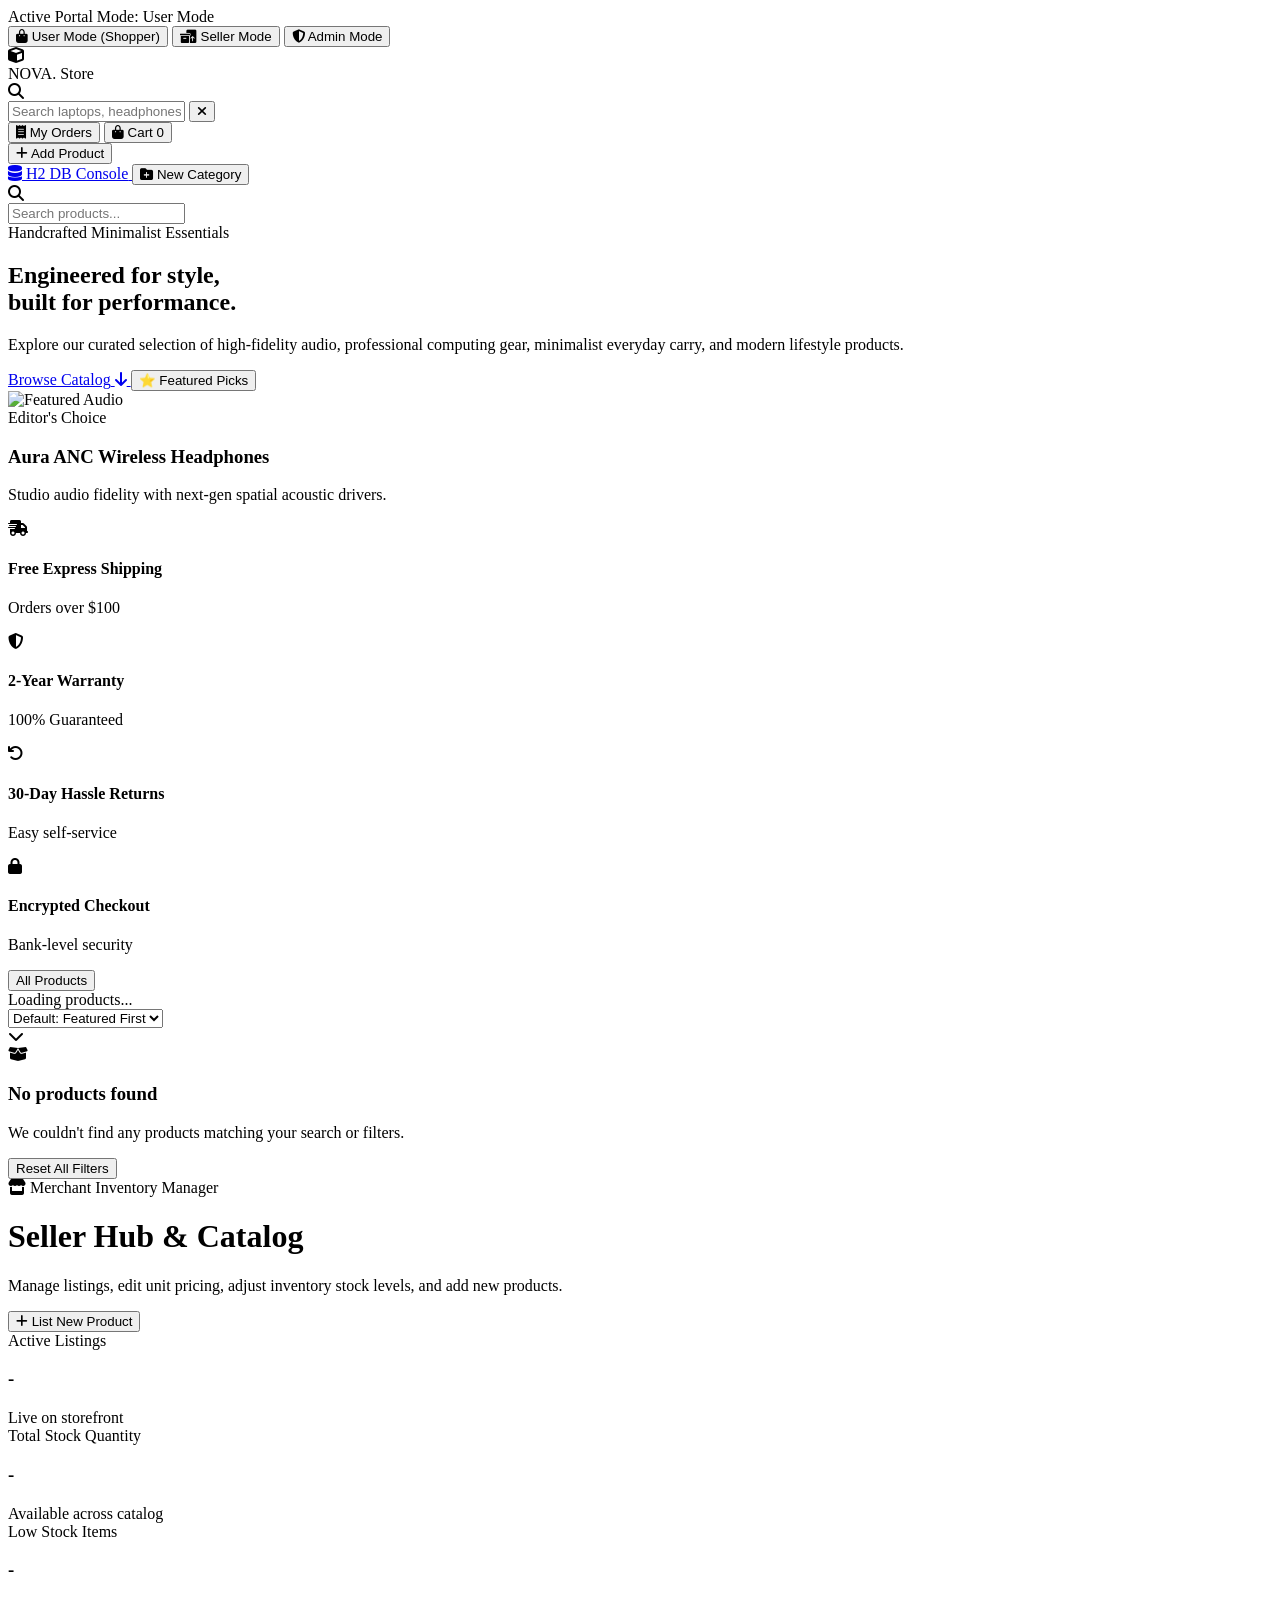
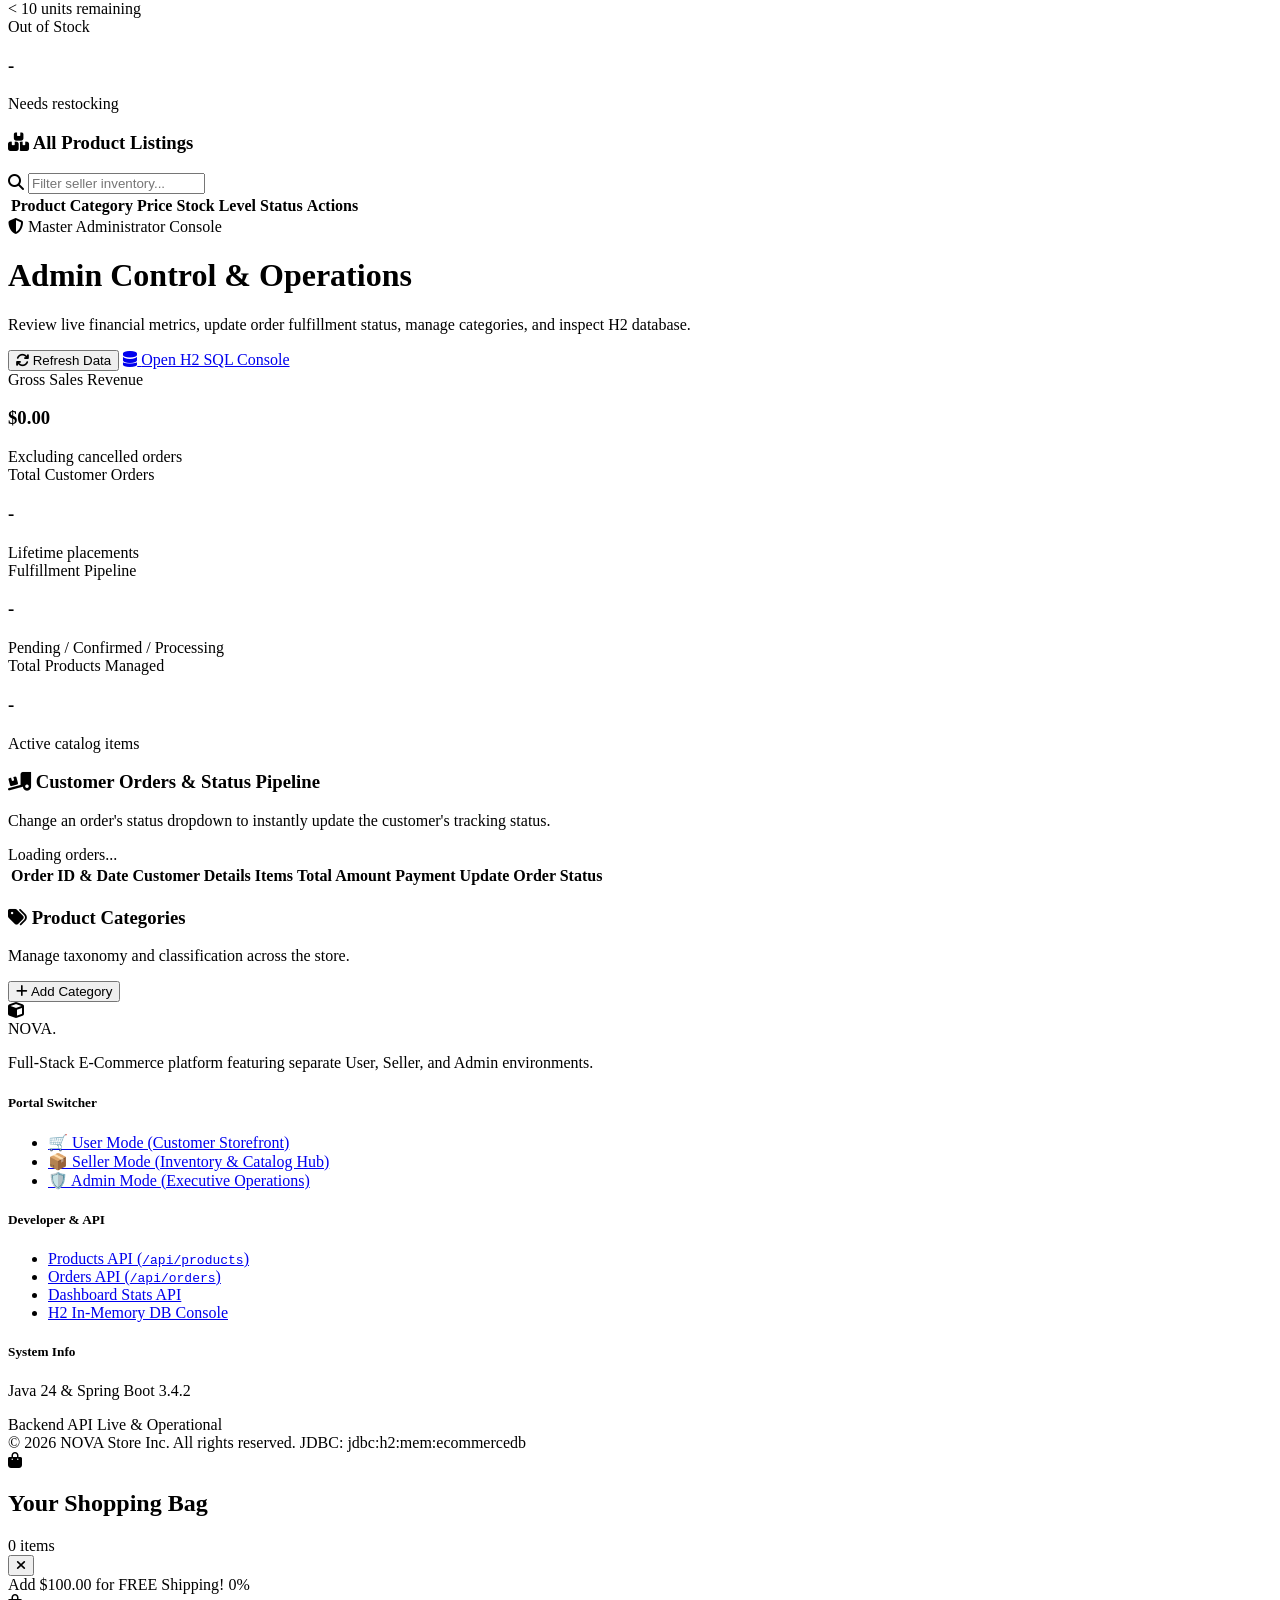
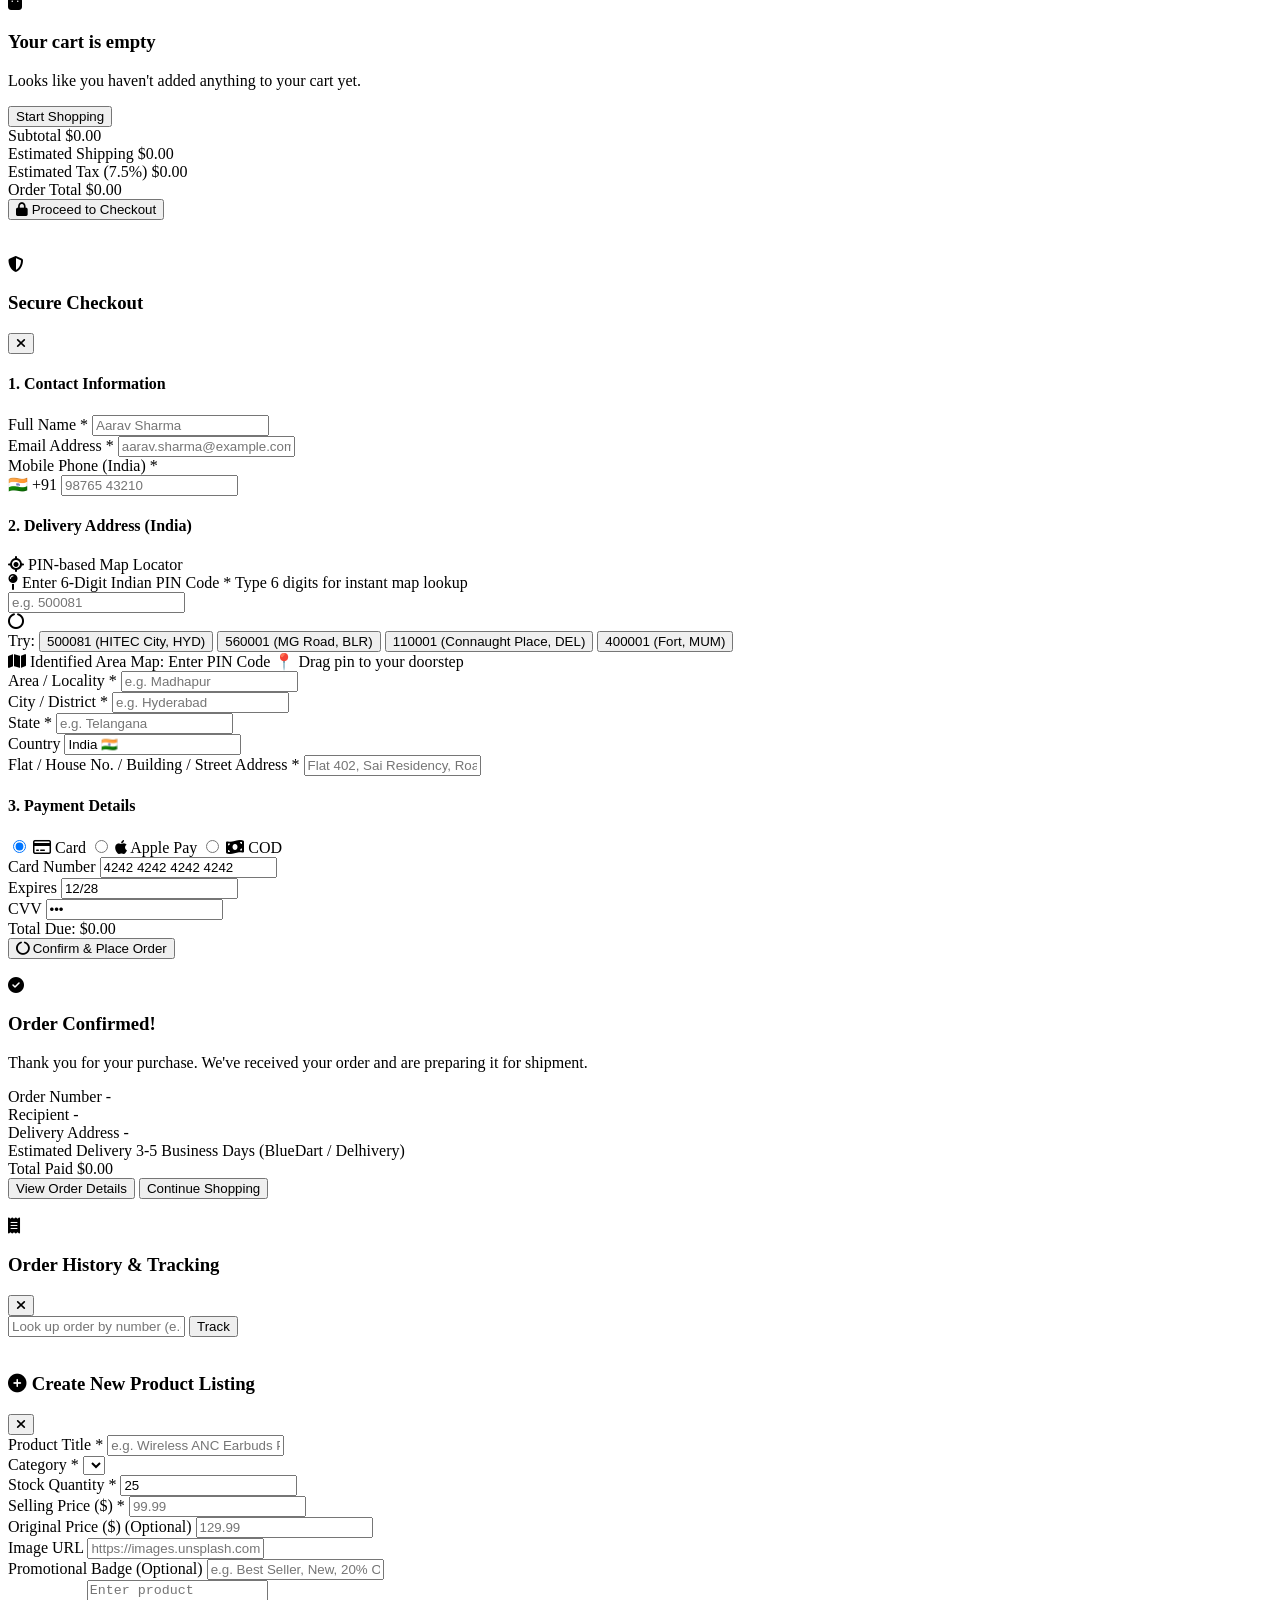
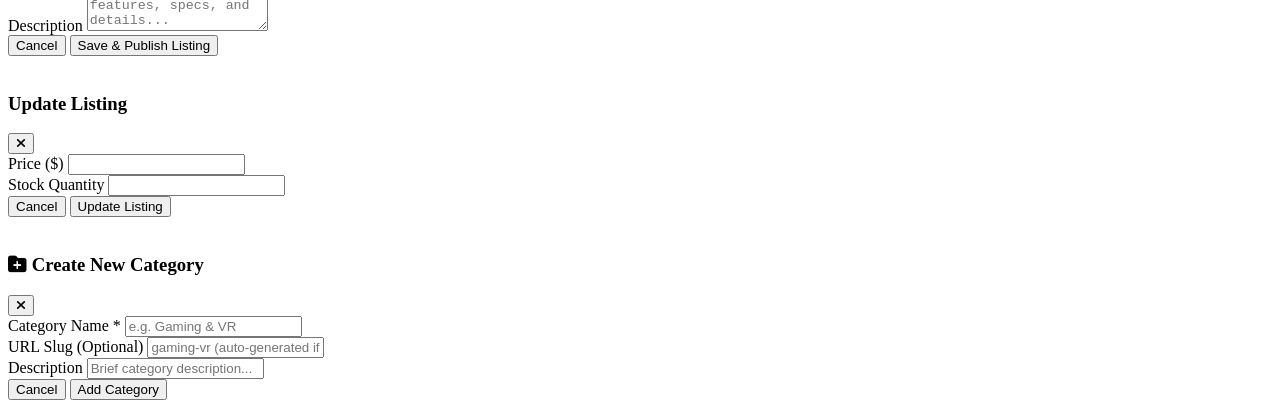
==== commit a2e05031: "Integrate interactive Leaflet delivery map and Indian PIN code area detection" ====
--- a/src/main/resources/static/index.html
+++ b/src/main/resources/static/index.html
@@ -27,6 +27,9 @@
     </script>
     <!-- FontAwesome for icons -->
     <link rel="stylesheet" href="https://cdnjs.cloudflare.com/ajax/libs/font-awesome/6.5.1/css/all.min.css">
+    <!-- Leaflet Map CSS & JS -->
+    <link rel="stylesheet" href="https://unpkg.com/leaflet@1.9.4/dist/leaflet.css" integrity="sha256-p4NxAoJBhIIN+hmNHrzRCf9tD/miZyoHS5obTRR9BMY=" crossorigin=""/>
+    <script src="https://unpkg.com/leaflet@1.9.4/dist/leaflet.js" integrity="sha256-20nQCchB9co0qIjJZRGuk2/Z9VM+kNiyxNV1lvTlZBo=" crossorigin=""></script>
     <!-- Custom Styles -->
     <link rel="stylesheet" href="/css/style.css">
 </head>
@@ -612,43 +615,110 @@
                     </div>
 
                     <form id="checkoutForm" onsubmit="handlePlaceOrder(event)" class="mt-6 space-y-6">
+                        <!-- 1. Contact Information -->
                         <div>
                             <h4 class="text-xs font-bold uppercase tracking-wider text-slate-500 mb-3">1. Contact Information</h4>
                             <div class="grid grid-cols-1 sm:grid-cols-2 gap-4">
                                 <div>
                                     <label class="block text-xs font-semibold text-slate-700 mb-1">Full Name *</label>
-                                    <input type="text" id="custName" required placeholder="John Doe"
+                                    <input type="text" id="custName" required placeholder="Aarav Sharma"
                                            class="w-full px-3.5 py-2.5 rounded-xl border border-slate-300 text-sm focus:border-brand-500 focus:outline-none">
                                 </div>
                                 <div>
                                     <label class="block text-xs font-semibold text-slate-700 mb-1">Email Address *</label>
-                                    <input type="email" id="custEmail" required placeholder="john@example.com"
+                                    <input type="email" id="custEmail" required placeholder="aarav.sharma@example.com"
                                            class="w-full px-3.5 py-2.5 rounded-xl border border-slate-300 text-sm focus:border-brand-500 focus:outline-none">
                                 </div>
                                 <div class="sm:col-span-2">
-                                    <label class="block text-xs font-semibold text-slate-700 mb-1">Phone Number</label>
-                                    <input type="tel" id="custPhone" placeholder="+1 (555) 000-0000"
+                                    <label class="block text-xs font-semibold text-slate-700 mb-1">Mobile Phone (India) *</label>
+                                    <div class="flex">
+                                        <span class="inline-flex items-center px-3 rounded-l-xl border border-r-0 border-slate-300 bg-slate-100 text-slate-600 text-xs font-bold">
+                                            🇮🇳 +91
+                                        </span>
+                                        <input type="tel" id="custPhone" required placeholder="98765 43210" maxlength="10"
+                                               class="w-full px-3.5 py-2.5 rounded-r-xl border border-slate-300 text-sm focus:border-brand-500 focus:outline-none">
+                                    </div>
+                                </div>
+                            </div>
+                        </div>
+
+                        <!-- 2. Indian Delivery Address & Map Identification -->
+                        <div>
+                            <div class="flex items-center justify-between mb-3">
+                                <h4 class="text-xs font-bold uppercase tracking-wider text-slate-500">2. Delivery Address (India)</h4>
+                                <span class="text-[11px] text-emerald-600 font-bold flex items-center gap-1">
+                                    <i class="fa-solid fa-location-crosshairs"></i> PIN-based Map Locator
+                                </span>
+                            </div>
+
+                            <!-- Indian PIN Code Input with live detection -->
+                            <div class="mb-4 p-4 bg-indigo-50/60 rounded-2xl border border-indigo-100">
+                                <div class="flex flex-col sm:flex-row items-start sm:items-center justify-between gap-2 mb-2">
+                                    <label class="text-xs font-bold text-slate-800 flex items-center gap-1.5">
+                                        <i class="fa-solid fa-map-pin text-brand-600"></i>
+                                        <span>Enter 6-Digit Indian PIN Code *</span>
+                                    </label>
+                                    <span id="pincodeStatus" class="text-[11px] font-semibold text-slate-500">Type 6 digits for instant map lookup</span>
+                                </div>
+                                <div class="relative">
+                                    <input type="text" id="custPostal" required placeholder="e.g. 500081" maxlength="6"
+                                           oninput="handlePincodeInput(this.value)"
+                                           class="w-full px-4 py-2.5 rounded-xl border border-indigo-200 bg-white text-sm font-mono font-bold tracking-wider text-slate-900 focus:border-brand-500 focus:ring-4 focus:ring-brand-500/10 focus:outline-none">
+                                    <div id="pincodeSpinner" class="hidden absolute right-3 top-2.5 text-brand-600">
+                                        <i class="fa-solid fa-circle-notch fa-spin"></i>
+                                    </div>
+                                </div>
+
+                                <!-- Quick PIN Suggestion Chips -->
+                                <div class="mt-2.5 flex items-center gap-1.5 flex-wrap text-[11px]">
+                                    <span class="text-slate-500 font-medium">Try:</span>
+                                    <button type="button" onclick="selectPresetPincode('500081')" class="px-2 py-0.5 rounded-md bg-white hover:bg-indigo-100 border border-indigo-200 text-indigo-700 font-semibold transition">500081 (HITEC City, HYD)</button>
+                                    <button type="button" onclick="selectPresetPincode('560001')" class="px-2 py-0.5 rounded-md bg-white hover:bg-indigo-100 border border-indigo-200 text-indigo-700 font-semibold transition">560001 (MG Road, BLR)</button>
+                                    <button type="button" onclick="selectPresetPincode('110001')" class="px-2 py-0.5 rounded-md bg-white hover:bg-indigo-100 border border-indigo-200 text-indigo-700 font-semibold transition">110001 (Connaught Place, DEL)</button>
+                                    <button type="button" onclick="selectPresetPincode('400001')" class="px-2 py-0.5 rounded-md bg-white hover:bg-indigo-100 border border-indigo-200 text-indigo-700 font-semibold transition">400001 (Fort, MUM)</button>
+                                </div>
+                            </div>
+
+                            <!-- Interactive Leaflet Map for Identified Area -->
+                            <div class="mb-4">
+                                <div class="flex items-center justify-between text-xs mb-1.5">
+                                    <span class="font-bold text-slate-700 flex items-center gap-1">
+                                        <i class="fa-solid fa-map text-brand-600"></i>
+                                        <span>Identified Area Map:</span>
+                                        <span id="mapAreaLabel" class="text-brand-600 font-semibold">Enter PIN Code</span>
+                                    </span>
+                                    <span class="text-[10px] text-slate-400">📍 Drag pin to your doorstep</span>
+                                </div>
+                                <div id="deliveryMap" class="w-full h-56 rounded-2xl border border-slate-300 shadow-inner bg-slate-100"></div>
+                                <input type="hidden" id="custLatitude" value="17.4483">
+                                <input type="hidden" id="custLongitude" value="78.3839">
+                            </div>
+
+                            <!-- Indian Address Details (Auto-populated from PIN) -->
+                            <div class="grid grid-cols-1 sm:grid-cols-2 gap-4">
+                                <div>
+                                    <label class="block text-xs font-semibold text-slate-700 mb-1">Area / Locality *</label>
+                                    <input type="text" id="custArea" required placeholder="e.g. Madhapur"
                                            class="w-full px-3.5 py-2.5 rounded-xl border border-slate-300 text-sm focus:border-brand-500 focus:outline-none">
                                 </div>
-                            </div>
-                        </div>
-
-                        <div>
-                            <h4 class="text-xs font-bold uppercase tracking-wider text-slate-500 mb-3">2. Shipping Address</h4>
-                            <div class="grid grid-cols-1 sm:grid-cols-2 gap-4">
+                                <div>
+                                    <label class="block text-xs font-semibold text-slate-700 mb-1">City / District *</label>
+                                    <input type="text" id="custCity" required placeholder="e.g. Hyderabad"
+                                           class="w-full px-3.5 py-2.5 rounded-xl border border-slate-300 text-sm focus:border-brand-500 focus:outline-none">
+                                </div>
+                                <div>
+                                    <label class="block text-xs font-semibold text-slate-700 mb-1">State *</label>
+                                    <input type="text" id="custState" required placeholder="e.g. Telangana"
+                                           class="w-full px-3.5 py-2.5 rounded-xl border border-slate-300 text-sm focus:border-brand-500 focus:outline-none">
+                                </div>
+                                <div>
+                                    <label class="block text-xs font-semibold text-slate-700 mb-1">Country</label>
+                                    <input type="text" id="custCountry" value="India 🇮🇳" readonly
+                                           class="w-full px-3.5 py-2.5 rounded-xl border border-slate-200 bg-slate-50 text-sm font-semibold text-slate-600 focus:outline-none">
+                                </div>
                                 <div class="sm:col-span-2">
-                                    <label class="block text-xs font-semibold text-slate-700 mb-1">Street Address *</label>
-                                    <input type="text" id="custAddress" required placeholder="742 Evergreen Terrace"
-                                           class="w-full px-3.5 py-2.5 rounded-xl border border-slate-300 text-sm focus:border-brand-500 focus:outline-none">
-                                </div>
-                                <div>
-                                    <label class="block text-xs font-semibold text-slate-700 mb-1">City *</label>
-                                    <input type="text" id="custCity" required placeholder="Springfield"
-                                           class="w-full px-3.5 py-2.5 rounded-xl border border-slate-300 text-sm focus:border-brand-500 focus:outline-none">
-                                </div>
-                                <div>
-                                    <label class="block text-xs font-semibold text-slate-700 mb-1">Postal Code *</label>
-                                    <input type="text" id="custPostal" required placeholder="97477"
+                                    <label class="block text-xs font-semibold text-slate-700 mb-1">Flat / House No. / Building / Street Address *</label>
+                                    <input type="text" id="custAddress" required placeholder="Flat 402, Sai Residency, Road No. 36"
                                            class="w-full px-3.5 py-2.5 rounded-xl border border-slate-300 text-sm focus:border-brand-500 focus:outline-none">
                                 </div>
                             </div>
@@ -734,8 +804,12 @@
                         <span id="confirmedCustomerName" class="font-semibold text-slate-800">-</span>
                     </div>
                     <div class="flex justify-between text-xs">
+                        <span class="text-slate-500">Delivery Address</span>
+                        <span id="confirmedAddress" class="font-semibold text-slate-800 text-right max-w-xs">-</span>
+                    </div>
+                    <div class="flex justify-between text-xs">
                         <span class="text-slate-500">Estimated Delivery</span>
-                        <span class="font-semibold text-slate-800">3-5 Business Days</span>
+                        <span class="font-semibold text-slate-800">3-5 Business Days (BlueDart / Delhivery)</span>
                     </div>
                     <div class="flex justify-between text-xs pt-2 border-t border-slate-200">
                         <span class="text-slate-700 font-bold">Total Paid</span>
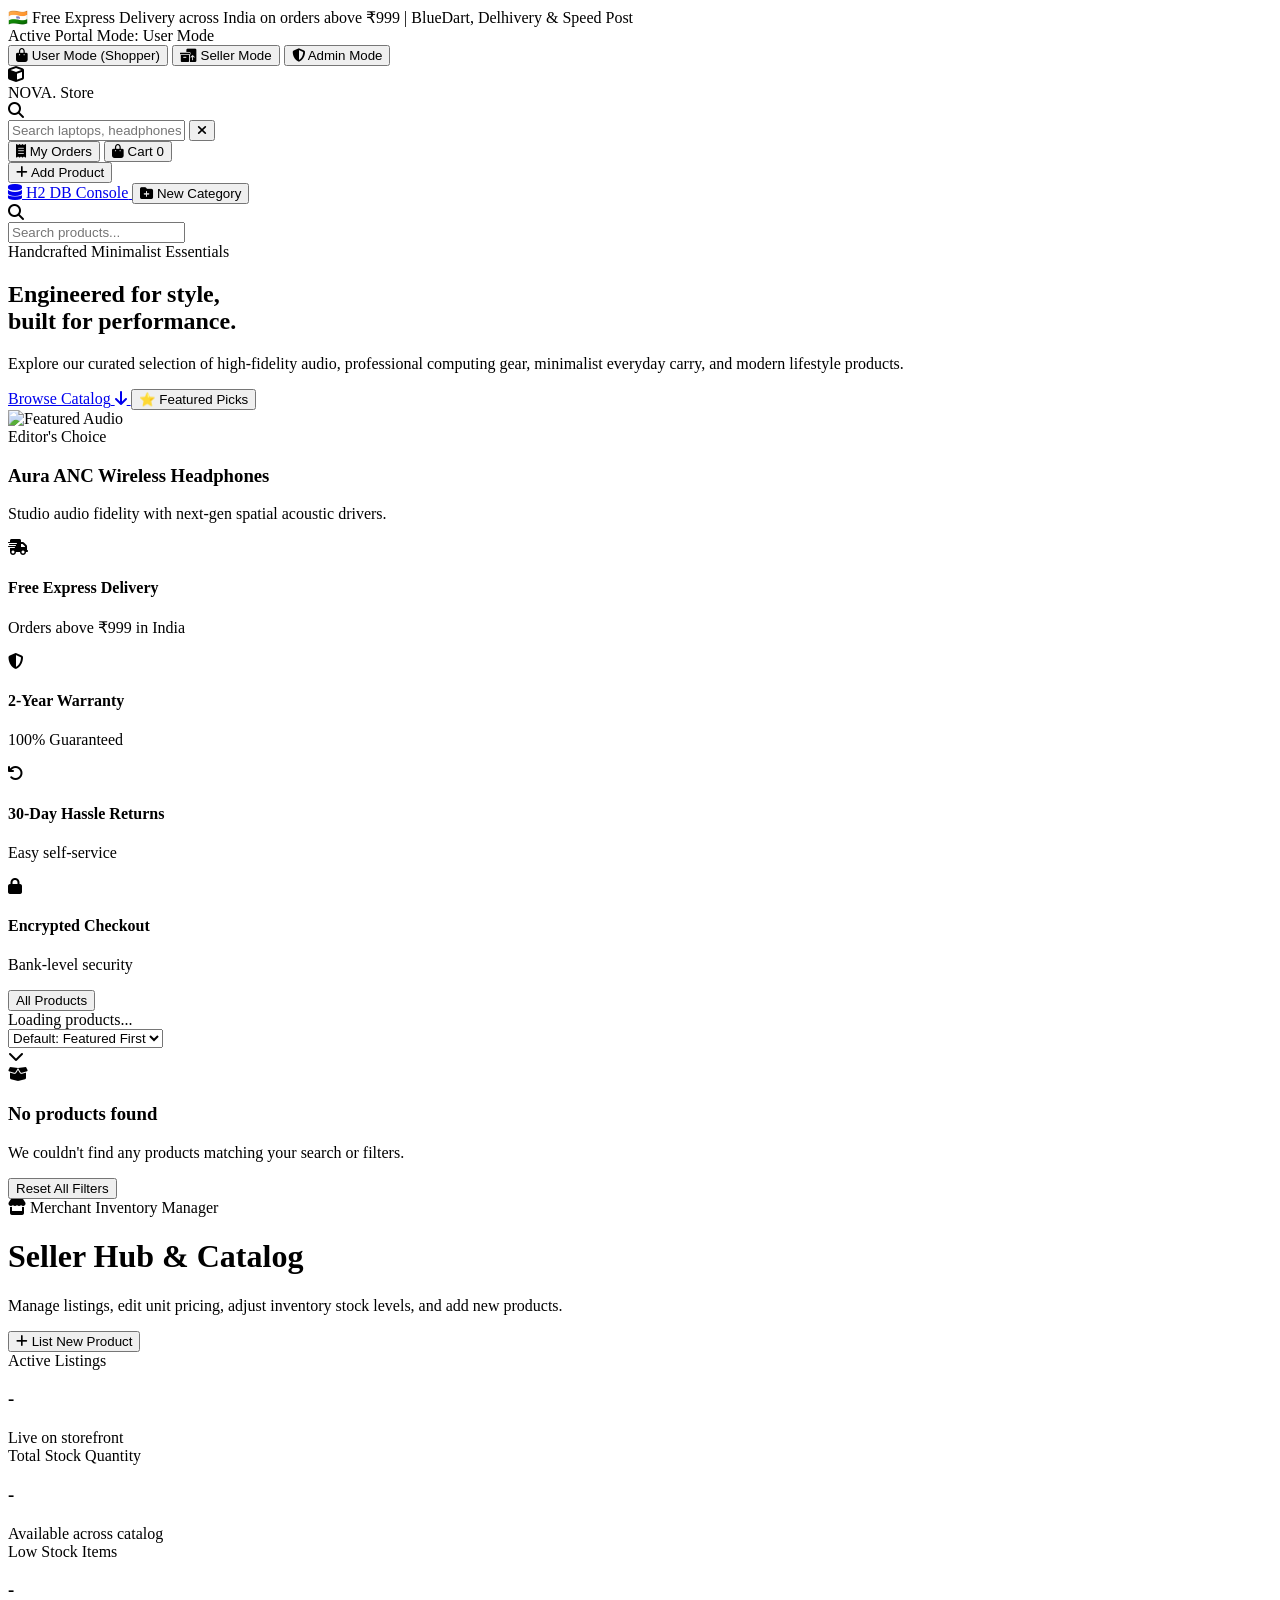
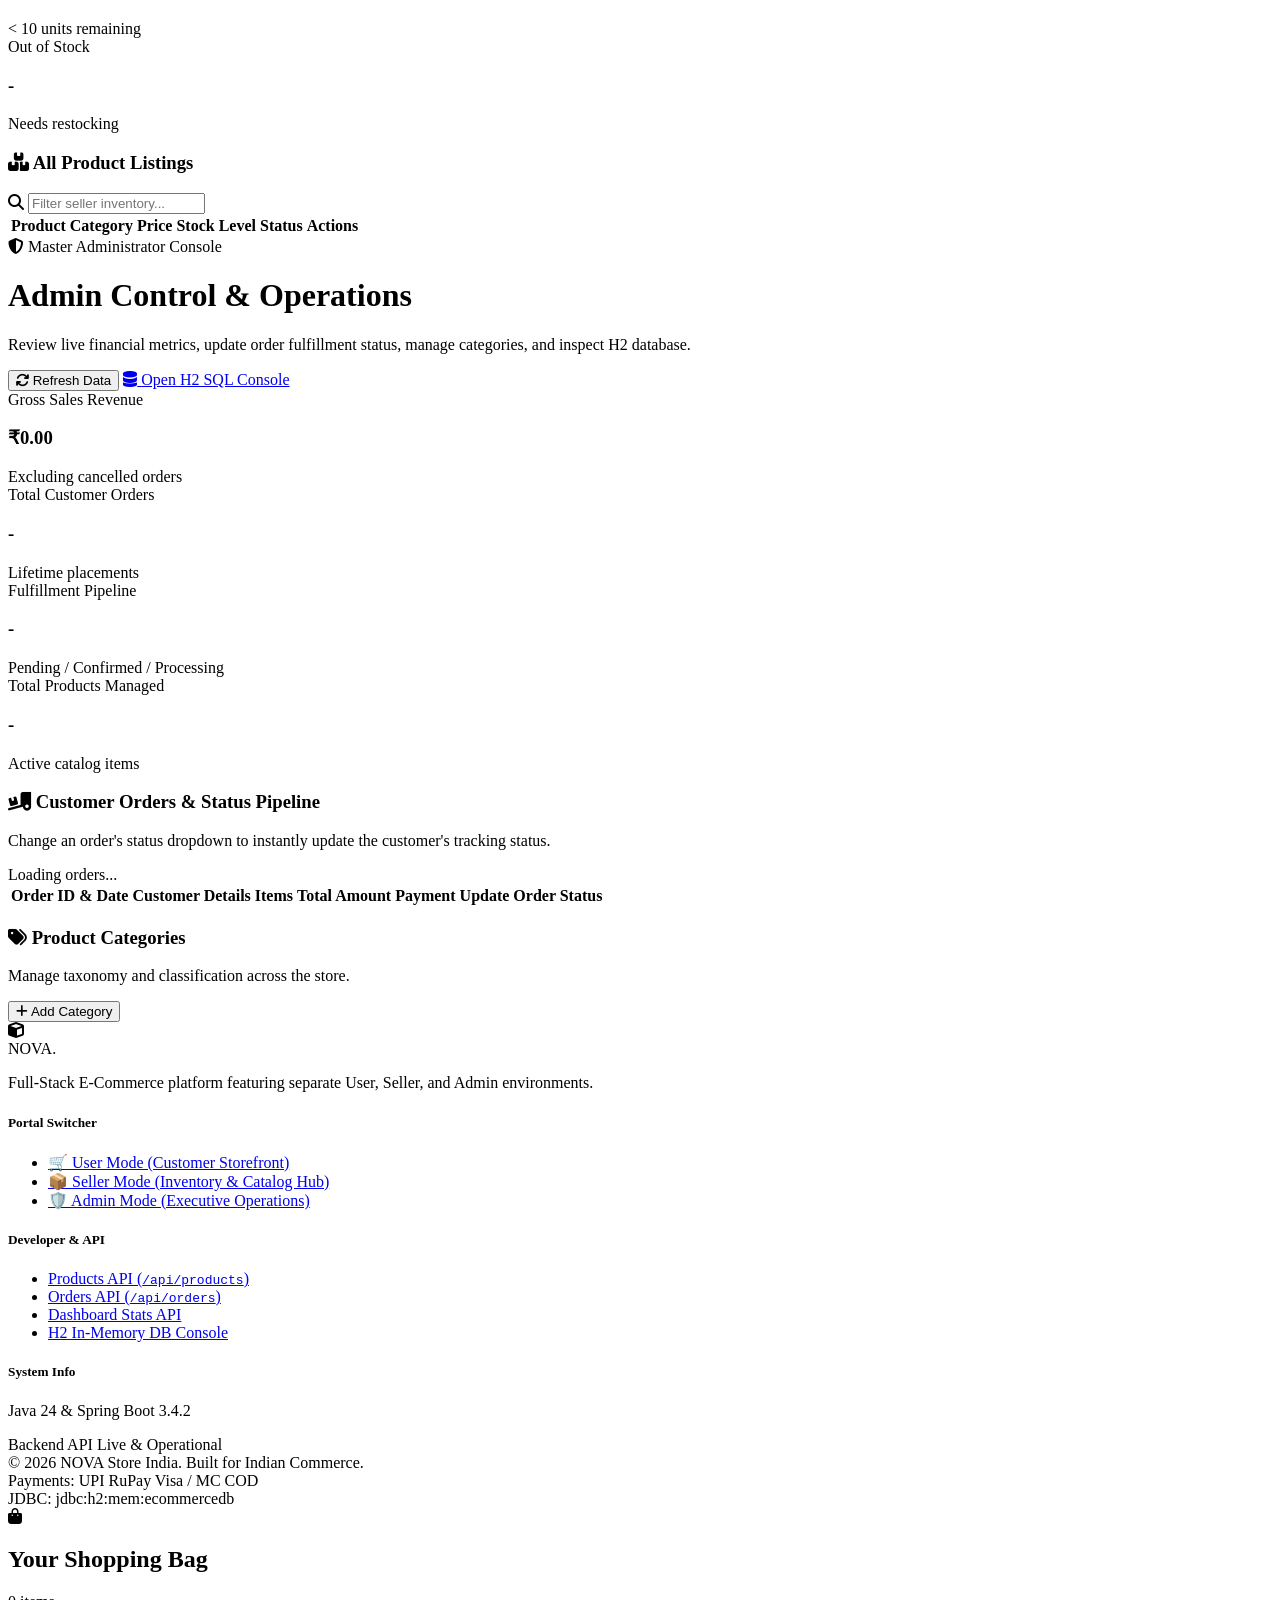
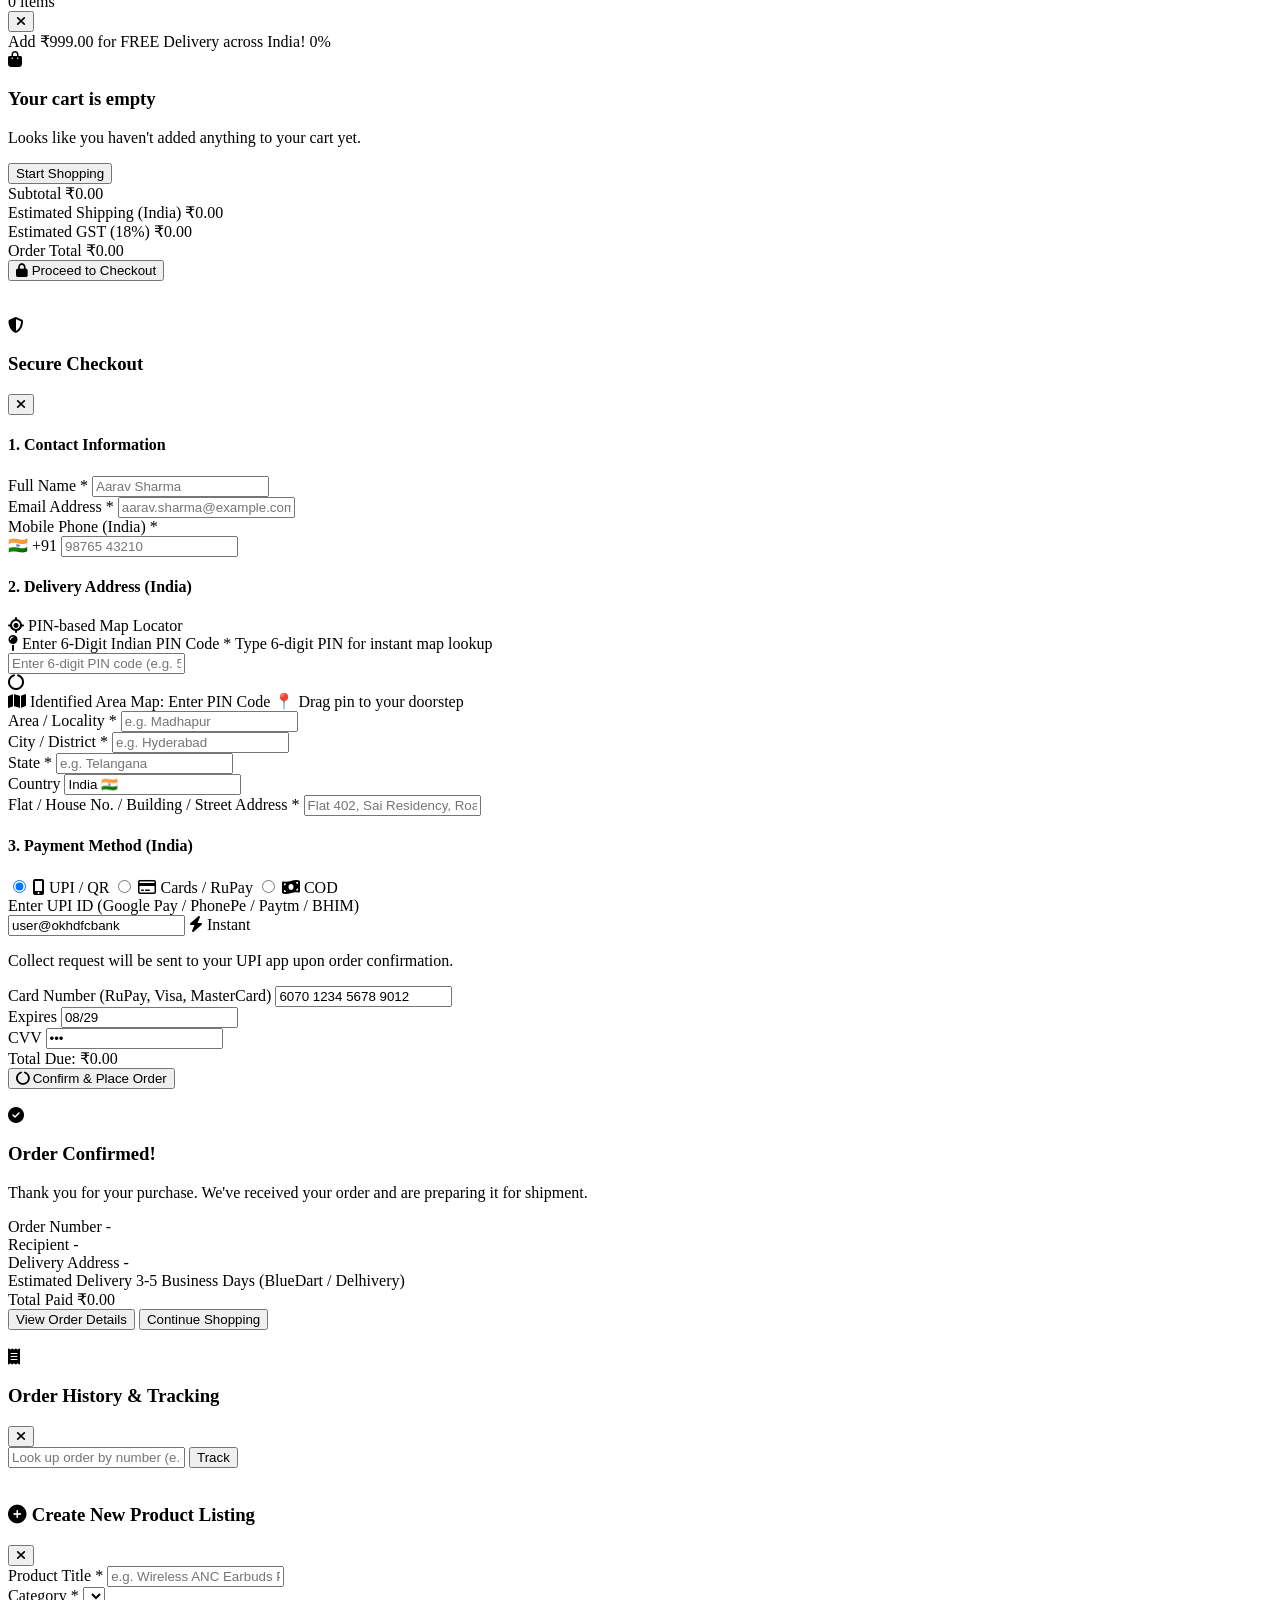
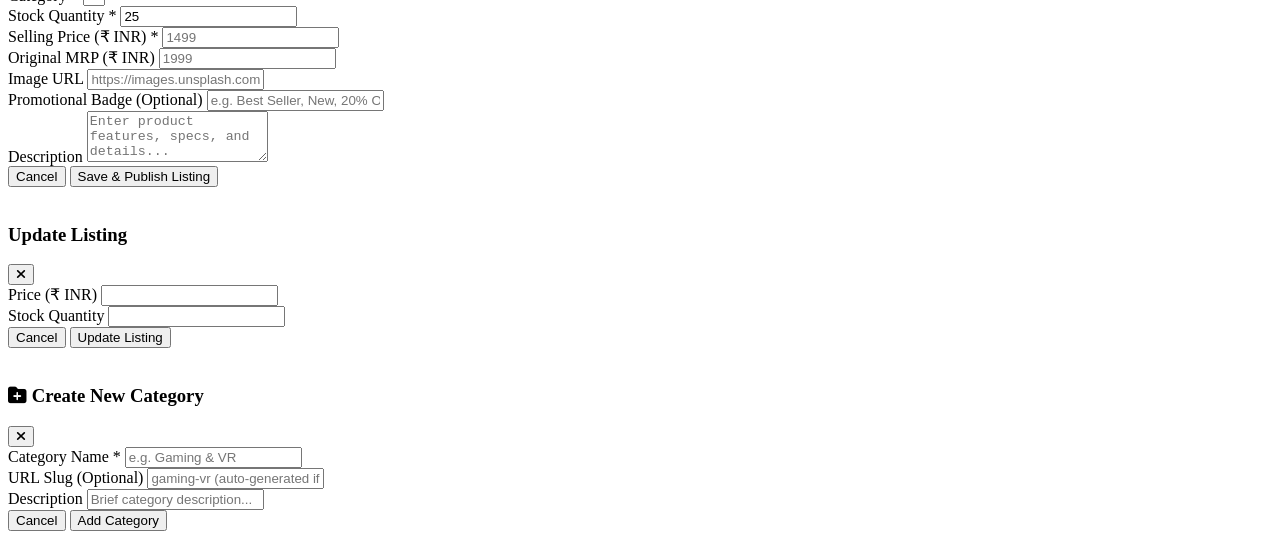
==== commit f0ac207f: "Localize application for India (₹ INR, UPI, 18% GST) and remove Try buttons from address page" ====
--- a/src/main/resources/static/index.html
+++ b/src/main/resources/static/index.html
@@ -35,6 +35,11 @@
 </head>
 <body class="bg-slate-50 text-slate-800 antialiased min-h-screen flex flex-col selection:bg-brand-500 selection:text-white">
 
+    <!-- Top Announcement Bar for India -->
+    <div class="bg-indigo-950 text-indigo-200 text-xs py-2 px-4 text-center font-medium border-b border-indigo-900/60">
+        <span>🇮🇳 Free Express Delivery across India on orders above ₹999 | BlueDart, Delhivery & Speed Post</span>
+    </div>
+
     <!-- Top Mode Switcher Bar -->
     <div class="bg-slate-950 text-white border-b border-slate-800 py-2 px-4 sm:px-6">
         <div class="max-w-7xl mx-auto flex flex-col sm:flex-row items-center justify-between gap-3 text-xs">
@@ -199,8 +204,8 @@
                             <i class="fa-solid fa-truck-fast"></i>
                         </div>
                         <div>
-                            <h4 class="text-xs font-bold text-slate-900">Free Express Shipping</h4>
-                            <p class="text-xs text-slate-500">Orders over $100</p>
+                            <h4 class="text-xs font-bold text-slate-900">Free Express Delivery</h4>
+                            <p class="text-xs text-slate-500">Orders above ₹999 in India</p>
                         </div>
                     </div>
                     <div class="flex items-center gap-3">
@@ -391,7 +396,7 @@
         <div class="grid grid-cols-2 md:grid-cols-4 gap-4 mb-8">
             <div class="bg-white p-5 rounded-2xl border border-slate-200/80 shadow-sm">
                 <span class="text-xs font-semibold text-slate-500">Gross Sales Revenue</span>
-                <h3 id="adminTotalRevenue" class="text-2xl font-extrabold text-slate-900 mt-1">$0.00</h3>
+                <h3 id="adminTotalRevenue" class="text-2xl font-extrabold text-slate-900 mt-1">₹0.00</h3>
                 <span class="text-[11px] text-emerald-600 font-medium">Excluding cancelled orders</span>
             </div>
             <div class="bg-white p-5 rounded-2xl border border-slate-200/80 shadow-sm">
@@ -509,7 +514,14 @@
                 </div>
             </div>
             <div class="pt-6 border-t border-slate-800 text-xs text-slate-500 flex flex-col sm:flex-row justify-between items-center gap-4">
-                <span>&copy; 2026 NOVA Store Inc. All rights reserved.</span>
+                <span>&copy; 2026 NOVA Store India. Built for Indian Commerce.</span>
+                <div class="flex items-center gap-2 text-[11px] font-semibold text-slate-400">
+                    <span>Payments:</span>
+                    <span class="px-2 py-0.5 rounded bg-slate-800 text-emerald-400">UPI</span>
+                    <span class="px-2 py-0.5 rounded bg-slate-800 text-indigo-300">RuPay</span>
+                    <span class="px-2 py-0.5 rounded bg-slate-800 text-slate-300">Visa / MC</span>
+                    <span class="px-2 py-0.5 rounded bg-slate-800 text-amber-300">COD</span>
+                </div>
                 <span class="text-slate-400 font-mono text-[11px]">JDBC: jdbc:h2:mem:ecommercedb</span>
             </div>
         </div>
@@ -536,7 +548,7 @@
                 <!-- Free Shipping Progress -->
                 <div class="bg-indigo-50/70 p-4 border-b border-indigo-100/70">
                     <div class="flex justify-between items-center text-xs font-semibold mb-1.5">
-                        <span id="shippingProgressText" class="text-indigo-900">Add $100.00 for FREE Shipping!</span>
+                        <span id="shippingProgressText" class="text-indigo-900">Add ₹999.00 for FREE Delivery across India!</span>
                         <span id="shippingProgressPercent" class="text-brand-600">0%</span>
                     </div>
                     <div class="w-full bg-indigo-200/60 rounded-full h-2 overflow-hidden">
@@ -561,19 +573,19 @@
                     <div class="space-y-1.5 text-xs text-slate-600">
                         <div class="flex justify-between">
                             <span>Subtotal</span>
-                            <span id="cartSubtotal" class="font-semibold text-slate-800">$0.00</span>
+                            <span id="cartSubtotal" class="font-semibold text-slate-800">₹0.00</span>
                         </div>
                         <div class="flex justify-between">
-                            <span>Estimated Shipping</span>
-                            <span id="cartShipping" class="font-semibold text-slate-800">$0.00</span>
+                            <span>Estimated Shipping (India)</span>
+                            <span id="cartShipping" class="font-semibold text-slate-800">₹0.00</span>
                         </div>
                         <div class="flex justify-between">
-                            <span>Estimated Tax (7.5%)</span>
-                            <span id="cartTax" class="font-semibold text-slate-800">$0.00</span>
+                            <span>Estimated GST (18%)</span>
+                            <span id="cartTax" class="font-semibold text-slate-800">₹0.00</span>
                         </div>
                         <div class="flex justify-between text-base font-bold text-slate-900 pt-2 border-t border-slate-200">
                             <span>Order Total</span>
-                            <span id="cartTotal" class="text-brand-600">$0.00</span>
+                            <span id="cartTotal" class="text-brand-600">₹0.00</span>
                         </div>
                     </div>
 
@@ -658,24 +670,15 @@
                                         <i class="fa-solid fa-map-pin text-brand-600"></i>
                                         <span>Enter 6-Digit Indian PIN Code *</span>
                                     </label>
-                                    <span id="pincodeStatus" class="text-[11px] font-semibold text-slate-500">Type 6 digits for instant map lookup</span>
+                                    <span id="pincodeStatus" class="text-[11px] font-semibold text-slate-500">Type 6-digit PIN for instant map lookup</span>
                                 </div>
                                 <div class="relative">
-                                    <input type="text" id="custPostal" required placeholder="e.g. 500081" maxlength="6"
+                                    <input type="text" id="custPostal" required placeholder="Enter 6-digit PIN code (e.g. 500081, 560001)" maxlength="6"
                                            oninput="handlePincodeInput(this.value)"
                                            class="w-full px-4 py-2.5 rounded-xl border border-indigo-200 bg-white text-sm font-mono font-bold tracking-wider text-slate-900 focus:border-brand-500 focus:ring-4 focus:ring-brand-500/10 focus:outline-none">
                                     <div id="pincodeSpinner" class="hidden absolute right-3 top-2.5 text-brand-600">
                                         <i class="fa-solid fa-circle-notch fa-spin"></i>
                                     </div>
-                                </div>
-
-                                <!-- Quick PIN Suggestion Chips -->
-                                <div class="mt-2.5 flex items-center gap-1.5 flex-wrap text-[11px]">
-                                    <span class="text-slate-500 font-medium">Try:</span>
-                                    <button type="button" onclick="selectPresetPincode('500081')" class="px-2 py-0.5 rounded-md bg-white hover:bg-indigo-100 border border-indigo-200 text-indigo-700 font-semibold transition">500081 (HITEC City, HYD)</button>
-                                    <button type="button" onclick="selectPresetPincode('560001')" class="px-2 py-0.5 rounded-md bg-white hover:bg-indigo-100 border border-indigo-200 text-indigo-700 font-semibold transition">560001 (MG Road, BLR)</button>
-                                    <button type="button" onclick="selectPresetPincode('110001')" class="px-2 py-0.5 rounded-md bg-white hover:bg-indigo-100 border border-indigo-200 text-indigo-700 font-semibold transition">110001 (Connaught Place, DEL)</button>
-                                    <button type="button" onclick="selectPresetPincode('400001')" class="px-2 py-0.5 rounded-md bg-white hover:bg-indigo-100 border border-indigo-200 text-indigo-700 font-semibold transition">400001 (Fort, MUM)</button>
                                 </div>
                             </div>
 
@@ -725,17 +728,17 @@
                         </div>
 
                         <div>
-                            <h4 class="text-xs font-bold uppercase tracking-wider text-slate-500 mb-3">3. Payment Details</h4>
+                            <h4 class="text-xs font-bold uppercase tracking-wider text-slate-500 mb-3">3. Payment Method (India)</h4>
                             <div class="grid grid-cols-3 gap-3 mb-4">
                                 <label class="payment-option cursor-pointer border-2 border-brand-500 bg-brand-50/50 rounded-xl p-3 text-center flex flex-col items-center gap-1 transition">
-                                    <input type="radio" name="paymentMethod" value="Credit Card" checked class="hidden">
-                                    <i class="fa-regular fa-credit-card text-brand-600 text-base"></i>
-                                    <span class="text-xs font-bold text-slate-800">Card</span>
+                                    <input type="radio" name="paymentMethod" value="UPI" checked class="hidden">
+                                    <i class="fa-solid fa-mobile-screen-button text-brand-600 text-base"></i>
+                                    <span class="text-xs font-bold text-slate-800">UPI / QR</span>
                                 </label>
                                 <label class="payment-option cursor-pointer border-2 border-slate-200 rounded-xl p-3 text-center flex flex-col items-center gap-1 hover:border-slate-300 transition">
-                                    <input type="radio" name="paymentMethod" value="Apple Pay" class="hidden">
-                                    <i class="fa-brands fa-apple text-slate-700 text-base"></i>
-                                    <span class="text-xs font-bold text-slate-800">Apple Pay</span>
+                                    <input type="radio" name="paymentMethod" value="Credit/Debit Card" class="hidden">
+                                    <i class="fa-regular fa-credit-card text-slate-700 text-base"></i>
+                                    <span class="text-xs font-bold text-slate-800">Cards / RuPay</span>
                                 </label>
                                 <label class="payment-option cursor-pointer border-2 border-slate-200 rounded-xl p-3 text-center flex flex-col items-center gap-1 hover:border-slate-300 transition">
                                     <input type="radio" name="paymentMethod" value="Cash On Delivery" class="hidden">
@@ -744,16 +747,28 @@
                                 </label>
                             </div>
 
-                            <div id="cardFields" class="p-4 rounded-2xl bg-slate-50 border border-slate-200 space-y-3">
+                            <div id="upiFields" class="p-4 rounded-2xl bg-indigo-50/60 border border-indigo-100 space-y-2 mb-3">
+                                <label class="block text-xs font-bold text-slate-800">Enter UPI ID (Google Pay / PhonePe / Paytm / BHIM)</label>
+                                <div class="flex gap-2">
+                                    <input type="text" id="custUpiId" placeholder="e.g. 9876543210@paytm or yourname@okhdfcbank" value="user@okhdfcbank"
+                                           class="flex-1 px-3.5 py-2 rounded-xl bg-white border border-slate-300 text-sm focus:border-brand-500 focus:outline-none font-mono">
+                                    <span class="px-3 py-2 bg-emerald-100 text-emerald-800 text-xs font-bold rounded-xl flex items-center gap-1">
+                                        <i class="fa-solid fa-bolt"></i> Instant
+                                    </span>
+                                </div>
+                                <p class="text-[11px] text-slate-500">Collect request will be sent to your UPI app upon order confirmation.</p>
+                            </div>
+
+                            <div id="cardFields" class="hidden p-4 rounded-2xl bg-slate-50 border border-slate-200 space-y-3">
                                 <div>
-                                    <label class="block text-xs font-semibold text-slate-700 mb-1">Card Number</label>
-                                    <input type="text" placeholder="4242 •••• •••• 4242" value="4242 4242 4242 4242"
+                                    <label class="block text-xs font-semibold text-slate-700 mb-1">Card Number (RuPay, Visa, MasterCard)</label>
+                                    <input type="text" placeholder="6070 •••• •••• 1234" value="6070 1234 5678 9012"
                                            class="w-full px-3.5 py-2 rounded-xl bg-white border border-slate-300 text-sm font-mono">
                                 </div>
                                 <div class="grid grid-cols-2 gap-3">
                                     <div>
                                         <label class="block text-xs font-semibold text-slate-700 mb-1">Expires</label>
-                                        <input type="text" placeholder="MM/YY" value="12/28"
+                                        <input type="text" placeholder="MM/YY" value="08/29"
                                                class="w-full px-3.5 py-2 rounded-xl bg-white border border-slate-300 text-sm font-mono">
                                     </div>
                                     <div>
@@ -768,7 +783,7 @@
                         <div class="pt-4 border-t border-slate-200">
                             <div class="flex justify-between items-center mb-4">
                                 <span class="text-sm font-medium text-slate-600">Total Due:</span>
-                                <span id="checkoutTotalAmount" class="text-2xl font-extrabold text-brand-600">$0.00</span>
+                                <span id="checkoutTotalAmount" class="text-2xl font-extrabold text-brand-600">₹0.00</span>
                             </div>
 
                             <button type="submit" id="submitOrderBtn" class="w-full py-4 px-6 rounded-2xl bg-brand-600 hover:bg-brand-700 text-white font-bold text-base transition shadow-lg shadow-brand-500/25 flex items-center justify-center gap-2">
@@ -813,7 +828,7 @@
                     </div>
                     <div class="flex justify-between text-xs pt-2 border-t border-slate-200">
                         <span class="text-slate-700 font-bold">Total Paid</span>
-                        <span id="confirmedTotalAmount" class="font-bold text-slate-900">$0.00</span>
+                        <span id="confirmedTotalAmount" class="font-bold text-slate-900">₹0.00</span>
                     </div>
                 </div>
 
@@ -902,13 +917,13 @@
 
                         <div class="grid grid-cols-2 gap-3">
                             <div>
-                                <label class="block text-xs font-bold text-slate-700 mb-1">Selling Price ($) *</label>
-                                <input type="number" id="newProdPrice" required step="0.01" min="0.01" placeholder="99.99"
+                                <label class="block text-xs font-bold text-slate-700 mb-1">Selling Price (₹ INR) *</label>
+                                <input type="number" id="newProdPrice" required step="1" min="1" placeholder="1499"
                                        class="w-full px-3.5 py-2.5 rounded-xl border border-slate-300 text-xs focus:border-emerald-500 focus:outline-none">
                             </div>
                             <div>
-                                <label class="block text-xs font-bold text-slate-700 mb-1">Original Price ($) (Optional)</label>
-                                <input type="number" id="newProdOriginalPrice" step="0.01" min="0" placeholder="129.99"
+                                <label class="block text-xs font-bold text-slate-700 mb-1">Original MRP (₹ INR)</label>
+                                <input type="number" id="newProdOriginalPrice" step="1" min="1" placeholder="1999"
                                        class="w-full px-3.5 py-2.5 rounded-xl border border-slate-300 text-xs focus:border-emerald-500 focus:outline-none">
                             </div>
                         </div>
@@ -955,8 +970,8 @@
                     <form id="quickEditForm" onsubmit="handleQuickEditSubmit(event)" class="mt-4 space-y-4">
                         <input type="hidden" id="quickEditId">
                         <div>
-                            <label class="block text-xs font-bold text-slate-700 mb-1">Price ($)</label>
-                            <input type="number" id="quickEditPrice" step="0.01" min="0.01" required class="w-full px-3.5 py-2 rounded-xl border border-slate-300 text-xs font-mono font-bold">
+                            <label class="block text-xs font-bold text-slate-700 mb-1">Price (₹ INR)</label>
+                            <input type="number" id="quickEditPrice" step="1" min="1" required class="w-full px-3.5 py-2 rounded-xl border border-slate-300 text-xs font-mono font-bold">
                         </div>
                         <div>
                             <label class="block text-xs font-bold text-slate-700 mb-1">Stock Quantity</label>
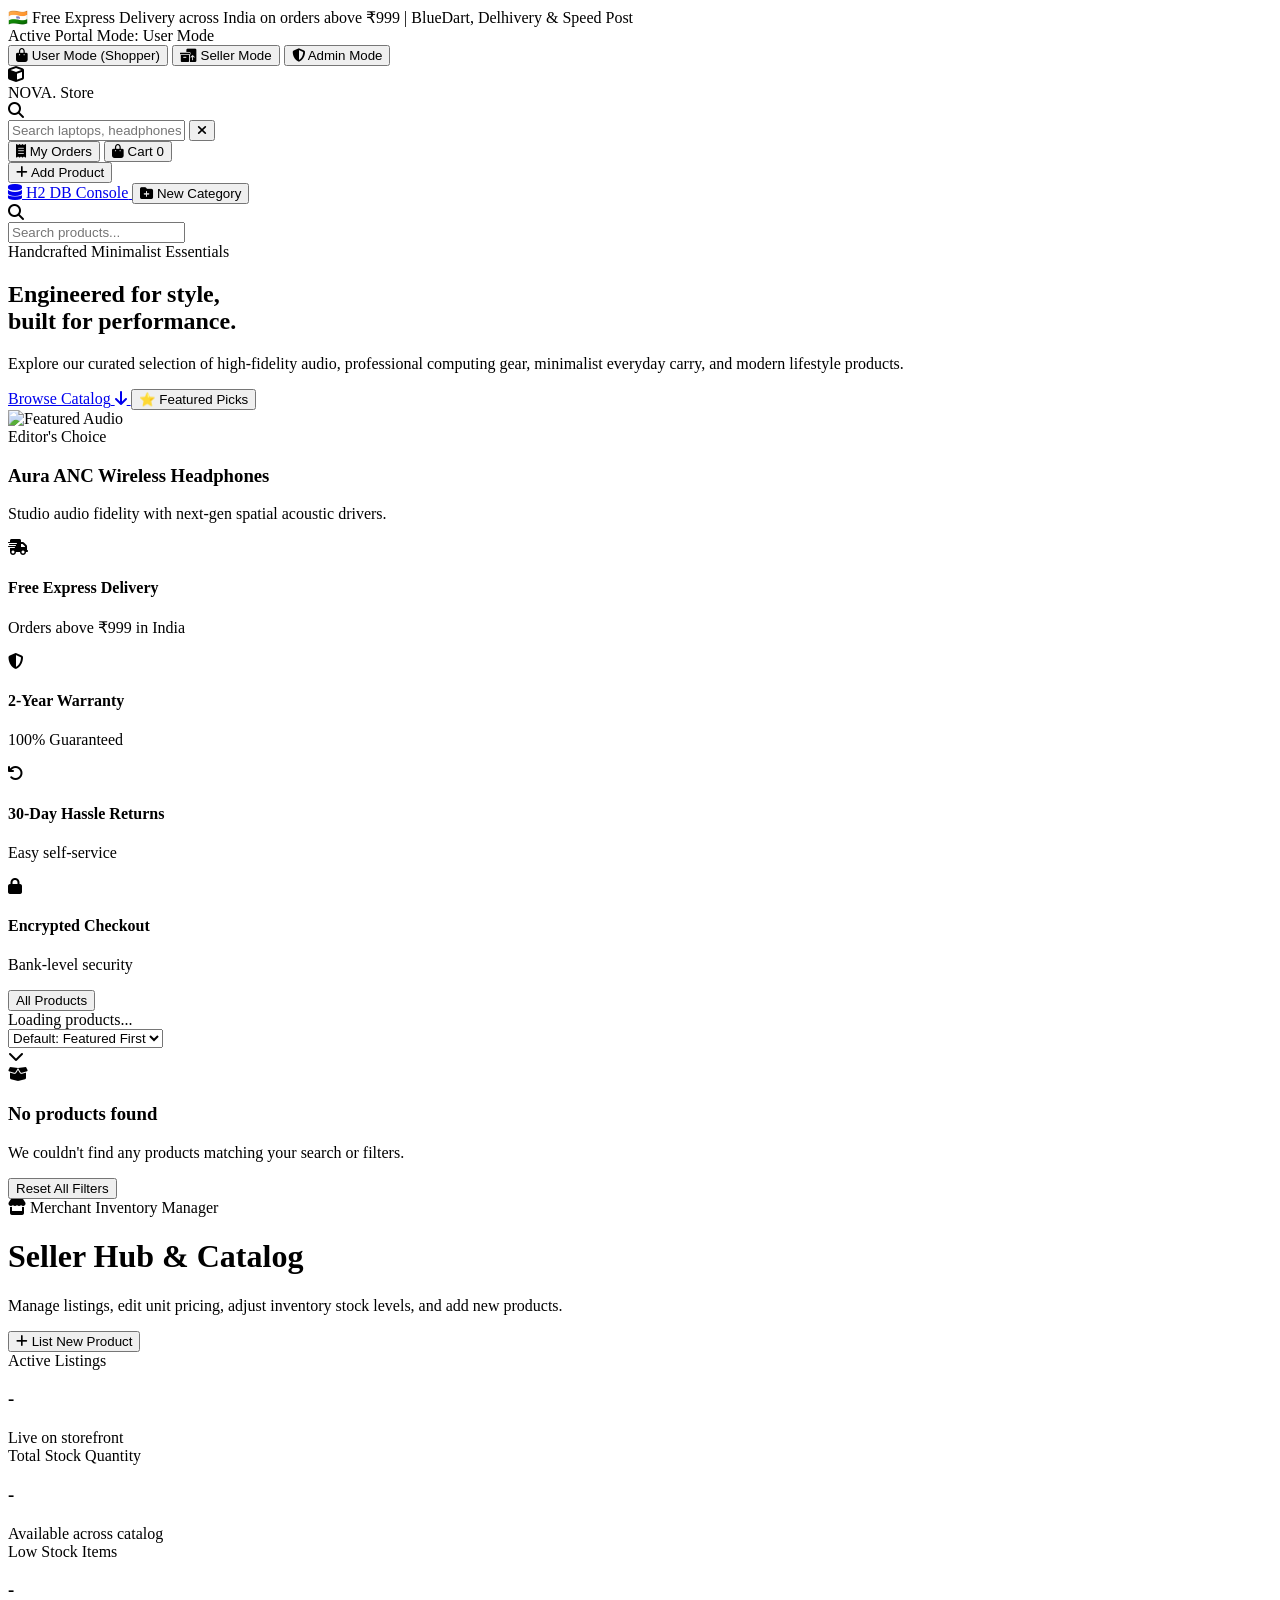
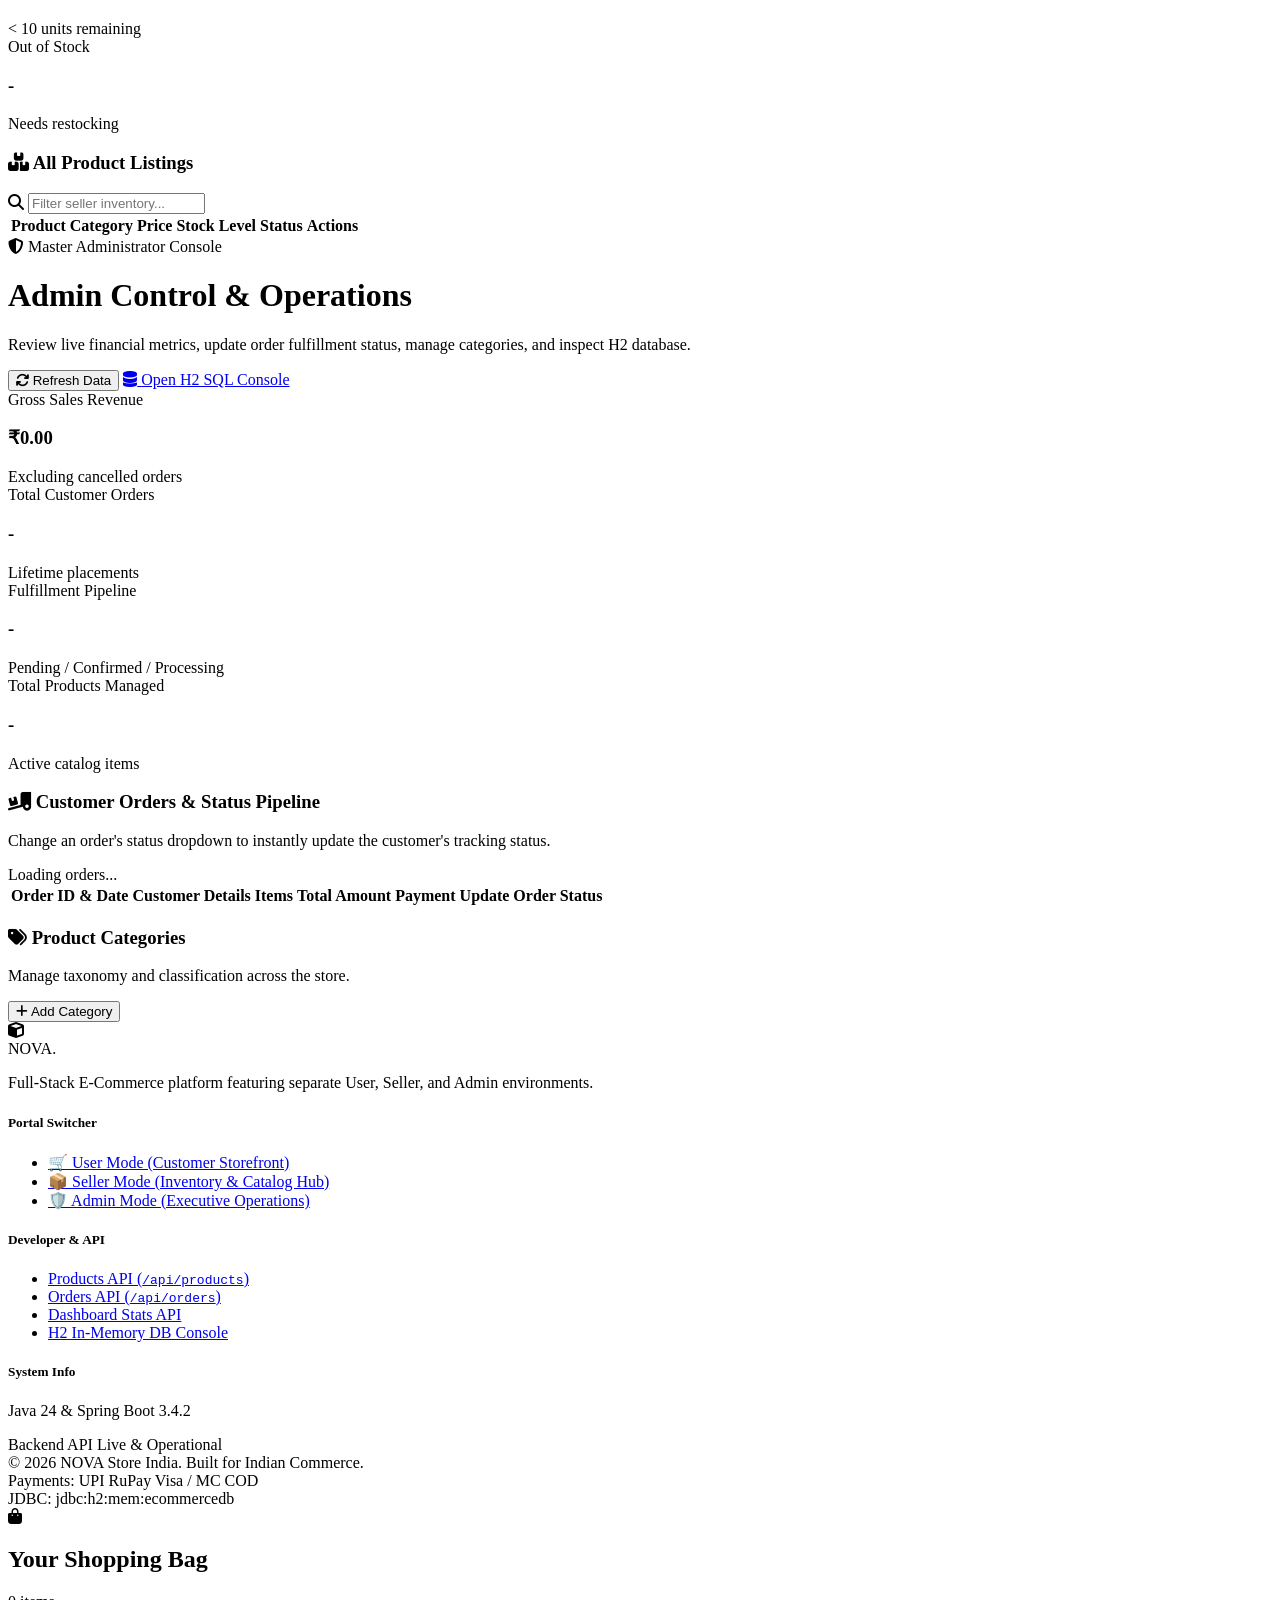
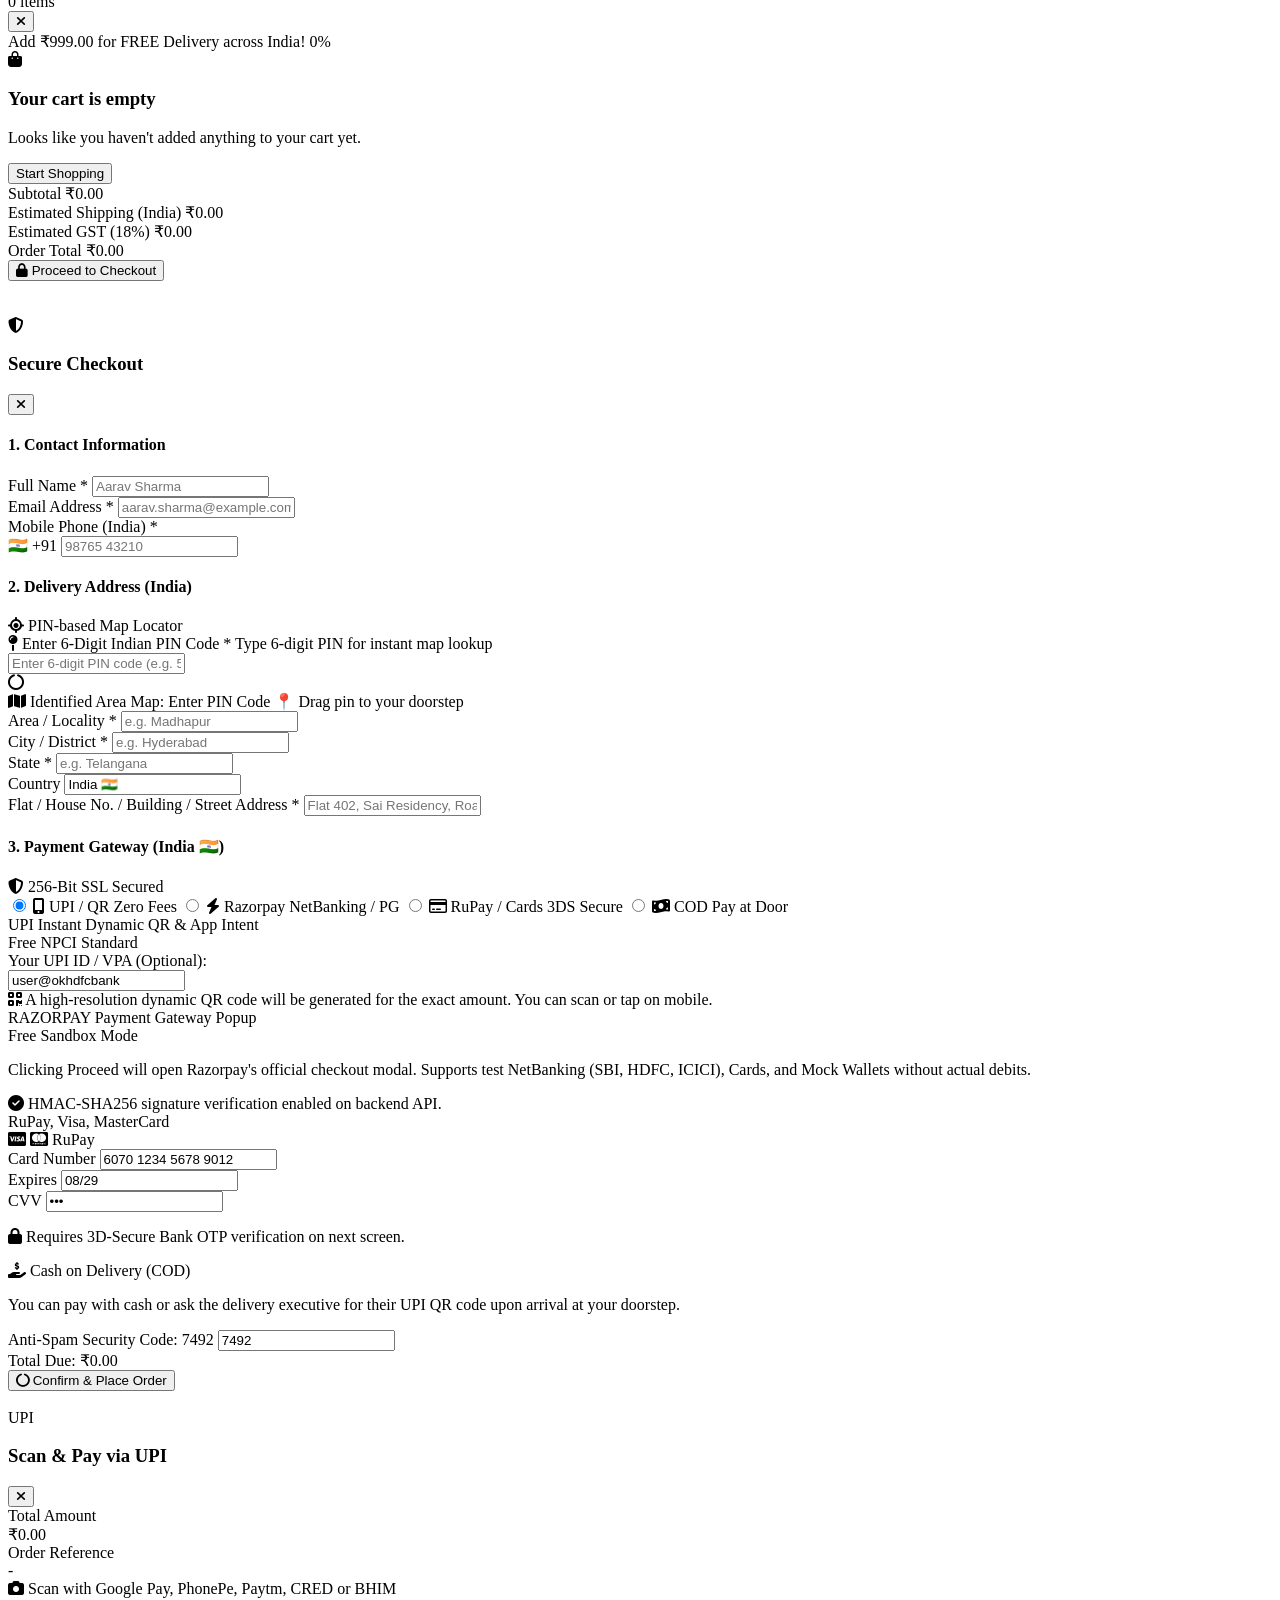
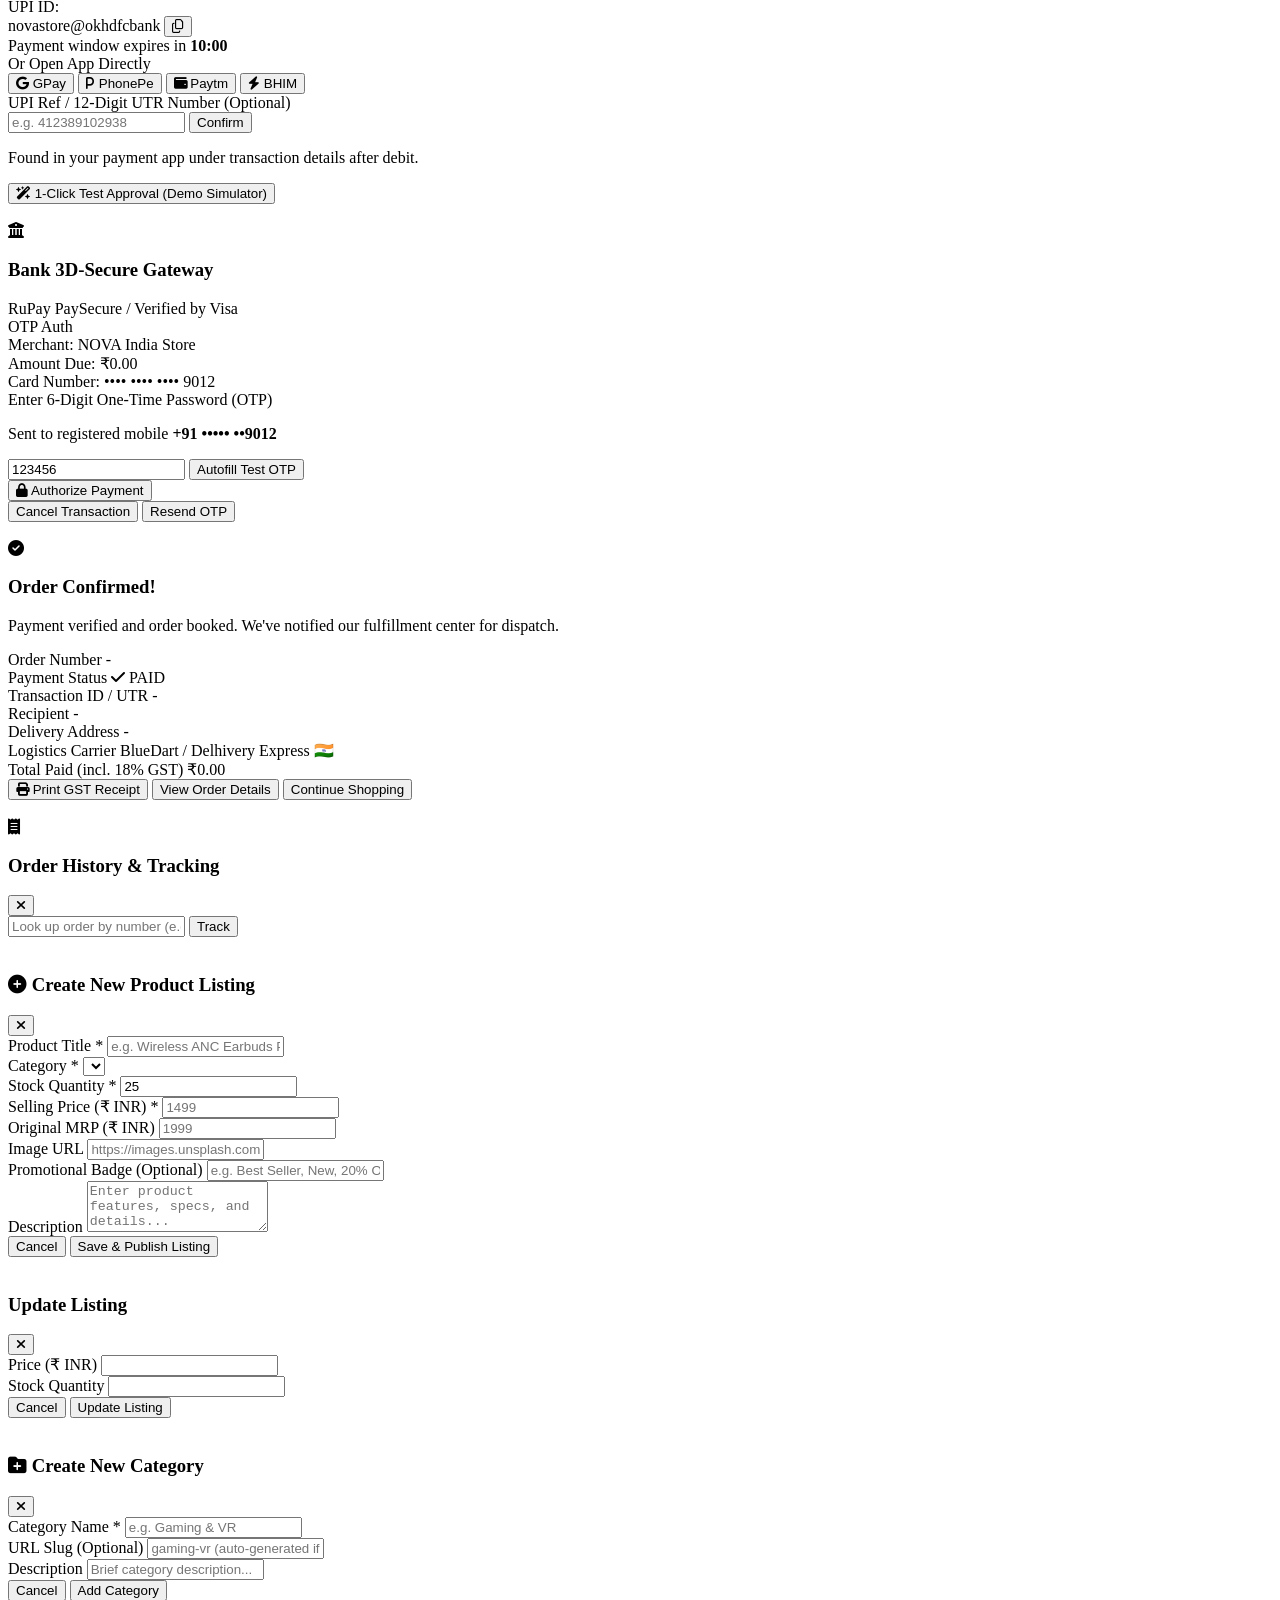
==== commit d22ac34b: "Integrate Indian payment gateways: Dynamic UPI QR, Razorpay Sandbox, RuPay 3D-Secure, and COD" ====
--- a/src/main/resources/static/index.html
+++ b/src/main/resources/static/index.html
@@ -30,6 +30,10 @@
     <!-- Leaflet Map CSS & JS -->
     <link rel="stylesheet" href="https://unpkg.com/leaflet@1.9.4/dist/leaflet.css" integrity="sha256-p4NxAoJBhIIN+hmNHrzRCf9tD/miZyoHS5obTRR9BMY=" crossorigin=""/>
     <script src="https://unpkg.com/leaflet@1.9.4/dist/leaflet.js" integrity="sha256-20nQCchB9co0qIjJZRGuk2/Z9VM+kNiyxNV1lvTlZBo=" crossorigin=""></script>
+    <!-- Dynamic QR Code Library for Indian UPI -->
+    <script src="https://cdnjs.cloudflare.com/ajax/libs/qrcodejs/1.0.0/qrcode.min.js"></script>
+    <!-- Razorpay Payment Gateway SDK -->
+    <script src="https://checkout.razorpay.com/v1/checkout.js"></script>
     <!-- Custom Styles -->
     <link rel="stylesheet" href="/css/style.css">
 </head>
@@ -728,54 +732,123 @@
                         </div>
 
                         <div>
-                            <h4 class="text-xs font-bold uppercase tracking-wider text-slate-500 mb-3">3. Payment Method (India)</h4>
-                            <div class="grid grid-cols-3 gap-3 mb-4">
+                            <div class="flex items-center justify-between mb-3">
+                                <h4 class="text-xs font-bold uppercase tracking-wider text-slate-500">3. Payment Gateway (India 🇮🇳)</h4>
+                                <span class="text-[10px] bg-emerald-50 text-emerald-700 font-bold px-2 py-0.5 rounded-full border border-emerald-200">
+                                    <i class="fa-solid fa-shield-halved"></i> 256-Bit SSL Secured
+                                </span>
+                            </div>
+
+                            <div class="grid grid-cols-2 sm:grid-cols-4 gap-2.5 mb-4">
                                 <label class="payment-option cursor-pointer border-2 border-brand-500 bg-brand-50/50 rounded-xl p-3 text-center flex flex-col items-center gap-1 transition">
                                     <input type="radio" name="paymentMethod" value="UPI" checked class="hidden">
-                                    <i class="fa-solid fa-mobile-screen-button text-brand-600 text-base"></i>
+                                    <i class="fa-solid fa-mobile-screen-button text-brand-600 text-lg"></i>
                                     <span class="text-xs font-bold text-slate-800">UPI / QR</span>
+                                    <span class="text-[10px] text-emerald-600 font-semibold">Zero Fees</span>
                                 </label>
                                 <label class="payment-option cursor-pointer border-2 border-slate-200 rounded-xl p-3 text-center flex flex-col items-center gap-1 hover:border-slate-300 transition">
-                                    <input type="radio" name="paymentMethod" value="Credit/Debit Card" class="hidden">
-                                    <i class="fa-regular fa-credit-card text-slate-700 text-base"></i>
-                                    <span class="text-xs font-bold text-slate-800">Cards / RuPay</span>
+                                    <input type="radio" name="paymentMethod" value="RAZORPAY" class="hidden">
+                                    <i class="fa-solid fa-bolt text-indigo-600 text-lg"></i>
+                                    <span class="text-xs font-bold text-slate-800">Razorpay</span>
+                                    <span class="text-[10px] text-slate-400 font-semibold">NetBanking / PG</span>
                                 </label>
                                 <label class="payment-option cursor-pointer border-2 border-slate-200 rounded-xl p-3 text-center flex flex-col items-center gap-1 hover:border-slate-300 transition">
-                                    <input type="radio" name="paymentMethod" value="Cash On Delivery" class="hidden">
-                                    <i class="fa-solid fa-money-bill-wave text-emerald-600 text-base"></i>
+                                    <input type="radio" name="paymentMethod" value="CARD" class="hidden">
+                                    <i class="fa-regular fa-credit-card text-slate-700 text-lg"></i>
+                                    <span class="text-xs font-bold text-slate-800">RuPay / Cards</span>
+                                    <span class="text-[10px] text-slate-400 font-semibold">3DS Secure</span>
+                                </label>
+                                <label class="payment-option cursor-pointer border-2 border-slate-200 rounded-xl p-3 text-center flex flex-col items-center gap-1 hover:border-slate-300 transition">
+                                    <input type="radio" name="paymentMethod" value="COD" class="hidden">
+                                    <i class="fa-solid fa-money-bill-wave text-emerald-600 text-lg"></i>
                                     <span class="text-xs font-bold text-slate-800">COD</span>
+                                    <span class="text-[10px] text-slate-400 font-semibold">Pay at Door</span>
                                 </label>
                             </div>
 
-                            <div id="upiFields" class="p-4 rounded-2xl bg-indigo-50/60 border border-indigo-100 space-y-2 mb-3">
-                                <label class="block text-xs font-bold text-slate-800">Enter UPI ID (Google Pay / PhonePe / Paytm / BHIM)</label>
-                                <div class="flex gap-2">
-                                    <input type="text" id="custUpiId" placeholder="e.g. 9876543210@paytm or yourname@okhdfcbank" value="user@okhdfcbank"
-                                           class="flex-1 px-3.5 py-2 rounded-xl bg-white border border-slate-300 text-sm focus:border-brand-500 focus:outline-none font-mono">
-                                    <span class="px-3 py-2 bg-emerald-100 text-emerald-800 text-xs font-bold rounded-xl flex items-center gap-1">
-                                        <i class="fa-solid fa-bolt"></i> Instant
-                                    </span>
-                                </div>
-                                <p class="text-[11px] text-slate-500">Collect request will be sent to your UPI app upon order confirmation.</p>
-                            </div>
-
-                            <div id="cardFields" class="hidden p-4 rounded-2xl bg-slate-50 border border-slate-200 space-y-3">
+                            <!-- UPI Fields -->
+                            <div id="upiFields" class="p-4 rounded-2xl bg-gradient-to-br from-indigo-50/80 to-purple-50/50 border border-indigo-100 space-y-3 mb-3">
+                                <div class="flex items-center justify-between">
+                                    <div class="flex items-center gap-2">
+                                        <span class="px-2 py-0.5 rounded bg-indigo-600 text-white font-extrabold text-[10px]">UPI</span>
+                                        <span class="text-xs font-bold text-slate-800">Instant Dynamic QR & App Intent</span>
+                                    </div>
+                                    <span class="text-[11px] text-indigo-700 font-semibold">Free NPCI Standard</span>
+                                </div>
                                 <div>
-                                    <label class="block text-xs font-semibold text-slate-700 mb-1">Card Number (RuPay, Visa, MasterCard)</label>
-                                    <input type="text" placeholder="6070 •••• •••• 1234" value="6070 1234 5678 9012"
-                                           class="w-full px-3.5 py-2 rounded-xl bg-white border border-slate-300 text-sm font-mono">
+                                    <label class="block text-xs font-medium text-slate-600 mb-1">Your UPI ID / VPA (Optional):</label>
+                                    <div class="flex gap-2">
+                                        <input type="text" id="custUpiId" placeholder="e.g. 9876543210@paytm or yourname@okhdfcbank" value="user@okhdfcbank"
+                                               class="flex-1 px-3.5 py-2 rounded-xl bg-white border border-slate-300 text-sm focus:border-brand-500 focus:outline-none font-mono">
+                                    </div>
+                                </div>
+                                <div class="flex items-center gap-2 text-[11px] text-slate-500 bg-white/70 p-2.5 rounded-xl border border-indigo-100">
+                                    <i class="fa-solid fa-qrcode text-brand-600 text-sm"></i>
+                                    <span>A high-resolution dynamic QR code will be generated for the exact amount. You can scan or tap on mobile.</span>
+                                </div>
+                            </div>
+
+                            <!-- Razorpay Fields -->
+                            <div id="razorpayFields" class="hidden p-4 rounded-2xl bg-slate-50 border border-slate-200 space-y-2.5 mb-3">
+                                <div class="flex items-center justify-between">
+                                    <div class="flex items-center gap-2">
+                                        <span class="px-2 py-0.5 rounded bg-blue-600 text-white font-extrabold text-[10px]">RAZORPAY</span>
+                                        <span class="text-xs font-bold text-slate-800">Payment Gateway Popup</span>
+                                    </div>
+                                    <span class="text-[10px] bg-amber-100 text-amber-800 px-2 py-0.5 rounded-full font-bold">Free Sandbox Mode</span>
+                                </div>
+                                <p class="text-xs text-slate-600">Clicking Proceed will open Razorpay's official checkout modal. Supports test NetBanking (SBI, HDFC, ICICI), Cards, and Mock Wallets without actual debits.</p>
+                                <div class="flex items-center gap-2 text-[11px] text-slate-500 bg-white p-2.5 rounded-xl border border-slate-200">
+                                    <i class="fa-solid fa-circle-check text-emerald-600"></i>
+                                    <span>HMAC-SHA256 signature verification enabled on backend API.</span>
+                                </div>
+                            </div>
+
+                            <!-- Card Fields -->
+                            <div id="cardFields" class="hidden p-4 rounded-2xl bg-slate-50 border border-slate-200 space-y-3 mb-3">
+                                <div class="flex items-center justify-between">
+                                    <span class="text-xs font-bold text-slate-800">RuPay, Visa, MasterCard</span>
+                                    <div class="flex gap-1.5 text-base text-slate-400">
+                                        <i class="fa-brands fa-cc-visa text-blue-700"></i>
+                                        <i class="fa-brands fa-cc-mastercard text-red-500"></i>
+                                        <span class="font-bold text-xs text-emerald-700 bg-emerald-50 px-1.5 py-0.5 rounded border border-emerald-200">RuPay</span>
+                                    </div>
+                                </div>
+                                <div>
+                                    <label class="block text-xs font-semibold text-slate-700 mb-1">Card Number</label>
+                                    <input type="text" id="cardNumInput" placeholder="6070 •••• •••• 1234" value="6070 1234 5678 9012" maxlength="19"
+                                           class="w-full px-3.5 py-2 rounded-xl bg-white border border-slate-300 text-sm font-mono focus:border-brand-500 focus:outline-none">
                                 </div>
                                 <div class="grid grid-cols-2 gap-3">
                                     <div>
                                         <label class="block text-xs font-semibold text-slate-700 mb-1">Expires</label>
-                                        <input type="text" placeholder="MM/YY" value="08/29"
-                                               class="w-full px-3.5 py-2 rounded-xl bg-white border border-slate-300 text-sm font-mono">
+                                        <input type="text" id="cardExpiryInput" placeholder="MM/YY" value="08/29" maxlength="5"
+                                               class="w-full px-3.5 py-2 rounded-xl bg-white border border-slate-300 text-sm font-mono focus:border-brand-500 focus:outline-none">
                                     </div>
                                     <div>
                                         <label class="block text-xs font-semibold text-slate-700 mb-1">CVV</label>
-                                        <input type="password" placeholder="•••" value="888" maxlength="4"
-                                               class="w-full px-3.5 py-2 rounded-xl bg-white border border-slate-300 text-sm font-mono">
+                                        <input type="password" id="cardCvvInput" placeholder="•••" value="888" maxlength="4"
+                                               class="w-full px-3.5 py-2 rounded-xl bg-white border border-slate-300 text-sm font-mono focus:border-brand-500 focus:outline-none">
                                     </div>
+                                </div>
+                                <p class="text-[11px] text-slate-500 flex items-center gap-1">
+                                    <i class="fa-solid fa-lock text-brand-600"></i>
+                                    Requires 3D-Secure Bank OTP verification on next screen.
+                                </p>
+                            </div>
+
+                            <!-- COD Fields -->
+                            <div id="codFields" class="hidden p-4 rounded-2xl bg-amber-50/70 border border-amber-200 space-y-2.5 mb-3">
+                                <div class="flex items-center gap-2">
+                                    <i class="fa-solid fa-hand-holding-dollar text-amber-700"></i>
+                                    <span class="text-xs font-bold text-amber-900">Cash on Delivery (COD)</span>
+                                </div>
+                                <p class="text-xs text-amber-800">You can pay with cash or ask the delivery executive for their UPI QR code upon arrival at your doorstep.</p>
+                                <div class="flex items-center gap-2 pt-1">
+                                    <span class="text-[11px] font-semibold text-slate-600">Anti-Spam Security Code:</span>
+                                    <span id="codCaptchaDisplay" class="font-mono font-extrabold bg-white px-2.5 py-1 rounded-lg border border-amber-300 text-amber-900 tracking-wider">7492</span>
+                                    <input type="text" id="codCaptchaInput" value="7492" maxlength="4" placeholder="Code"
+                                           class="w-20 px-2 py-1 rounded-lg border border-slate-300 text-xs font-mono text-center focus:border-brand-500 focus:outline-none">
                                 </div>
                             </div>
                         </div>
@@ -792,6 +865,168 @@
                             </button>
                         </div>
                     </form>
+                </div>
+            </div>
+        </div>
+    </div>
+
+    <!-- 🇮🇳 Dynamic UPI Payment Gateway Modal -->
+    <div id="upiPaymentModal" class="fixed inset-0 z-50 overflow-y-auto hidden" role="dialog" aria-modal="true">
+        <div class="flex items-center justify-center min-h-screen px-4 pt-4 pb-20 text-center sm:block sm:p-0">
+            <div class="fixed inset-0 bg-slate-900/60 backdrop-blur-sm transition-opacity" onclick="closeUpiModal()"></div>
+            <span class="hidden sm:inline-block sm:align-middle sm:h-screen">&#8203;</span>
+            <div class="inline-block align-bottom bg-white rounded-3xl text-center overflow-hidden shadow-2xl transform transition-all sm:my-8 sm:align-middle sm:max-w-md sm:w-full border border-slate-100">
+                <!-- Indian Flag Header Accent -->
+                <div class="h-1.5 w-full bg-gradient-to-r from-orange-500 via-white to-green-600"></div>
+
+                <div class="p-6">
+                    <div class="flex items-center justify-between pb-3 border-b border-slate-100">
+                        <div class="flex items-center gap-2">
+                            <span class="px-2 py-0.5 rounded bg-indigo-600 text-white font-extrabold text-[11px] tracking-wider">UPI</span>
+                            <h3 class="text-base font-bold text-slate-900">Scan & Pay via UPI</h3>
+                        </div>
+                        <button onclick="closeUpiModal()" class="text-slate-400 hover:text-slate-600">
+                            <i class="fa-solid fa-xmark text-lg"></i>
+                        </button>
+                    </div>
+
+                    <!-- Amount Box -->
+                    <div class="my-4 py-3 px-4 bg-slate-50 rounded-2xl border border-slate-200/80 flex items-center justify-between">
+                        <div class="text-left">
+                            <span class="text-[10px] uppercase font-bold text-slate-400 tracking-wider">Total Amount</span>
+                            <div id="upiModalAmount" class="text-2xl font-extrabold text-slate-900">₹0.00</div>
+                        </div>
+                        <div class="text-right">
+                            <span class="text-[10px] uppercase font-bold text-slate-400 tracking-wider">Order Reference</span>
+                            <div id="upiModalOrderNumber" class="text-xs font-mono font-bold text-brand-600">-</div>
+                        </div>
+                    </div>
+
+                    <!-- Dynamic QR Code Display -->
+                    <div class="bg-white p-3 rounded-2xl border-2 border-dashed border-indigo-200 inline-block mx-auto mb-3 shadow-inner">
+                        <div id="upiQrCodeWrapper" class="flex items-center justify-center min-w-[200px] min-h-[200px]"></div>
+                        <div class="mt-2 text-[10px] font-bold text-slate-500 flex items-center justify-center gap-1.5">
+                            <i class="fa-solid fa-camera text-indigo-600"></i>
+                            <span>Scan with Google Pay, PhonePe, Paytm, CRED or BHIM</span>
+                        </div>
+                    </div>
+
+                    <!-- Merchant VPA Details -->
+                    <div class="flex items-center justify-between text-xs px-3 py-2 bg-indigo-50/60 rounded-xl border border-indigo-100 mb-3 text-slate-700">
+                        <span class="text-slate-500 text-[11px]">UPI ID:</span>
+                        <div class="flex items-center gap-1 font-mono font-bold text-indigo-950">
+                            <span id="upiMerchantVpaDisplay">novastore@okhdfcbank</span>
+                            <button onclick="copyMerchantVpa()" class="text-brand-600 hover:text-brand-700 ml-1" title="Copy UPI ID">
+                                <i class="fa-regular fa-copy"></i>
+                            </button>
+                        </div>
+                    </div>
+
+                    <!-- Expiry countdown timer -->
+                    <div class="flex items-center justify-center gap-2 text-xs font-semibold text-slate-600 mb-4">
+                        <span class="w-2 h-2 rounded-full bg-emerald-500 pulse-indicator"></span>
+                        <span>Payment window expires in <strong id="upiTimer" class="font-mono text-slate-900">10:00</strong></span>
+                    </div>
+
+                    <!-- Mobile App Deep Links (for mobile users) -->
+                    <div class="mb-4">
+                        <span class="text-[11px] font-bold text-slate-400 uppercase tracking-wider block mb-2">Or Open App Directly</span>
+                        <div class="grid grid-cols-4 gap-2">
+                            <button onclick="openUpiApp('gpay')" class="p-2 rounded-xl border border-slate-200 hover:border-slate-300 bg-white hover:bg-slate-50 text-[11px] font-bold text-slate-700 flex flex-col items-center gap-1 transition">
+                                <i class="fa-brands fa-google text-blue-600 text-sm"></i> GPay
+                            </button>
+                            <button onclick="openUpiApp('phonepe')" class="p-2 rounded-xl border border-slate-200 hover:border-slate-300 bg-white hover:bg-slate-50 text-[11px] font-bold text-slate-700 flex flex-col items-center gap-1 transition">
+                                <i class="fa-solid fa-p text-purple-600 text-sm"></i> PhonePe
+                            </button>
+                            <button onclick="openUpiApp('paytm')" class="p-2 rounded-xl border border-slate-200 hover:border-slate-300 bg-white hover:bg-slate-50 text-[11px] font-bold text-slate-700 flex flex-col items-center gap-1 transition">
+                                <i class="fa-solid fa-wallet text-sky-500 text-sm"></i> Paytm
+                            </button>
+                            <button onclick="openUpiApp('bhim')" class="p-2 rounded-xl border border-slate-200 hover:border-slate-300 bg-white hover:bg-slate-50 text-[11px] font-bold text-slate-700 flex flex-col items-center gap-1 transition">
+                                <i class="fa-solid fa-bolt text-emerald-600 text-sm"></i> BHIM
+                            </button>
+                        </div>
+                    </div>
+
+                    <!-- UTR Input Verification -->
+                    <div class="bg-slate-50 p-3.5 rounded-2xl border border-slate-200 space-y-2 mb-4 text-left">
+                        <label class="block text-xs font-bold text-slate-700">UPI Ref / 12-Digit UTR Number (Optional)</label>
+                        <div class="flex gap-2">
+                            <input type="text" id="upiUtrInput" placeholder="e.g. 412389102938" maxlength="12"
+                                   class="flex-1 px-3 py-2 rounded-xl bg-white border border-slate-300 text-xs font-mono focus:border-brand-500 focus:outline-none">
+                            <button onclick="handleVerifyUpiPayment()" id="verifyUtrBtn" class="px-4 py-2 bg-emerald-600 hover:bg-emerald-700 text-white text-xs font-bold rounded-xl transition">
+                                Confirm
+                            </button>
+                        </div>
+                        <p class="text-[10px] text-slate-400">Found in your payment app under transaction details after debit.</p>
+                    </div>
+
+                    <!-- Instant Test Simulator Button -->
+                    <button onclick="simulateUpiApproval()" class="w-full py-2.5 px-4 rounded-xl bg-indigo-50 hover:bg-indigo-100 text-indigo-700 border border-indigo-200 text-xs font-bold transition flex items-center justify-center gap-2">
+                        <i class="fa-solid fa-wand-magic-sparkles"></i>
+                        <span>1-Click Test Approval (Demo Simulator)</span>
+                    </button>
+                </div>
+            </div>
+        </div>
+    </div>
+
+    <!-- 💳 Card 3D-Secure Bank OTP Modal -->
+    <div id="cardOtpModal" class="fixed inset-0 z-50 overflow-y-auto hidden" role="dialog" aria-modal="true">
+        <div class="flex items-center justify-center min-h-screen px-4 pt-4 pb-20 text-center sm:block sm:p-0">
+            <div class="fixed inset-0 bg-slate-900/60 backdrop-blur-sm transition-opacity" onclick="closeCardOtpModal()"></div>
+            <span class="hidden sm:inline-block sm:align-middle sm:h-screen">&#8203;</span>
+            <div class="inline-block align-bottom bg-white rounded-3xl text-left overflow-hidden shadow-2xl transform transition-all sm:my-8 sm:align-middle sm:max-w-md sm:w-full border border-slate-200">
+                <!-- Bank Header -->
+                <div class="bg-gradient-to-r from-blue-900 to-indigo-900 text-white p-5 flex items-center justify-between">
+                    <div class="flex items-center gap-2.5">
+                        <div class="w-8 h-8 rounded-lg bg-white/10 flex items-center justify-center text-base">
+                            <i class="fa-solid fa-building-columns"></i>
+                        </div>
+                        <div>
+                            <h3 class="text-sm font-bold">Bank 3D-Secure Gateway</h3>
+                            <span class="text-[10px] text-blue-200">RuPay PaySecure / Verified by Visa</span>
+                        </div>
+                    </div>
+                    <span class="text-xs bg-emerald-500/20 text-emerald-300 font-bold px-2 py-0.5 rounded border border-emerald-400/30">OTP Auth</span>
+                </div>
+
+                <div class="p-6 space-y-4">
+                    <div class="bg-slate-50 p-3.5 rounded-2xl border border-slate-200 text-xs space-y-1.5">
+                        <div class="flex justify-between">
+                            <span class="text-slate-500">Merchant:</span>
+                            <span class="font-bold text-slate-800">NOVA India Store</span>
+                        </div>
+                        <div class="flex justify-between">
+                            <span class="text-slate-500">Amount Due:</span>
+                            <span id="cardOtpModalAmount" class="font-extrabold text-slate-900">₹0.00</span>
+                        </div>
+                        <div class="flex justify-between">
+                            <span class="text-slate-500">Card Number:</span>
+                            <span id="cardOtpModalCardNum" class="font-mono font-semibold text-slate-700">•••• •••• •••• 9012</span>
+                        </div>
+                    </div>
+
+                    <div>
+                        <label class="block text-xs font-bold text-slate-800 mb-1">Enter 6-Digit One-Time Password (OTP)</label>
+                        <p class="text-[11px] text-slate-500 mb-2">Sent to registered mobile <strong id="cardOtpMobileDisplay">+91 ••••• ••9012</strong></p>
+                        <div class="flex gap-2">
+                            <input type="text" id="cardOtpInput" placeholder="123456" maxlength="6" value="123456"
+                                   class="flex-1 px-4 py-2.5 rounded-xl border border-slate-300 text-base font-mono tracking-widest text-center font-bold focus:border-brand-500 focus:outline-none">
+                            <button onclick="fillTestOtp()" class="px-3 py-2 bg-slate-100 hover:bg-slate-200 text-slate-700 text-xs font-bold rounded-xl transition">
+                                Autofill Test OTP
+                            </button>
+                        </div>
+                    </div>
+
+                    <button onclick="handleAuthorizeCardPayment()" id="authorizeCardBtn" class="w-full py-3.5 px-4 rounded-xl bg-brand-600 hover:bg-brand-700 text-white text-sm font-bold transition flex items-center justify-center gap-2 shadow-lg shadow-brand-500/20">
+                        <i class="fa-solid fa-lock"></i>
+                        <span>Authorize Payment</span>
+                    </button>
+
+                    <div class="flex justify-between items-center text-xs text-slate-500 pt-1">
+                        <button onclick="closeCardOtpModal()" class="hover:text-slate-700 font-semibold">Cancel Transaction</button>
+                        <button onclick="showToast('New test OTP sent: 123456', 'info')" class="text-brand-600 hover:underline font-semibold">Resend OTP</button>
+                    </div>
                 </div>
             </div>
         </div>
@@ -807,13 +1042,23 @@
                     <i class="fa-solid fa-circle-check"></i>
                 </div>
                 <h3 class="text-2xl font-extrabold text-slate-900 mb-1">Order Confirmed!</h3>
-                <p class="text-sm text-slate-500 mb-6">Thank you for your purchase. We've received your order and are preparing it for shipment.</p>
+                <p class="text-sm text-slate-500 mb-6">Payment verified and order booked. We've notified our fulfillment center for dispatch.</p>
 
                 <div class="bg-slate-50 rounded-2xl p-4 border border-slate-200 text-left space-y-3 mb-6">
                     <div class="flex justify-between text-xs pb-2 border-b border-slate-200">
                         <span class="text-slate-500">Order Number</span>
                         <span id="confirmedOrderNumber" class="font-mono font-bold text-brand-600">-</span>
                     </div>
+                    <div class="flex justify-between items-center text-xs">
+                        <span class="text-slate-500">Payment Status</span>
+                        <span id="confirmedPaymentBadge" class="px-2.5 py-0.5 rounded-full text-[11px] font-bold bg-emerald-100 text-emerald-800">
+                            <i class="fa-solid fa-check"></i> PAID
+                        </span>
+                    </div>
+                    <div class="flex justify-between items-center text-xs">
+                        <span class="text-slate-500">Transaction ID / UTR</span>
+                        <span id="confirmedTxnId" class="font-mono font-semibold text-slate-800">-</span>
+                    </div>
                     <div class="flex justify-between text-xs">
                         <span class="text-slate-500">Recipient</span>
                         <span id="confirmedCustomerName" class="font-semibold text-slate-800">-</span>
@@ -823,16 +1068,19 @@
                         <span id="confirmedAddress" class="font-semibold text-slate-800 text-right max-w-xs">-</span>
                     </div>
                     <div class="flex justify-between text-xs">
-                        <span class="text-slate-500">Estimated Delivery</span>
-                        <span class="font-semibold text-slate-800">3-5 Business Days (BlueDart / Delhivery)</span>
+                        <span class="text-slate-500">Logistics Carrier</span>
+                        <span class="font-semibold text-slate-800">BlueDart / Delhivery Express 🇮🇳</span>
                     </div>
                     <div class="flex justify-between text-xs pt-2 border-t border-slate-200">
-                        <span class="text-slate-700 font-bold">Total Paid</span>
-                        <span id="confirmedTotalAmount" class="font-bold text-slate-900">₹0.00</span>
-                    </div>
-                </div>
-
-                <div class="flex gap-3">
+                        <span class="text-slate-700 font-bold">Total Paid (incl. 18% GST)</span>
+                        <span id="confirmedTotalAmount" class="font-bold text-slate-900 text-sm">₹0.00</span>
+                    </div>
+                </div>
+
+                <div class="flex flex-col sm:flex-row gap-2.5 mb-2">
+                    <button onclick="window.print()" class="py-3 px-4 rounded-xl border border-slate-300 text-slate-700 text-xs font-bold hover:bg-slate-50 transition flex items-center justify-center gap-1.5">
+                        <i class="fa-solid fa-print"></i> Print GST Receipt
+                    </button>
                     <button onclick="closeSuccessModalAndOpenOrders()" class="flex-1 py-3 px-4 rounded-xl border border-slate-300 text-slate-700 text-xs font-bold hover:bg-slate-50 transition">
                         View Order Details
                     </button>
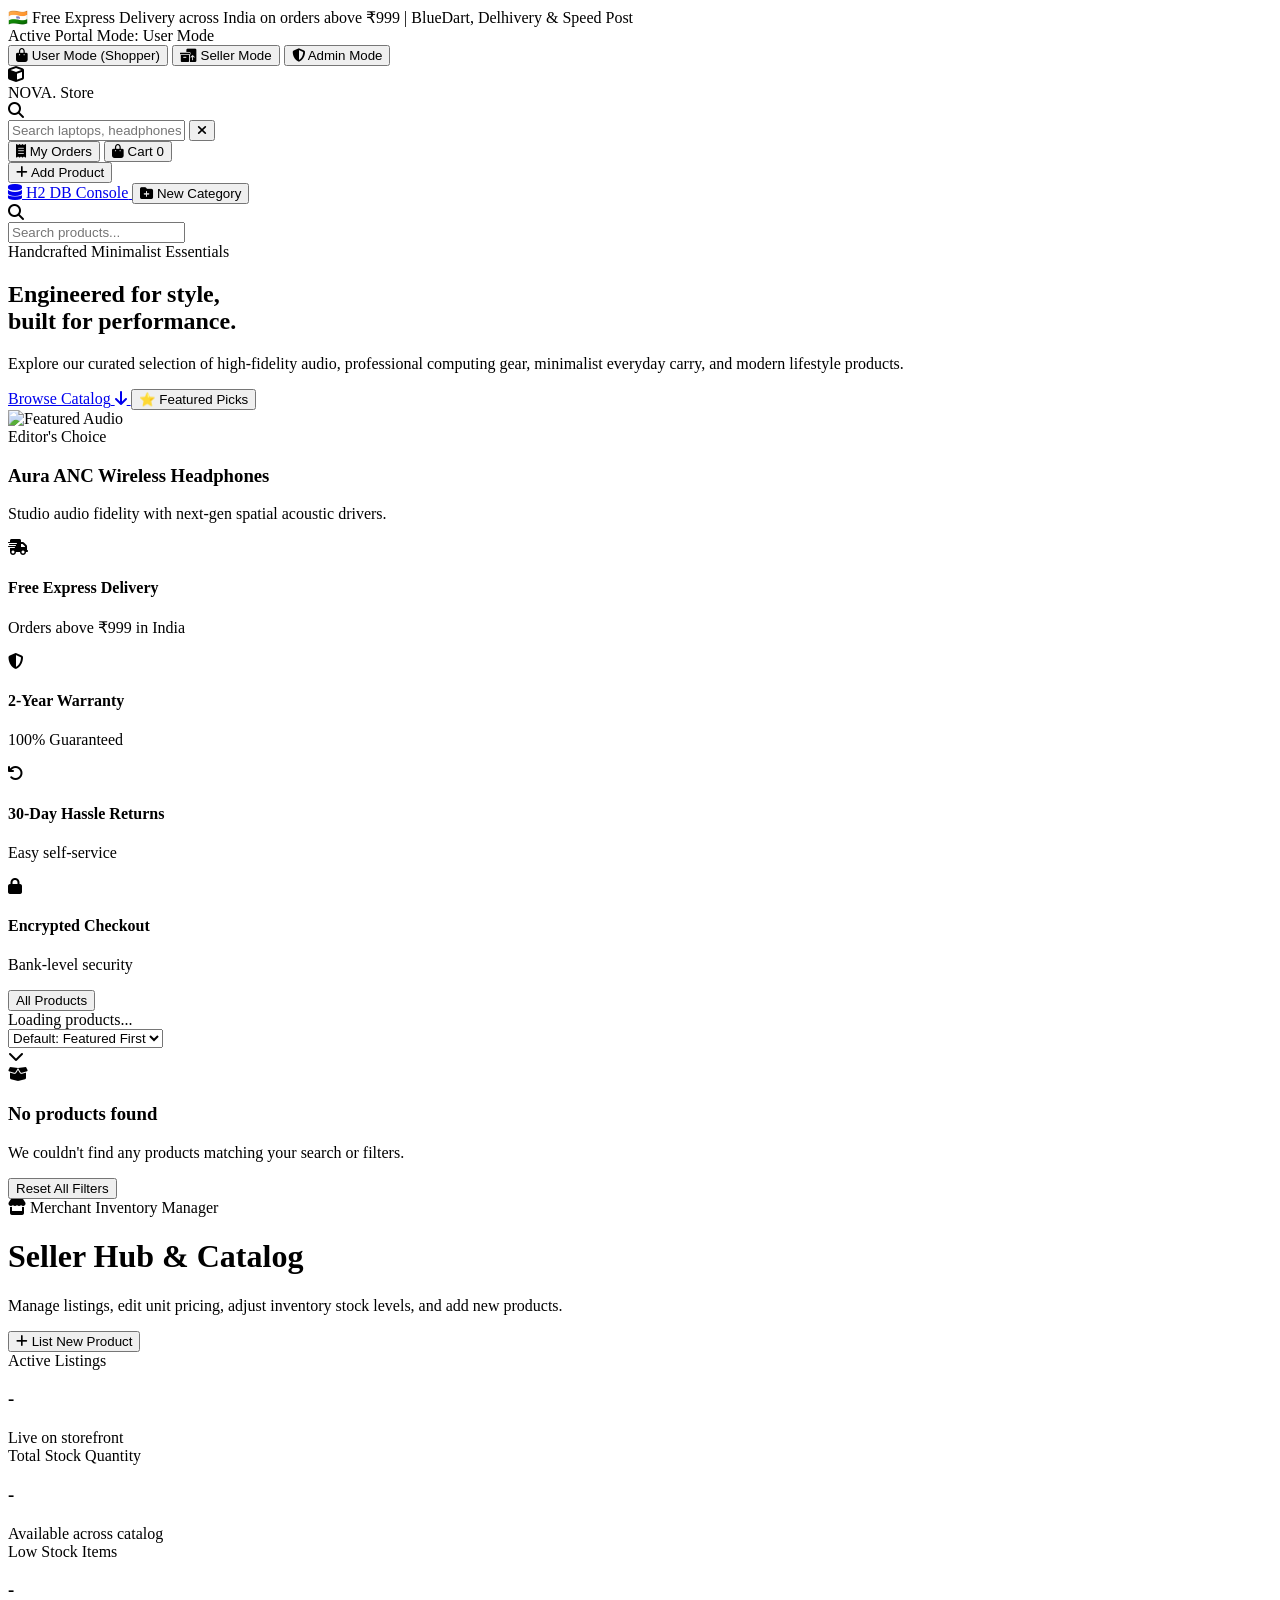
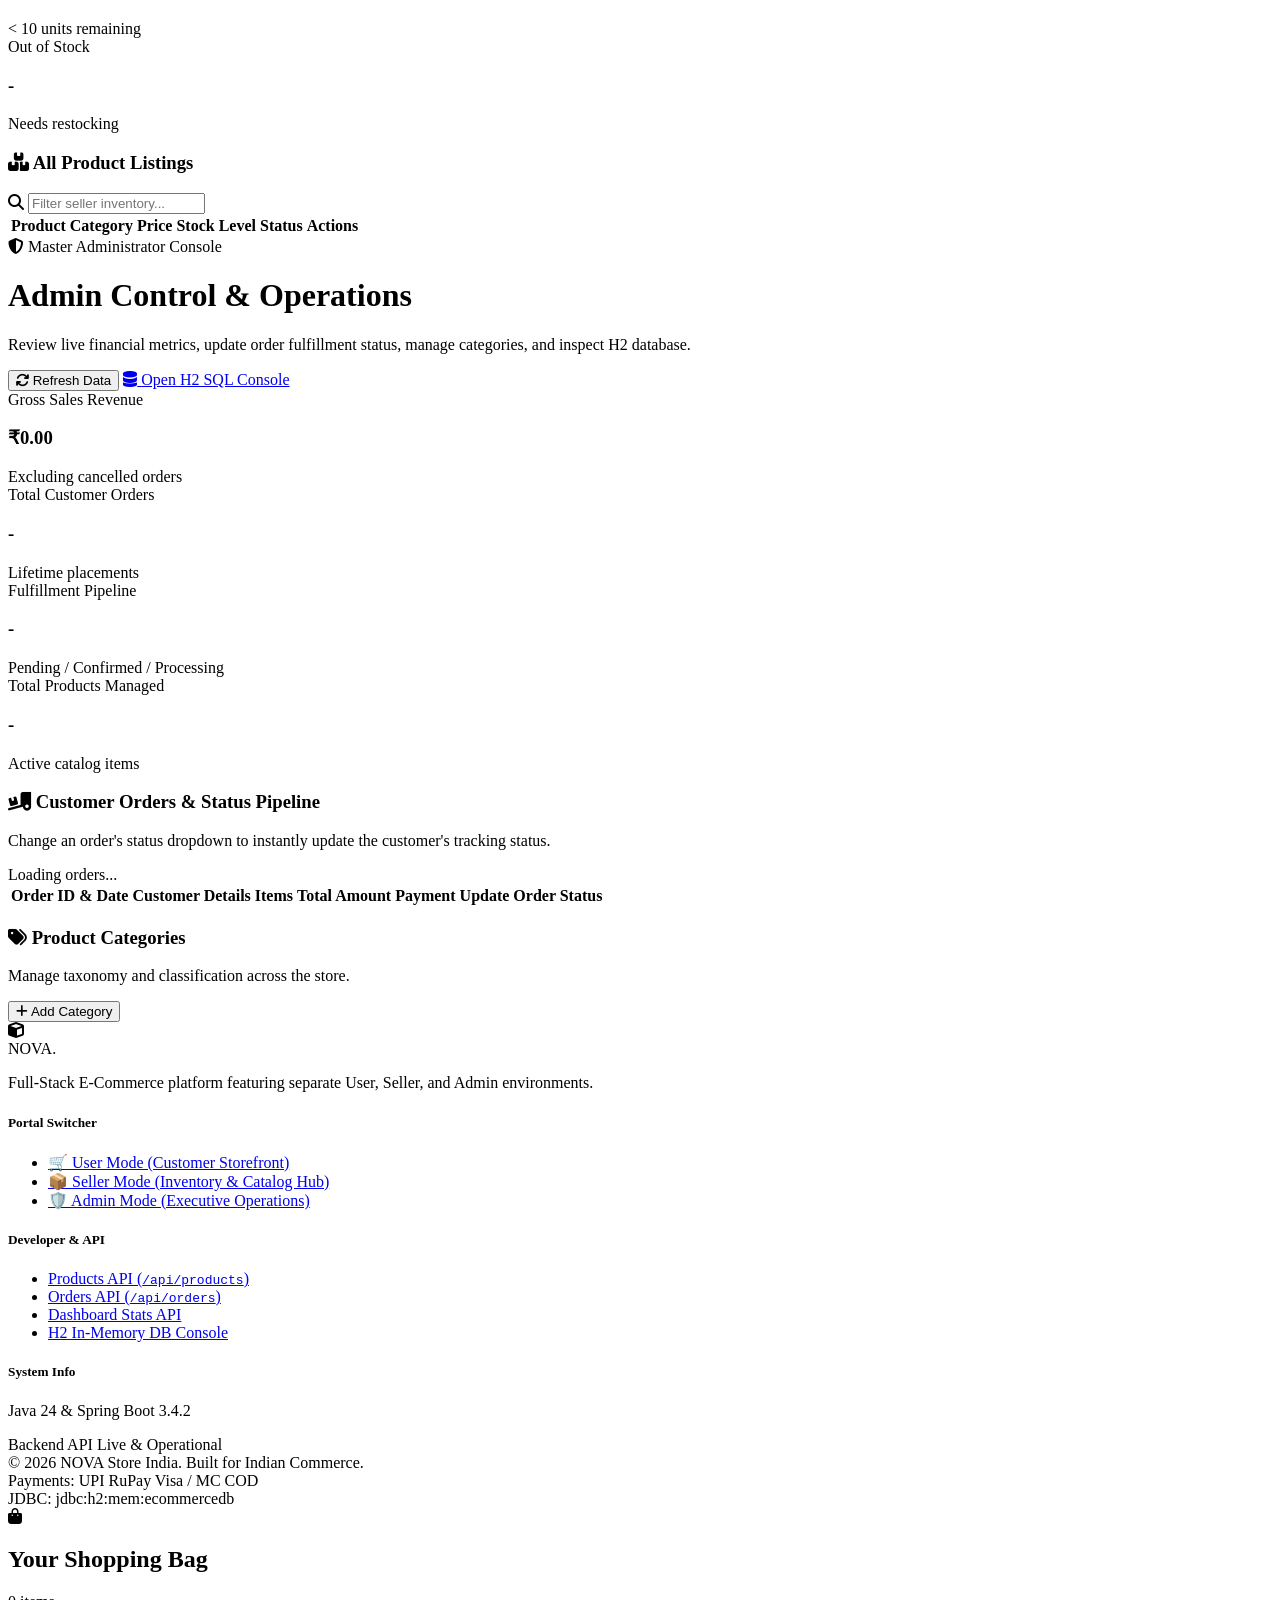
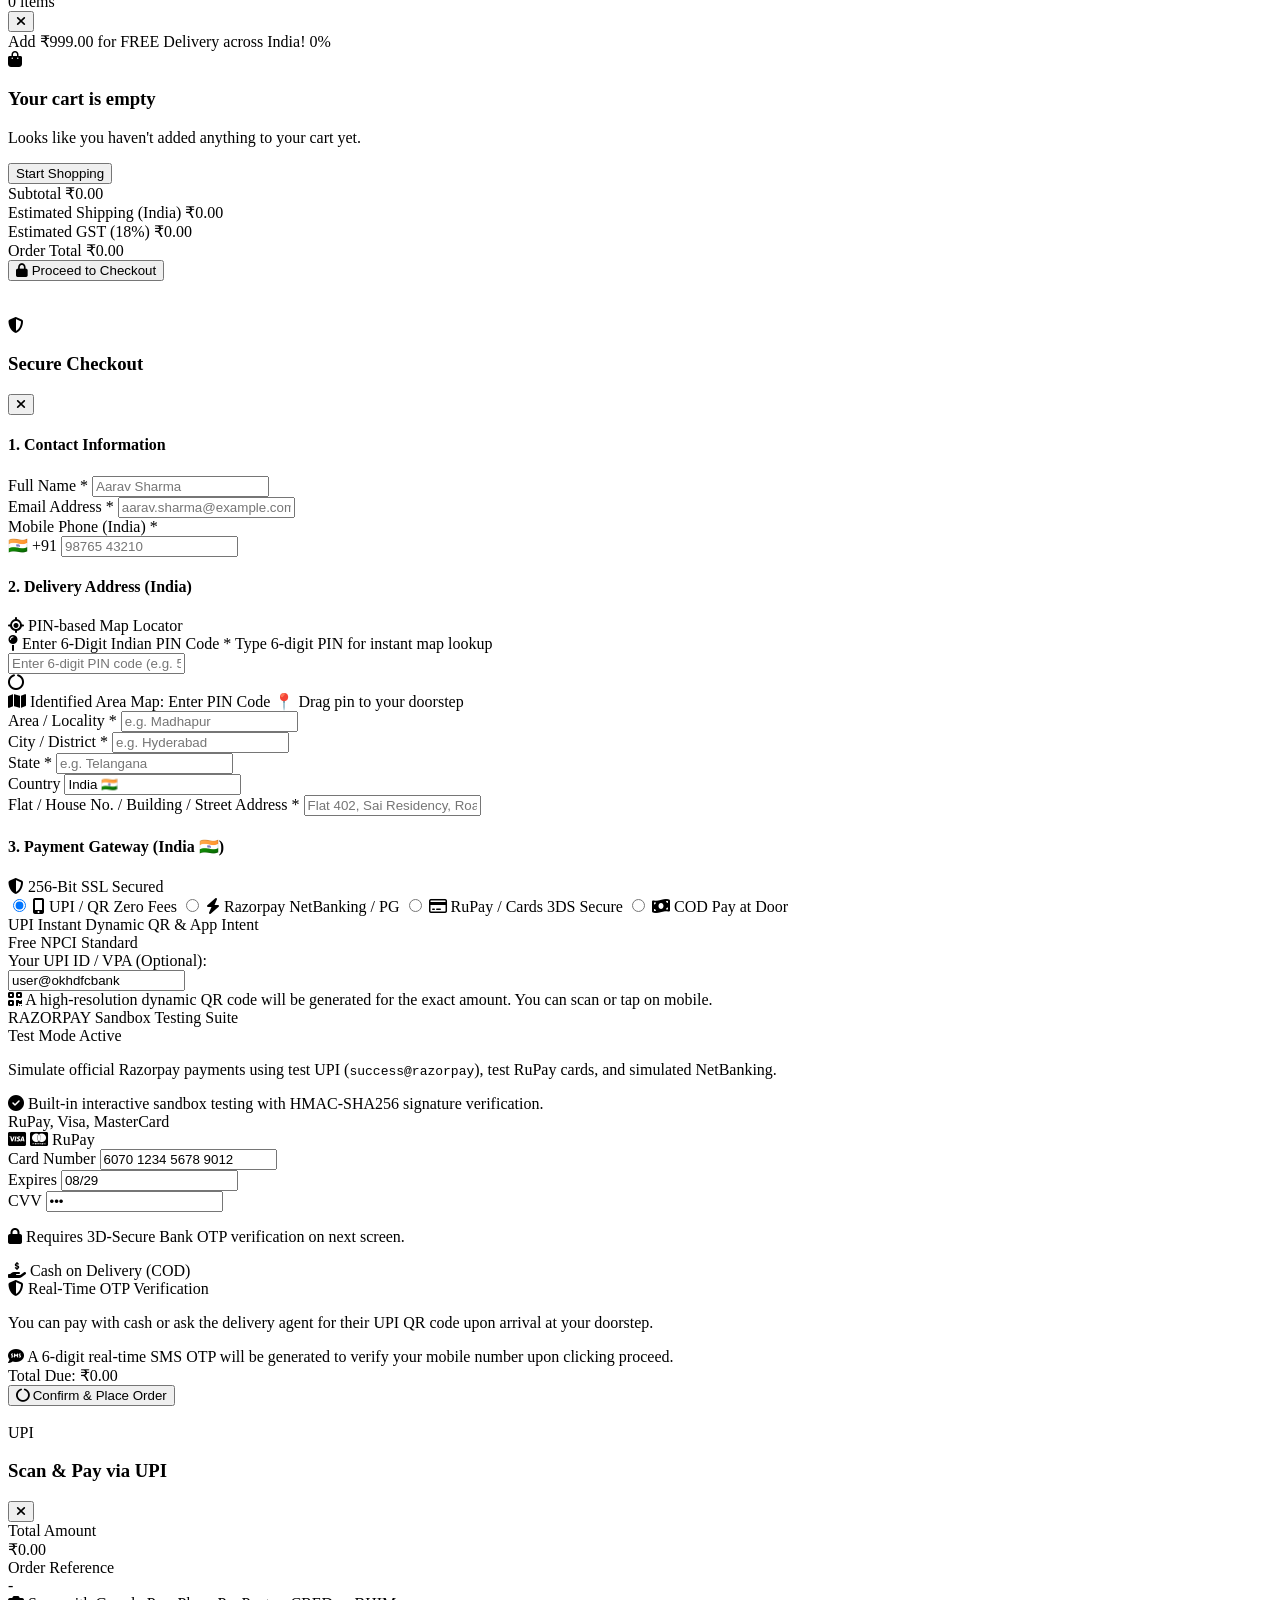
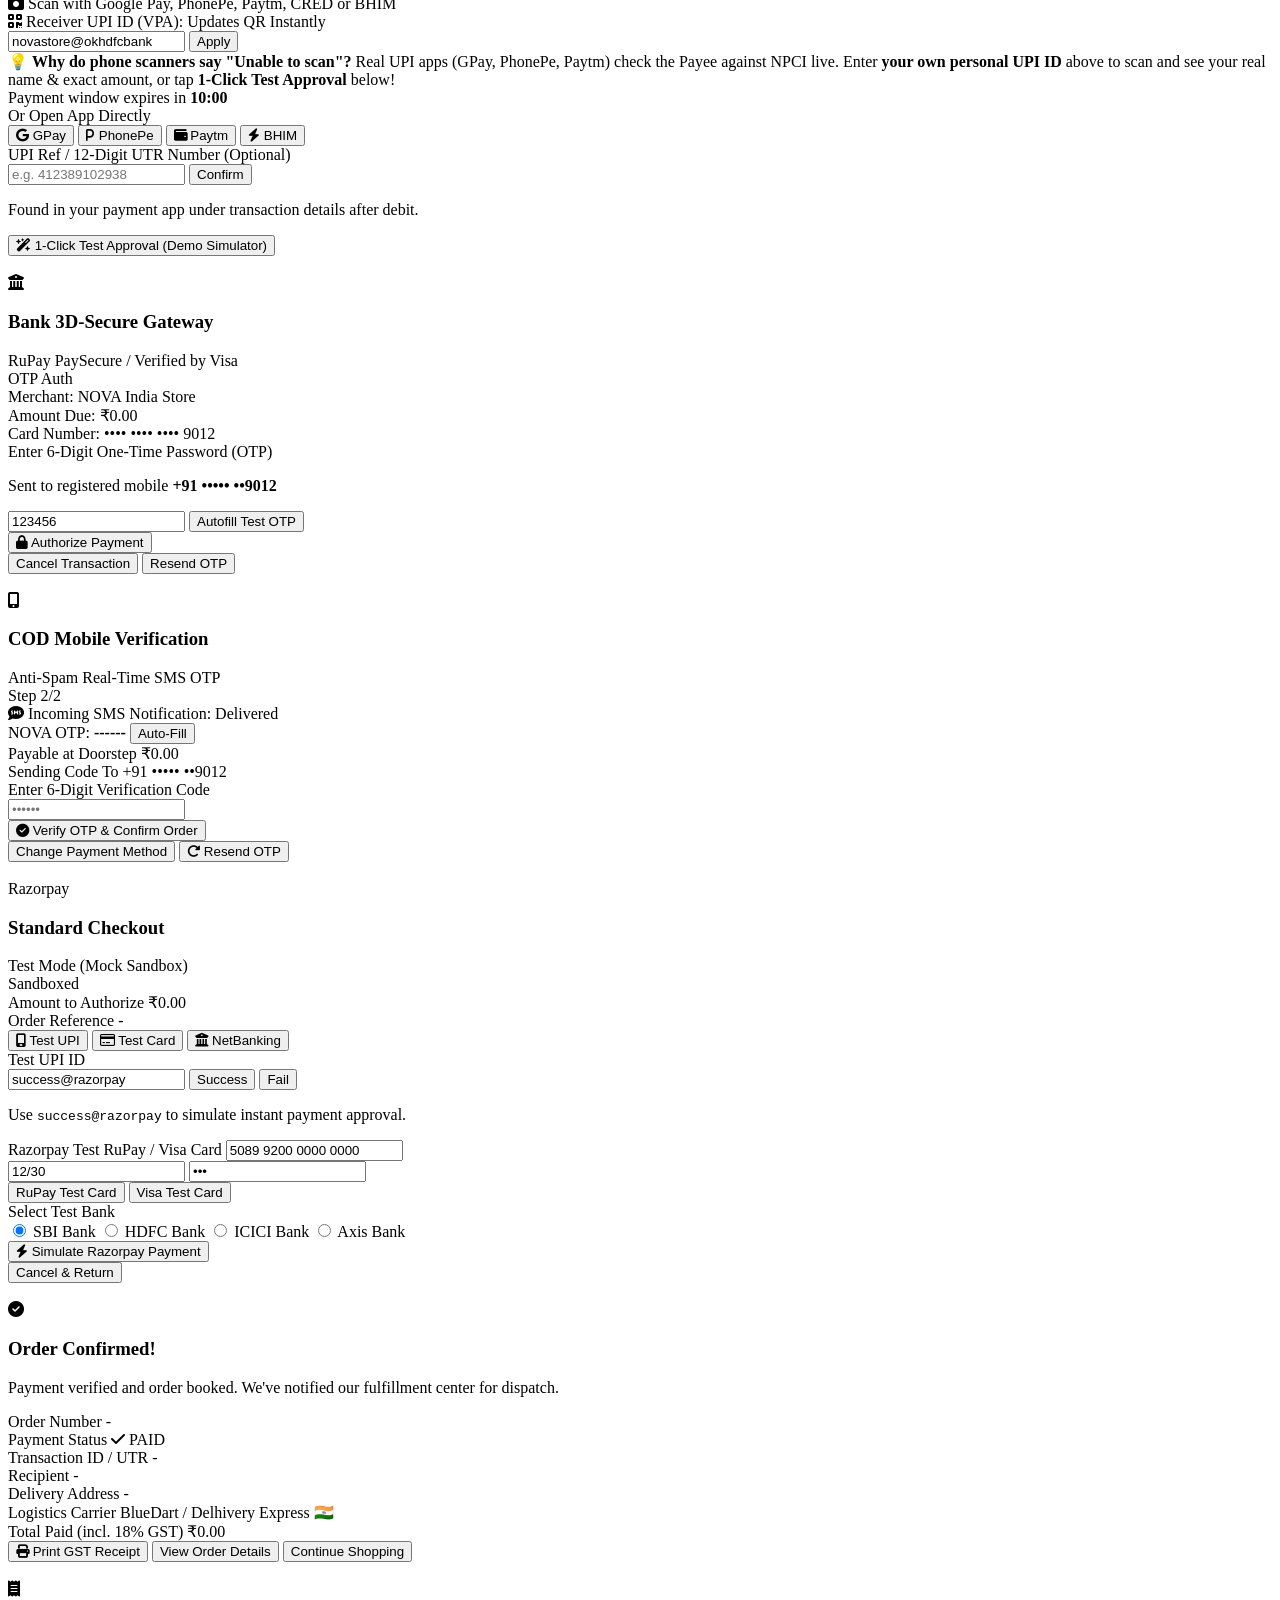
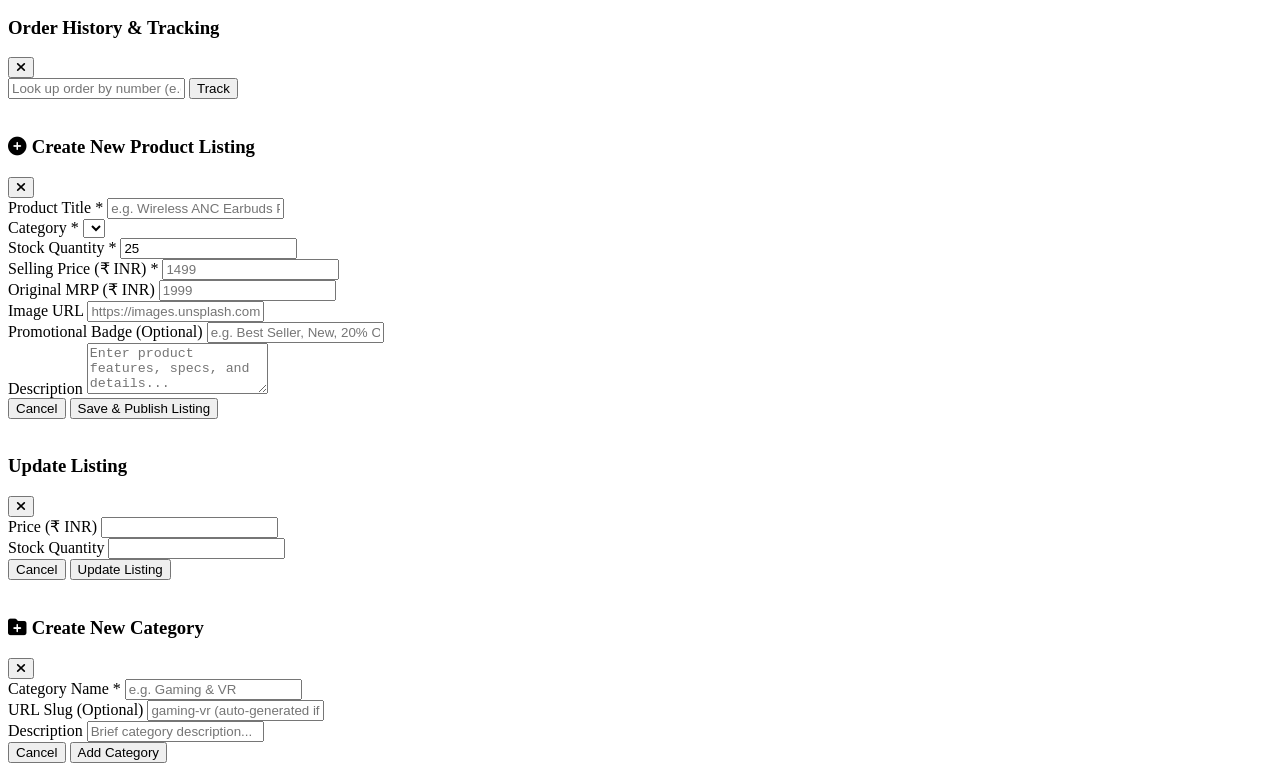
==== commit 547d48a3: "Add real-time COD OTP system, fix phone UPI QR scanning with custom VPA, and add interactive Razorpa" ====
--- a/src/main/resources/static/index.html
+++ b/src/main/resources/static/index.html
@@ -793,14 +793,14 @@
                                 <div class="flex items-center justify-between">
                                     <div class="flex items-center gap-2">
                                         <span class="px-2 py-0.5 rounded bg-blue-600 text-white font-extrabold text-[10px]">RAZORPAY</span>
-                                        <span class="text-xs font-bold text-slate-800">Payment Gateway Popup</span>
+                                        <span class="text-xs font-bold text-slate-800">Sandbox Testing Suite</span>
                                     </div>
-                                    <span class="text-[10px] bg-amber-100 text-amber-800 px-2 py-0.5 rounded-full font-bold">Free Sandbox Mode</span>
-                                </div>
-                                <p class="text-xs text-slate-600">Clicking Proceed will open Razorpay's official checkout modal. Supports test NetBanking (SBI, HDFC, ICICI), Cards, and Mock Wallets without actual debits.</p>
+                                    <span class="text-[10px] bg-emerald-100 text-emerald-800 px-2 py-0.5 rounded-full font-bold">Test Mode Active</span>
+                                </div>
+                                <p class="text-xs text-slate-600">Simulate official Razorpay payments using test UPI (<code>success@razorpay</code>), test RuPay cards, and simulated NetBanking.</p>
                                 <div class="flex items-center gap-2 text-[11px] text-slate-500 bg-white p-2.5 rounded-xl border border-slate-200">
                                     <i class="fa-solid fa-circle-check text-emerald-600"></i>
-                                    <span>HMAC-SHA256 signature verification enabled on backend API.</span>
+                                    <span>Built-in interactive sandbox testing with HMAC-SHA256 signature verification.</span>
                                 </div>
                             </div>
 
@@ -839,16 +839,19 @@
 
                             <!-- COD Fields -->
                             <div id="codFields" class="hidden p-4 rounded-2xl bg-amber-50/70 border border-amber-200 space-y-2.5 mb-3">
-                                <div class="flex items-center gap-2">
-                                    <i class="fa-solid fa-hand-holding-dollar text-amber-700"></i>
-                                    <span class="text-xs font-bold text-amber-900">Cash on Delivery (COD)</span>
-                                </div>
-                                <p class="text-xs text-amber-800">You can pay with cash or ask the delivery executive for their UPI QR code upon arrival at your doorstep.</p>
-                                <div class="flex items-center gap-2 pt-1">
-                                    <span class="text-[11px] font-semibold text-slate-600">Anti-Spam Security Code:</span>
-                                    <span id="codCaptchaDisplay" class="font-mono font-extrabold bg-white px-2.5 py-1 rounded-lg border border-amber-300 text-amber-900 tracking-wider">7492</span>
-                                    <input type="text" id="codCaptchaInput" value="7492" maxlength="4" placeholder="Code"
-                                           class="w-20 px-2 py-1 rounded-lg border border-slate-300 text-xs font-mono text-center focus:border-brand-500 focus:outline-none">
+                                <div class="flex items-center justify-between">
+                                    <div class="flex items-center gap-2">
+                                        <i class="fa-solid fa-hand-holding-dollar text-amber-700 text-base"></i>
+                                        <span class="text-xs font-bold text-amber-900">Cash on Delivery (COD)</span>
+                                    </div>
+                                    <span class="text-[10px] bg-amber-200 text-amber-900 font-extrabold px-2 py-0.5 rounded-full">
+                                        <i class="fa-solid fa-shield-halved"></i> Real-Time OTP Verification
+                                    </span>
+                                </div>
+                                <p class="text-xs text-amber-800">You can pay with cash or ask the delivery agent for their UPI QR code upon arrival at your doorstep.</p>
+                                <div class="bg-white/80 p-2.5 rounded-xl border border-amber-200/80 flex items-center gap-2 text-[11px] text-amber-950">
+                                    <i class="fa-solid fa-comment-sms text-amber-600 text-sm"></i>
+                                    <span>A 6-digit real-time SMS OTP will be generated to verify your mobile number upon clicking proceed.</span>
                                 </div>
                             </div>
                         </div>
@@ -911,14 +914,23 @@
                         </div>
                     </div>
 
-                    <!-- Merchant VPA Details -->
-                    <div class="flex items-center justify-between text-xs px-3 py-2 bg-indigo-50/60 rounded-xl border border-indigo-100 mb-3 text-slate-700">
-                        <span class="text-slate-500 text-[11px]">UPI ID:</span>
-                        <div class="flex items-center gap-1 font-mono font-bold text-indigo-950">
-                            <span id="upiMerchantVpaDisplay">novastore@okhdfcbank</span>
-                            <button onclick="copyMerchantVpa()" class="text-brand-600 hover:text-brand-700 ml-1" title="Copy UPI ID">
-                                <i class="fa-regular fa-copy"></i>
+                    <!-- Receiver UPI ID & Live QR update -->
+                    <div class="mb-3 p-3 bg-indigo-50/70 rounded-2xl border border-indigo-100 text-left">
+                        <div class="flex items-center justify-between mb-1.5">
+                            <label class="text-[11px] font-bold text-indigo-950 flex items-center gap-1">
+                                <i class="fa-solid fa-qrcode text-indigo-600"></i> Receiver UPI ID (VPA):
+                            </label>
+                            <span class="text-[10px] text-indigo-600 font-semibold">Updates QR Instantly</span>
+                        </div>
+                        <div class="flex gap-2 mb-1.5">
+                            <input type="text" id="upiReceiverVpaInput" value="novastore@okhdfcbank" placeholder="e.g. yourname@okhdfcbank or 9876543210@paytm"
+                                   class="flex-1 px-3 py-1.5 text-xs font-mono rounded-xl border border-slate-300 bg-white focus:outline-none focus:border-brand-500">
+                            <button onclick="updateReceiverVpaAndQr()" class="px-3 py-1.5 bg-indigo-600 text-white font-bold text-xs rounded-xl hover:bg-indigo-700 transition">
+                                Apply
                             </button>
+                        </div>
+                        <div class="text-[10px] text-slate-500 bg-white p-2 rounded-xl border border-indigo-100/80 leading-relaxed">
+                            💡 <strong>Why do phone scanners say "Unable to scan"?</strong> Real UPI apps (GPay, PhonePe, Paytm) check the Payee against NPCI live. Enter <strong>your own personal UPI ID</strong> above to scan and see your real name & exact amount, or tap <strong>1-Click Test Approval</strong> below!
                         </div>
                     </div>
 
@@ -1032,6 +1044,195 @@
         </div>
     </div>
 
+    <!-- 📦 Cash on Delivery (COD) Real-Time OTP Verification Modal -->
+    <div id="codOtpModal" class="fixed inset-0 z-50 overflow-y-auto hidden" role="dialog" aria-modal="true">
+        <div class="flex items-center justify-center min-h-screen px-4 pt-4 pb-20 text-center sm:block sm:p-0">
+            <div class="fixed inset-0 bg-slate-900/60 backdrop-blur-sm transition-opacity" onclick="closeCodOtpModal()"></div>
+            <span class="hidden sm:inline-block sm:align-middle sm:h-screen">&#8203;</span>
+            <div class="inline-block align-bottom bg-white rounded-3xl text-left overflow-hidden shadow-2xl transform transition-all sm:my-8 sm:align-middle sm:max-w-md sm:w-full border border-slate-100">
+                <!-- Header -->
+                <div class="bg-gradient-to-r from-amber-600 to-amber-700 text-white p-5 flex items-center justify-between">
+                    <div class="flex items-center gap-2.5">
+                        <div class="w-9 h-9 rounded-xl bg-white/20 flex items-center justify-center text-lg">
+                            <i class="fa-solid fa-mobile-screen-button"></i>
+                        </div>
+                        <div>
+                            <h3 class="text-sm font-bold">COD Mobile Verification</h3>
+                            <span class="text-[10px] text-amber-100">Anti-Spam Real-Time SMS OTP</span>
+                        </div>
+                    </div>
+                    <span class="text-xs bg-white/20 text-white font-bold px-2 py-0.5 rounded border border-white/30">Step 2/2</span>
+                </div>
+
+                <div class="p-6 space-y-4">
+                    <!-- Live Incoming SMS Simulator Banner -->
+                    <div id="codSmsBanner" class="p-3 bg-amber-50 border border-amber-200 rounded-2xl flex flex-col gap-1.5 shadow-sm">
+                        <div class="flex items-center justify-between">
+                            <span class="text-[11px] font-bold text-amber-900 flex items-center gap-1.5">
+                                <i class="fa-solid fa-comment-sms text-amber-600"></i>
+                                <span>Incoming SMS Notification:</span>
+                            </span>
+                            <span class="text-[10px] bg-emerald-100 text-emerald-800 font-bold px-1.5 py-0.2 rounded">Delivered</span>
+                        </div>
+                        <div class="text-xs text-slate-700 font-mono bg-white p-2 rounded-xl border border-amber-100 flex items-center justify-between">
+                            <span>NOVA OTP: <strong id="codDemoOtpDisplay" class="text-amber-800 text-sm font-extrabold tracking-widest">------</strong></span>
+                            <button onclick="autoFillCodOtp()" class="px-2 py-1 bg-amber-600 hover:bg-amber-700 text-white text-[11px] font-bold rounded-lg transition shadow-sm">
+                                Auto-Fill
+                            </button>
+                        </div>
+                    </div>
+
+                    <div class="bg-slate-50 p-3 rounded-xl border border-slate-200 text-xs flex justify-between items-center">
+                        <div>
+                            <span class="text-slate-500 block text-[10px] uppercase font-bold">Payable at Doorstep</span>
+                            <span id="codOtpAmountDisplay" class="text-base font-extrabold text-slate-900">₹0.00</span>
+                        </div>
+                        <div class="text-right">
+                            <span class="text-slate-500 block text-[10px] uppercase font-bold">Sending Code To</span>
+                            <span id="codOtpMobileDisplay" class="font-mono font-bold text-slate-800">+91 ••••• ••9012</span>
+                        </div>
+                    </div>
+
+                    <div>
+                        <label class="block text-xs font-bold text-slate-800 mb-1">Enter 6-Digit Verification Code</label>
+                        <div class="flex gap-2">
+                            <input type="text" id="codOtpInput" placeholder="••••••" maxlength="6"
+                                   class="flex-1 px-4 py-2.5 rounded-xl border border-slate-300 text-lg font-mono tracking-widest text-center font-extrabold focus:border-amber-600 focus:outline-none">
+                        </div>
+                    </div>
+
+                    <button onclick="handleVerifyCodOtp()" id="verifyCodOtpBtn" class="w-full py-3.5 px-4 rounded-xl bg-amber-600 hover:bg-amber-700 text-white text-sm font-bold transition flex items-center justify-center gap-2 shadow-lg shadow-amber-600/25">
+                        <i class="fa-solid fa-circle-check"></i>
+                        <span>Verify OTP & Confirm Order</span>
+                    </button>
+
+                    <div class="flex justify-between items-center text-xs text-slate-500 pt-1">
+                        <button onclick="closeCodOtpModal()" class="hover:text-slate-700 font-semibold">Change Payment Method</button>
+                        <button onclick="resendCodOtp()" id="resendCodBtn" class="text-amber-700 hover:underline font-semibold flex items-center gap-1">
+                            <i class="fa-solid fa-rotate-right"></i> Resend OTP
+                        </button>
+                    </div>
+                </div>
+            </div>
+        </div>
+    </div>
+
+    <!-- ⚡ Razorpay Payment Gateway Testing Sandbox Modal -->
+    <div id="razorpayModal" class="fixed inset-0 z-50 overflow-y-auto hidden" role="dialog" aria-modal="true">
+        <div class="flex items-center justify-center min-h-screen px-4 pt-4 pb-20 text-center sm:block sm:p-0">
+            <div class="fixed inset-0 bg-slate-900/60 backdrop-blur-sm transition-opacity" onclick="closeRazorpayModal()"></div>
+            <span class="hidden sm:inline-block sm:align-middle sm:h-screen">&#8203;</span>
+            <div class="inline-block align-bottom bg-white rounded-3xl text-left overflow-hidden shadow-2xl transform transition-all sm:my-8 sm:align-middle sm:max-w-md sm:w-full border border-slate-200">
+                <!-- Razorpay Header -->
+                <div class="bg-[#0c2340] text-white p-5 flex items-center justify-between">
+                    <div class="flex items-center gap-3">
+                        <div class="px-2 py-1 rounded bg-[#3395ff] text-white font-extrabold text-xs tracking-wider">
+                            Razorpay
+                        </div>
+                        <div>
+                            <h3 class="text-sm font-bold">Standard Checkout</h3>
+                            <span class="text-[10px] text-blue-200">Test Mode (Mock Sandbox)</span>
+                        </div>
+                    </div>
+                    <span class="text-xs bg-emerald-500/20 text-emerald-300 font-bold px-2 py-0.5 rounded border border-emerald-400/30">Sandboxed</span>
+                </div>
+
+                <div class="p-6 space-y-4">
+                    <div class="bg-slate-50 p-3.5 rounded-2xl border border-slate-200 text-xs flex justify-between items-center">
+                        <div>
+                            <span class="text-slate-500 text-[10px] uppercase font-bold block">Amount to Authorize</span>
+                            <span id="rzpModalAmount" class="text-xl font-extrabold text-slate-900">₹0.00</span>
+                        </div>
+                        <div class="text-right">
+                            <span class="text-slate-500 text-[10px] uppercase font-bold block">Order Reference</span>
+                            <span id="rzpModalOrderNumber" class="font-mono font-bold text-brand-600">-</span>
+                        </div>
+                    </div>
+
+                    <!-- Payment Rail Tabs -->
+                    <div>
+                        <div class="flex border-b border-slate-200 text-xs font-bold text-slate-600 mb-3">
+                            <button onclick="switchRzpTab('upi')" id="rzpTabUpi" class="flex-1 pb-2 border-b-2 border-brand-600 text-brand-600">
+                                <i class="fa-solid fa-mobile-screen mr-1"></i> Test UPI
+                            </button>
+                            <button onclick="switchRzpTab('card')" id="rzpTabCard" class="flex-1 pb-2 border-b-2 border-transparent hover:text-slate-800">
+                                <i class="fa-regular fa-credit-card mr-1"></i> Test Card
+                            </button>
+                            <button onclick="switchRzpTab('netbanking')" id="rzpTabNb" class="flex-1 pb-2 border-b-2 border-transparent hover:text-slate-800">
+                                <i class="fa-solid fa-building-columns mr-1"></i> NetBanking
+                            </button>
+                        </div>
+
+                        <!-- Tab 1: Test UPI -->
+                        <div id="rzpPaneUpi" class="space-y-3">
+                            <label class="block text-xs font-bold text-slate-700">Test UPI ID</label>
+                            <div class="flex gap-2">
+                                <input type="text" id="rzpTestVpa" value="success@razorpay" class="flex-1 px-3 py-2 rounded-xl border border-slate-300 text-xs font-mono font-bold text-slate-800 focus:outline-none focus:border-brand-500">
+                                <button onclick="fillRzpVpa('success@razorpay')" class="px-2.5 py-1 bg-emerald-50 text-emerald-700 border border-emerald-200 text-[11px] font-bold rounded-lg hover:bg-emerald-100 transition">
+                                    Success
+                                </button>
+                                <button onclick="fillRzpVpa('failure@razorpay')" class="px-2.5 py-1 bg-red-50 text-red-700 border border-red-200 text-[11px] font-bold rounded-lg hover:bg-red-100 transition">
+                                    Fail
+                                </button>
+                            </div>
+                            <p class="text-[11px] text-slate-400">Use <code>success@razorpay</code> to simulate instant payment approval.</p>
+                        </div>
+
+                        <!-- Tab 2: Test Card -->
+                        <div id="rzpPaneCard" class="hidden space-y-3">
+                            <div>
+                                <label class="block text-xs font-bold text-slate-700 mb-1">Razorpay Test RuPay / Visa Card</label>
+                                <input type="text" id="rzpCardNumber" value="5089 9200 0000 0000" class="w-full px-3 py-2 rounded-xl border border-slate-300 text-xs font-mono font-bold focus:outline-none focus:border-brand-500">
+                            </div>
+                            <div class="grid grid-cols-2 gap-2">
+                                <input type="text" value="12/30" placeholder="MM/YY" class="px-3 py-2 rounded-xl border border-slate-300 text-xs font-mono text-center">
+                                <input type="password" value="123" placeholder="CVV" class="px-3 py-2 rounded-xl border border-slate-300 text-xs font-mono text-center">
+                            </div>
+                            <div class="flex gap-2">
+                                <button onclick="fillRzpCard('5089 9200 0000 0000')" class="flex-1 py-1 px-2 bg-slate-100 text-slate-700 text-[11px] font-bold rounded-lg hover:bg-slate-200 transition">
+                                    RuPay Test Card
+                                </button>
+                                <button onclick="fillRzpCard('4111 1111 1111 1111')" class="flex-1 py-1 px-2 bg-slate-100 text-slate-700 text-[11px] font-bold rounded-lg hover:bg-slate-200 transition">
+                                    Visa Test Card
+                                </button>
+                            </div>
+                        </div>
+
+                        <!-- Tab 3: NetBanking -->
+                        <div id="rzpPaneNb" class="hidden space-y-2">
+                            <label class="block text-xs font-bold text-slate-700">Select Test Bank</label>
+                            <div class="grid grid-cols-2 gap-2 text-xs">
+                                <label class="p-2 border border-brand-500 bg-brand-50 rounded-xl flex items-center gap-2 cursor-pointer font-bold text-slate-800">
+                                    <input type="radio" name="testBank" value="SBI" checked> SBI Bank
+                                </label>
+                                <label class="p-2 border border-slate-200 hover:border-slate-300 rounded-xl flex items-center gap-2 cursor-pointer font-bold text-slate-800">
+                                    <input type="radio" name="testBank" value="HDFC"> HDFC Bank
+                                </label>
+                                <label class="p-2 border border-slate-200 hover:border-slate-300 rounded-xl flex items-center gap-2 cursor-pointer font-bold text-slate-800">
+                                    <input type="radio" name="testBank" value="ICICI"> ICICI Bank
+                                </label>
+                                <label class="p-2 border border-slate-200 hover:border-slate-300 rounded-xl flex items-center gap-2 cursor-pointer font-bold text-slate-800">
+                                    <input type="radio" name="testBank" value="AXIS"> Axis Bank
+                                </label>
+                            </div>
+                        </div>
+                    </div>
+
+                    <button onclick="executeRzpSandboxPayment()" id="rzpSubmitBtn" class="w-full py-3.5 px-4 rounded-xl bg-brand-600 hover:bg-brand-700 text-white text-sm font-bold transition flex items-center justify-center gap-2 shadow-lg shadow-brand-500/25">
+                        <i class="fa-solid fa-bolt"></i>
+                        <span>Simulate Razorpay Payment</span>
+                    </button>
+
+                    <div class="text-center pt-1">
+                        <button onclick="closeRazorpayModal()" class="text-xs text-slate-400 hover:text-slate-600 font-semibold">
+                            Cancel & Return
+                        </button>
+                    </div>
+                </div>
+            </div>
+        </div>
+    </div>
+
     <!-- Order Confirmation Modal -->
     <div id="orderSuccessModal" class="fixed inset-0 z-50 overflow-y-auto hidden" role="dialog" aria-modal="true">
         <div class="flex items-center justify-center min-h-screen px-4 pt-4 pb-20 text-center sm:block sm:p-0">
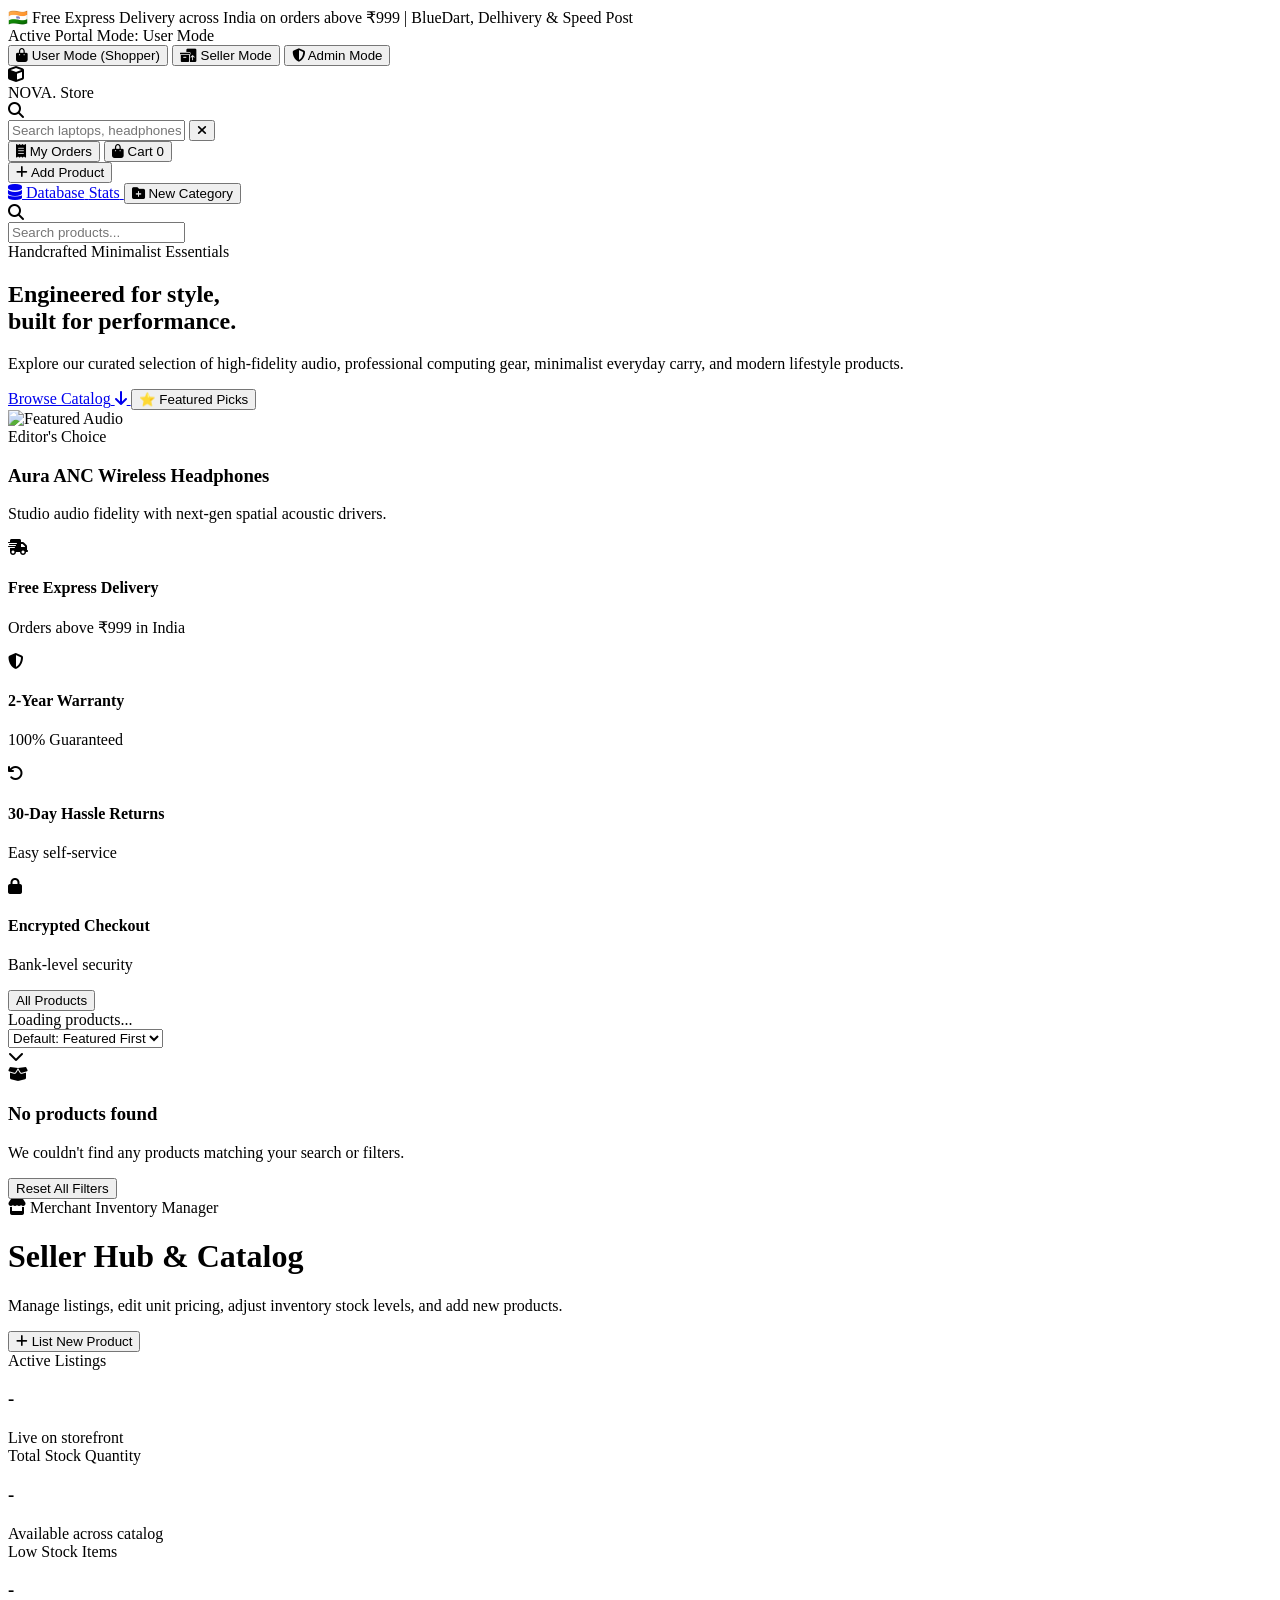
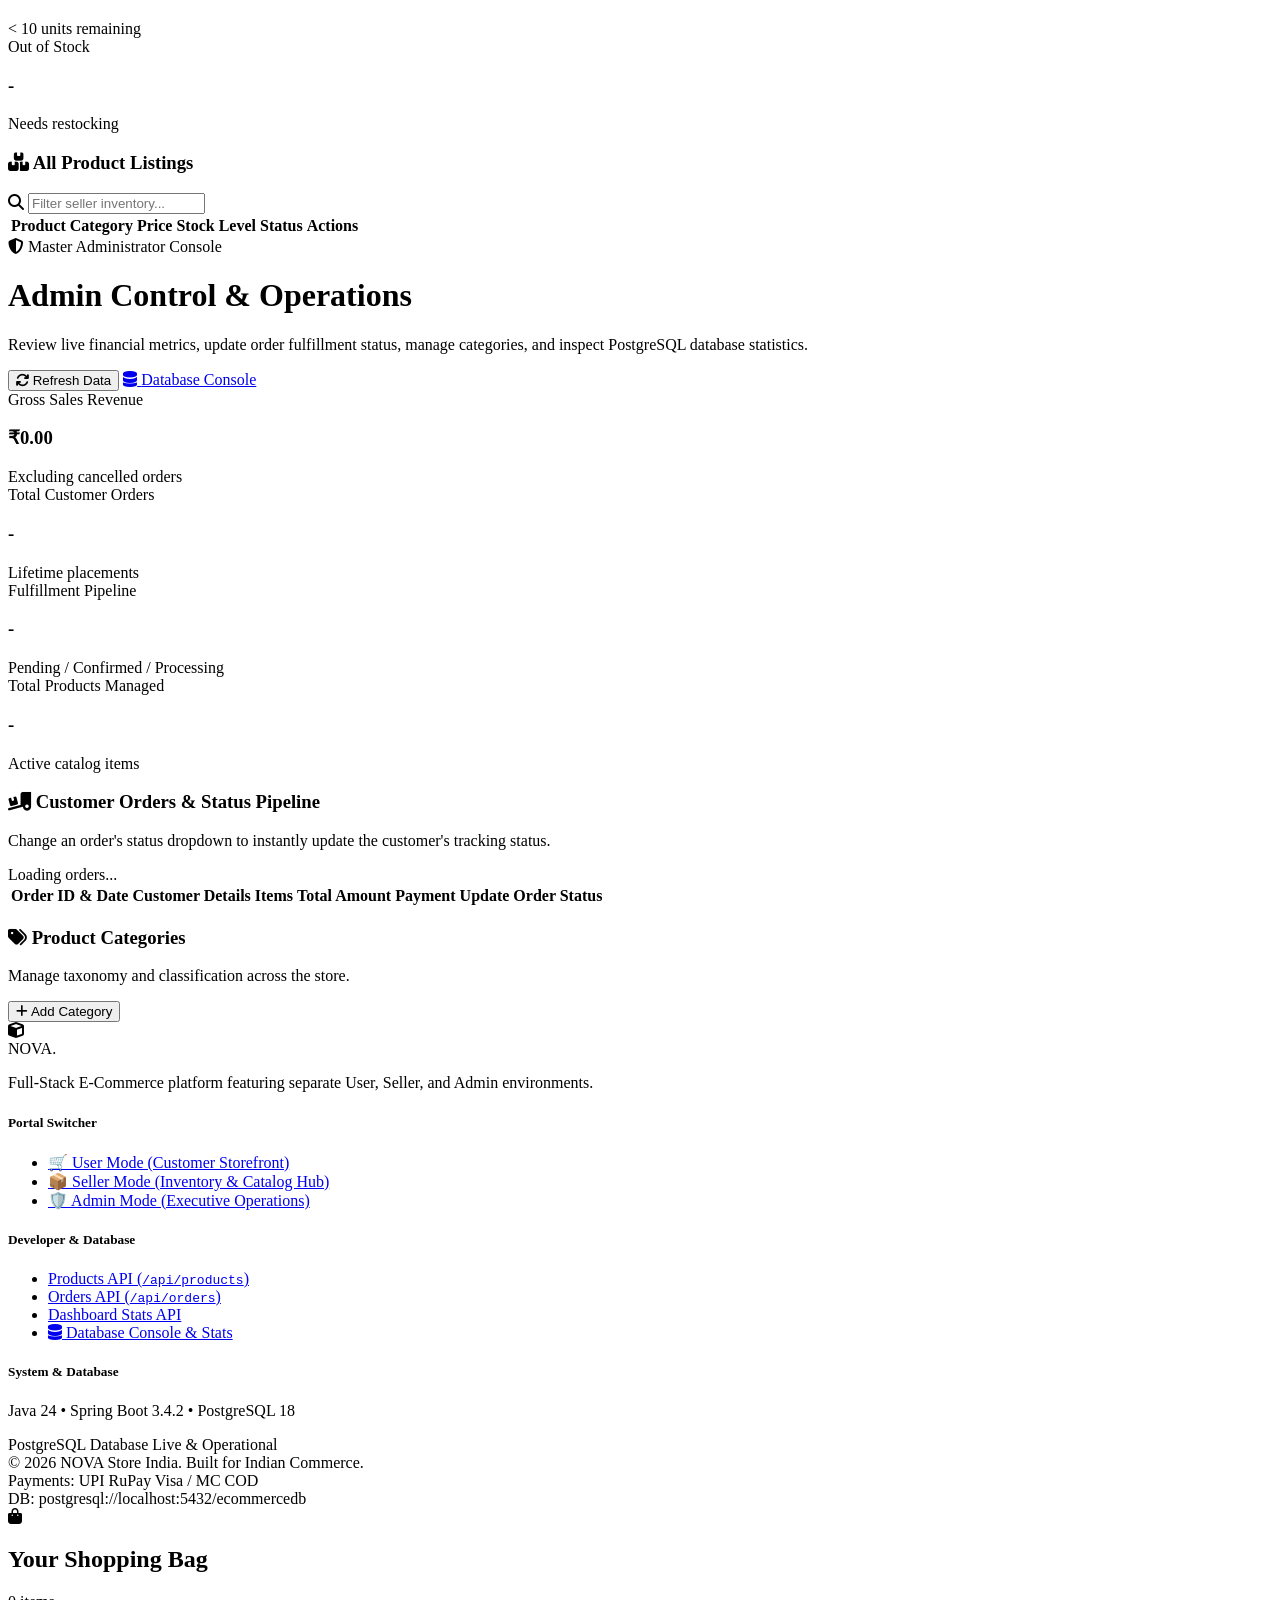
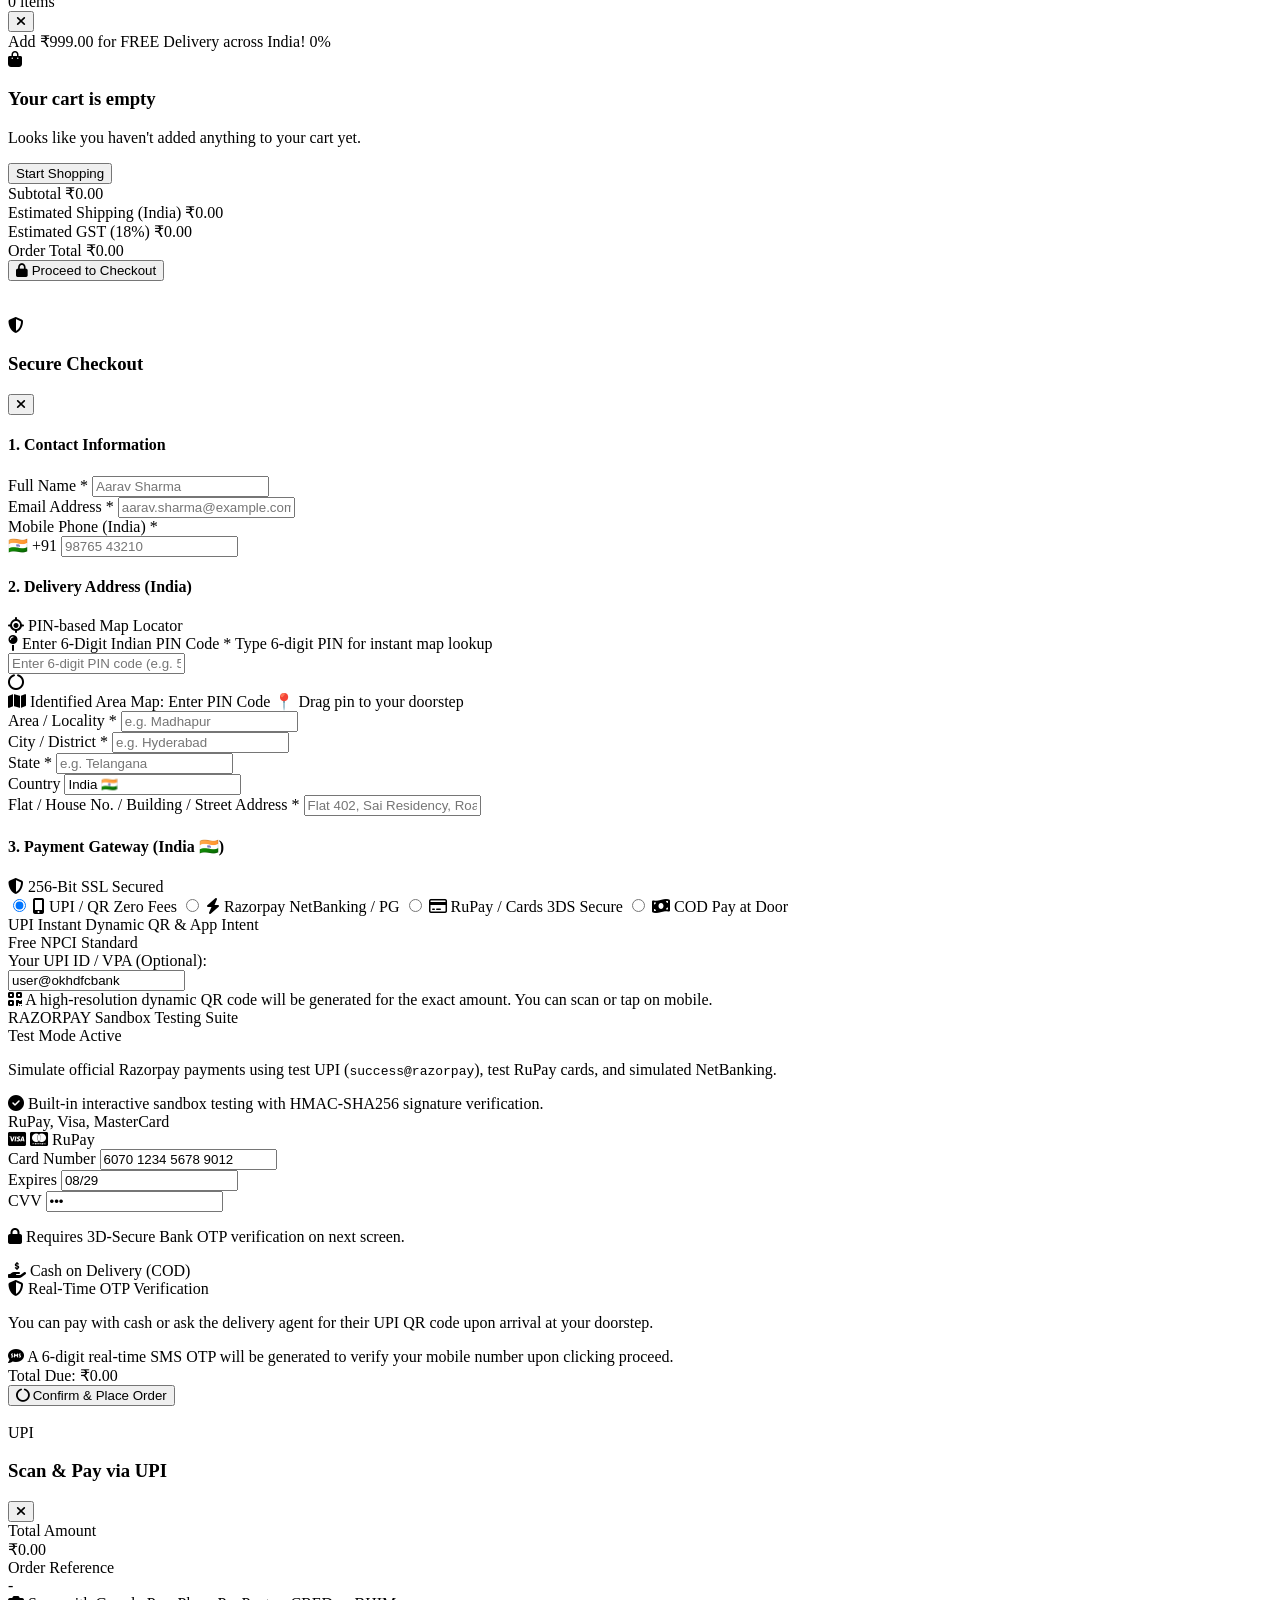
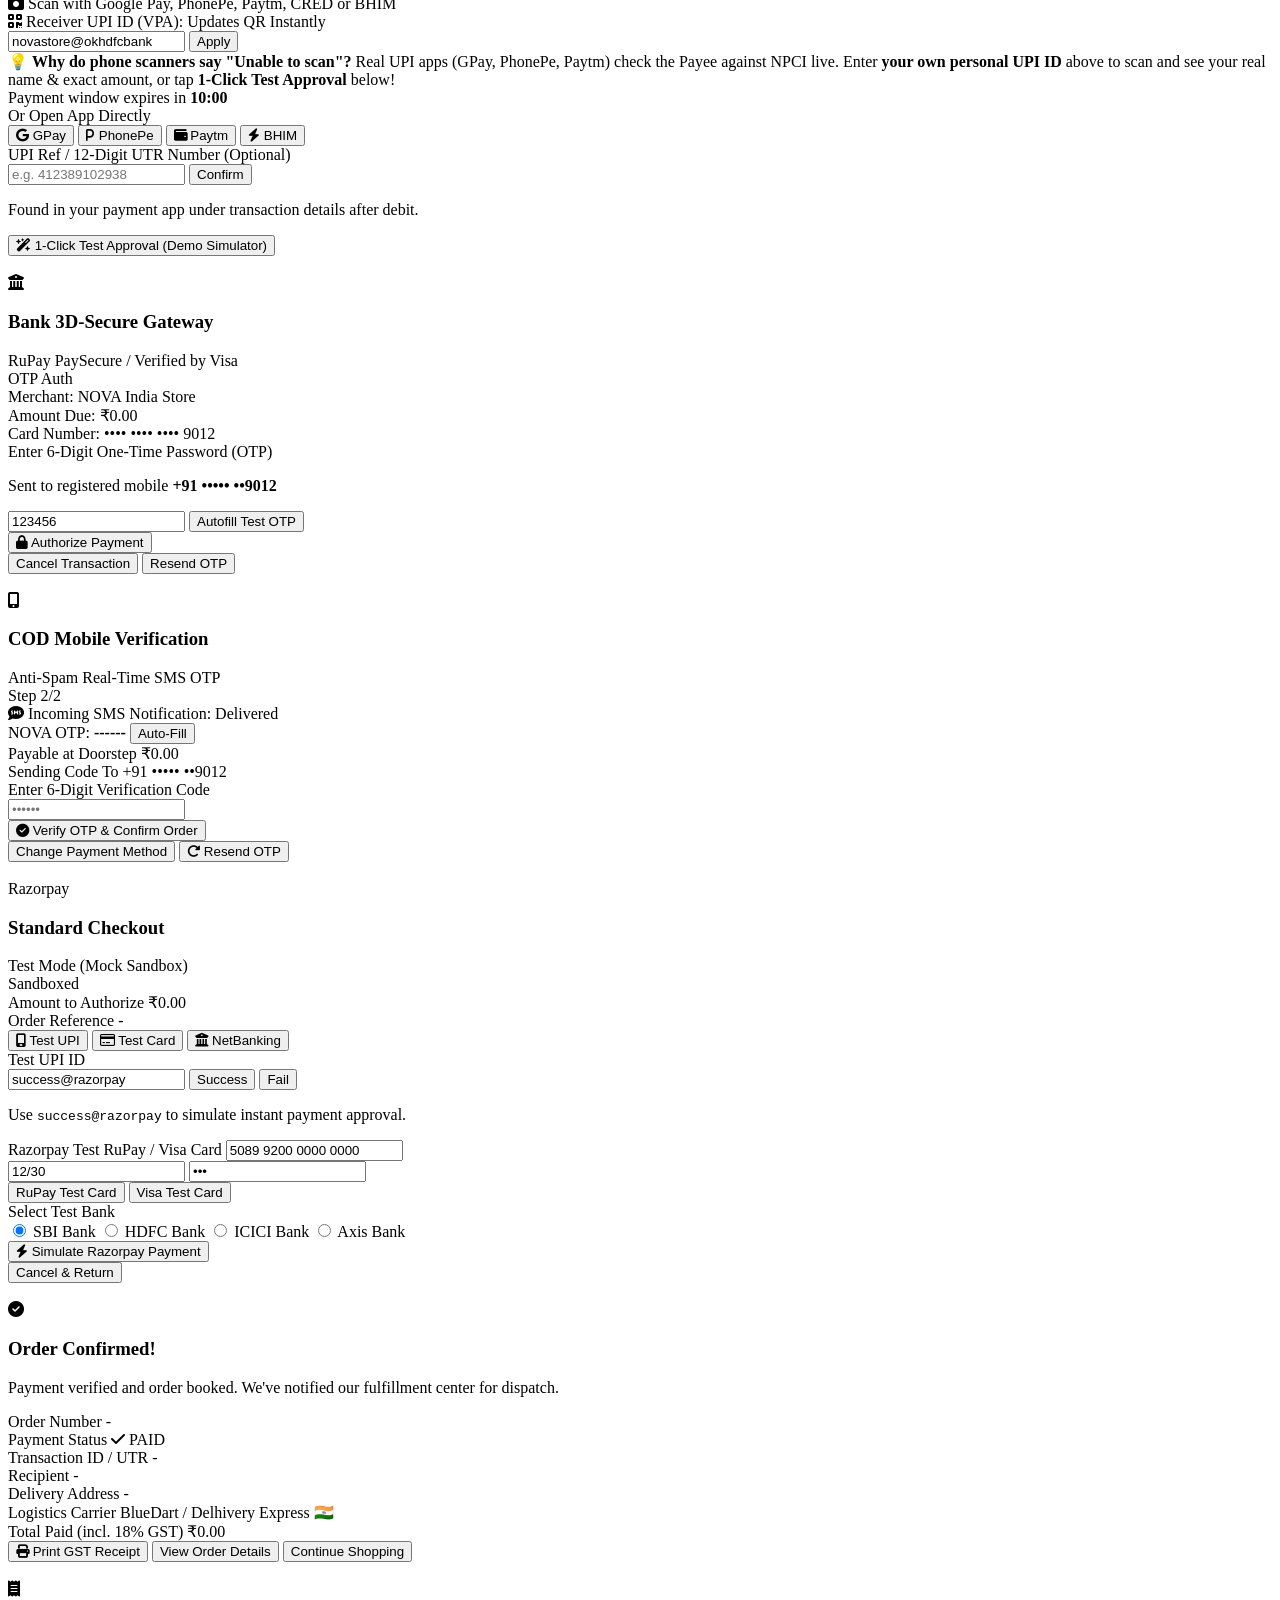
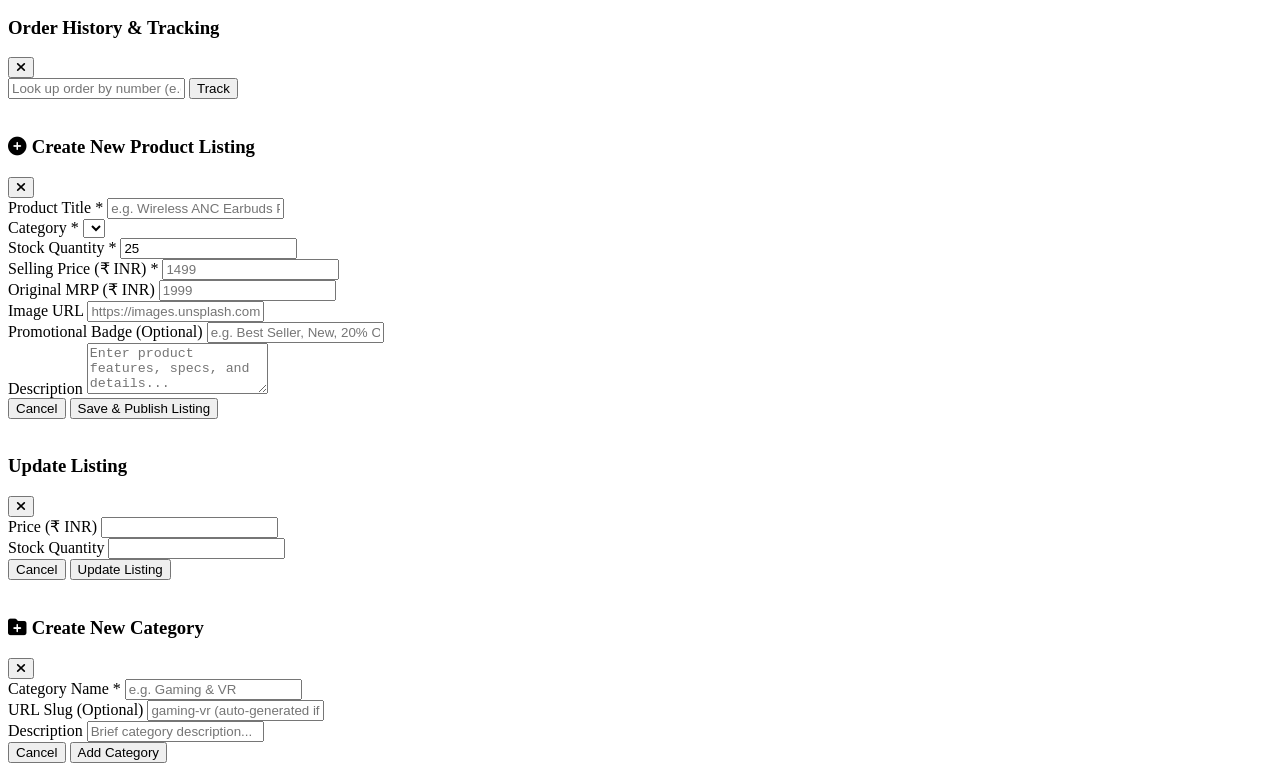
==== commit 87e105ba: "Add PostgreSQL Database Console & Table Statistics landing page, replace H2 console buttons" ====
--- a/src/main/resources/static/index.html
+++ b/src/main/resources/static/index.html
@@ -131,9 +131,10 @@
 
                     <!-- Admin Mode Quick Action -->
                     <div id="adminHeaderActions" class="hidden items-center gap-3">
-                        <a href="/h2-console" target="_blank" class="px-3.5 py-2 rounded-xl bg-slate-100 hover:bg-slate-200 text-slate-700 text-xs font-bold transition flex items-center gap-1.5 border border-slate-300">
-                            <i class="fa-solid fa-database text-xs text-brand-600"></i>
-                            <span class="hidden sm:inline">H2 DB Console</span>
+                        <a href="/database.html" target="_blank" class="px-3.5 py-2 rounded-xl bg-indigo-50 hover:bg-indigo-100 text-indigo-700 text-xs font-bold transition flex items-center gap-1.5 border border-indigo-200 shadow-sm" title="Open PostgreSQL Database Inspector & Statistics">
+                            <i class="fa-solid fa-database text-xs text-indigo-600"></i>
+                            <span>Database</span>
+                            <span class="px-1.5 py-0.2 rounded bg-indigo-200 text-indigo-800 text-[10px] font-semibold hidden sm:inline">Stats</span>
                         </a>
                         <button onclick="openAddCategoryModal()" class="px-4 py-2 rounded-xl bg-slate-900 hover:bg-slate-800 text-white text-xs font-bold transition flex items-center gap-2">
                             <i class="fa-solid fa-folder-plus"></i>
@@ -382,16 +383,16 @@
                     <i class="fa-solid fa-shield-halved"></i> Master Administrator Console
                 </div>
                 <h1 class="text-2xl sm:text-3xl font-extrabold text-slate-900">Admin Control & Operations</h1>
-                <p class="text-sm text-slate-500 mt-1">Review live financial metrics, update order fulfillment status, manage categories, and inspect H2 database.</p>
+                <p class="text-sm text-slate-500 mt-1">Review live financial metrics, update order fulfillment status, manage categories, and inspect PostgreSQL database statistics.</p>
             </div>
             <div class="flex items-center gap-3">
                 <button onclick="refreshAdminData()" class="px-4 py-2.5 rounded-xl border border-slate-300 bg-white hover:bg-slate-50 text-slate-700 text-xs font-bold transition flex items-center gap-2">
                     <i class="fa-solid fa-arrows-rotate"></i>
                     <span>Refresh Data</span>
                 </button>
-                <a href="/h2-console" target="_blank" class="px-4 py-2.5 rounded-xl bg-purple-600 hover:bg-purple-700 text-white font-bold text-xs transition flex items-center gap-2 shadow-sm">
+                <a href="/database.html" target="_blank" class="px-4 py-2.5 rounded-xl bg-indigo-600 hover:bg-indigo-700 text-white font-bold text-xs transition flex items-center gap-2 shadow-sm" title="Open PostgreSQL Table Statistics & Query Console">
                     <i class="fa-solid fa-database"></i>
-                    <span>Open H2 SQL Console</span>
+                    <span>Database Console</span>
                 </a>
             </div>
         </div>
@@ -500,20 +501,20 @@
                     </ul>
                 </div>
                 <div>
-                    <h5 class="text-xs font-bold uppercase tracking-wider text-white mb-3">Developer & API</h5>
+                    <h5 class="text-xs font-bold uppercase tracking-wider text-white mb-3">Developer & Database</h5>
                     <ul class="space-y-2 text-xs">
                         <li><a href="/api/products" target="_blank" class="hover:text-white transition">Products API (<code class="text-brand-400">/api/products</code>)</a></li>
                         <li><a href="/api/orders" target="_blank" class="hover:text-white transition">Orders API (<code class="text-brand-400">/api/orders</code>)</a></li>
                         <li><a href="/api/orders/stats/dashboard" target="_blank" class="hover:text-white transition">Dashboard Stats API</a></li>
-                        <li><a href="/h2-console" target="_blank" class="hover:text-white transition">H2 In-Memory DB Console</a></li>
+                        <li><a href="/database.html" target="_blank" class="hover:text-white transition text-indigo-300 font-semibold"><i class="fa-solid fa-database text-xs mr-1 text-indigo-400"></i> Database Console & Stats</a></li>
                     </ul>
                 </div>
                 <div>
-                    <h5 class="text-xs font-bold uppercase tracking-wider text-white mb-3">System Info</h5>
-                    <p class="text-xs text-slate-400 mb-2">Java 24 & Spring Boot 3.4.2</p>
+                    <h5 class="text-xs font-bold uppercase tracking-wider text-white mb-3">System & Database</h5>
+                    <p class="text-xs text-slate-400 mb-2">Java 24 • Spring Boot 3.4.2 • PostgreSQL 18</p>
                     <div class="flex items-center gap-2 text-xs text-emerald-400 font-medium">
                         <span class="w-2 h-2 rounded-full bg-emerald-400 animate-ping"></span>
-                        Backend API Live & Operational
+                        PostgreSQL Database Live & Operational
                     </div>
                 </div>
             </div>
@@ -526,7 +527,7 @@
                     <span class="px-2 py-0.5 rounded bg-slate-800 text-slate-300">Visa / MC</span>
                     <span class="px-2 py-0.5 rounded bg-slate-800 text-amber-300">COD</span>
                 </div>
-                <span class="text-slate-400 font-mono text-[11px]">JDBC: jdbc:h2:mem:ecommercedb</span>
+                <span class="text-slate-400 font-mono text-[11px]">DB: postgresql://localhost:5432/ecommercedb</span>
             </div>
         </div>
     </footer>
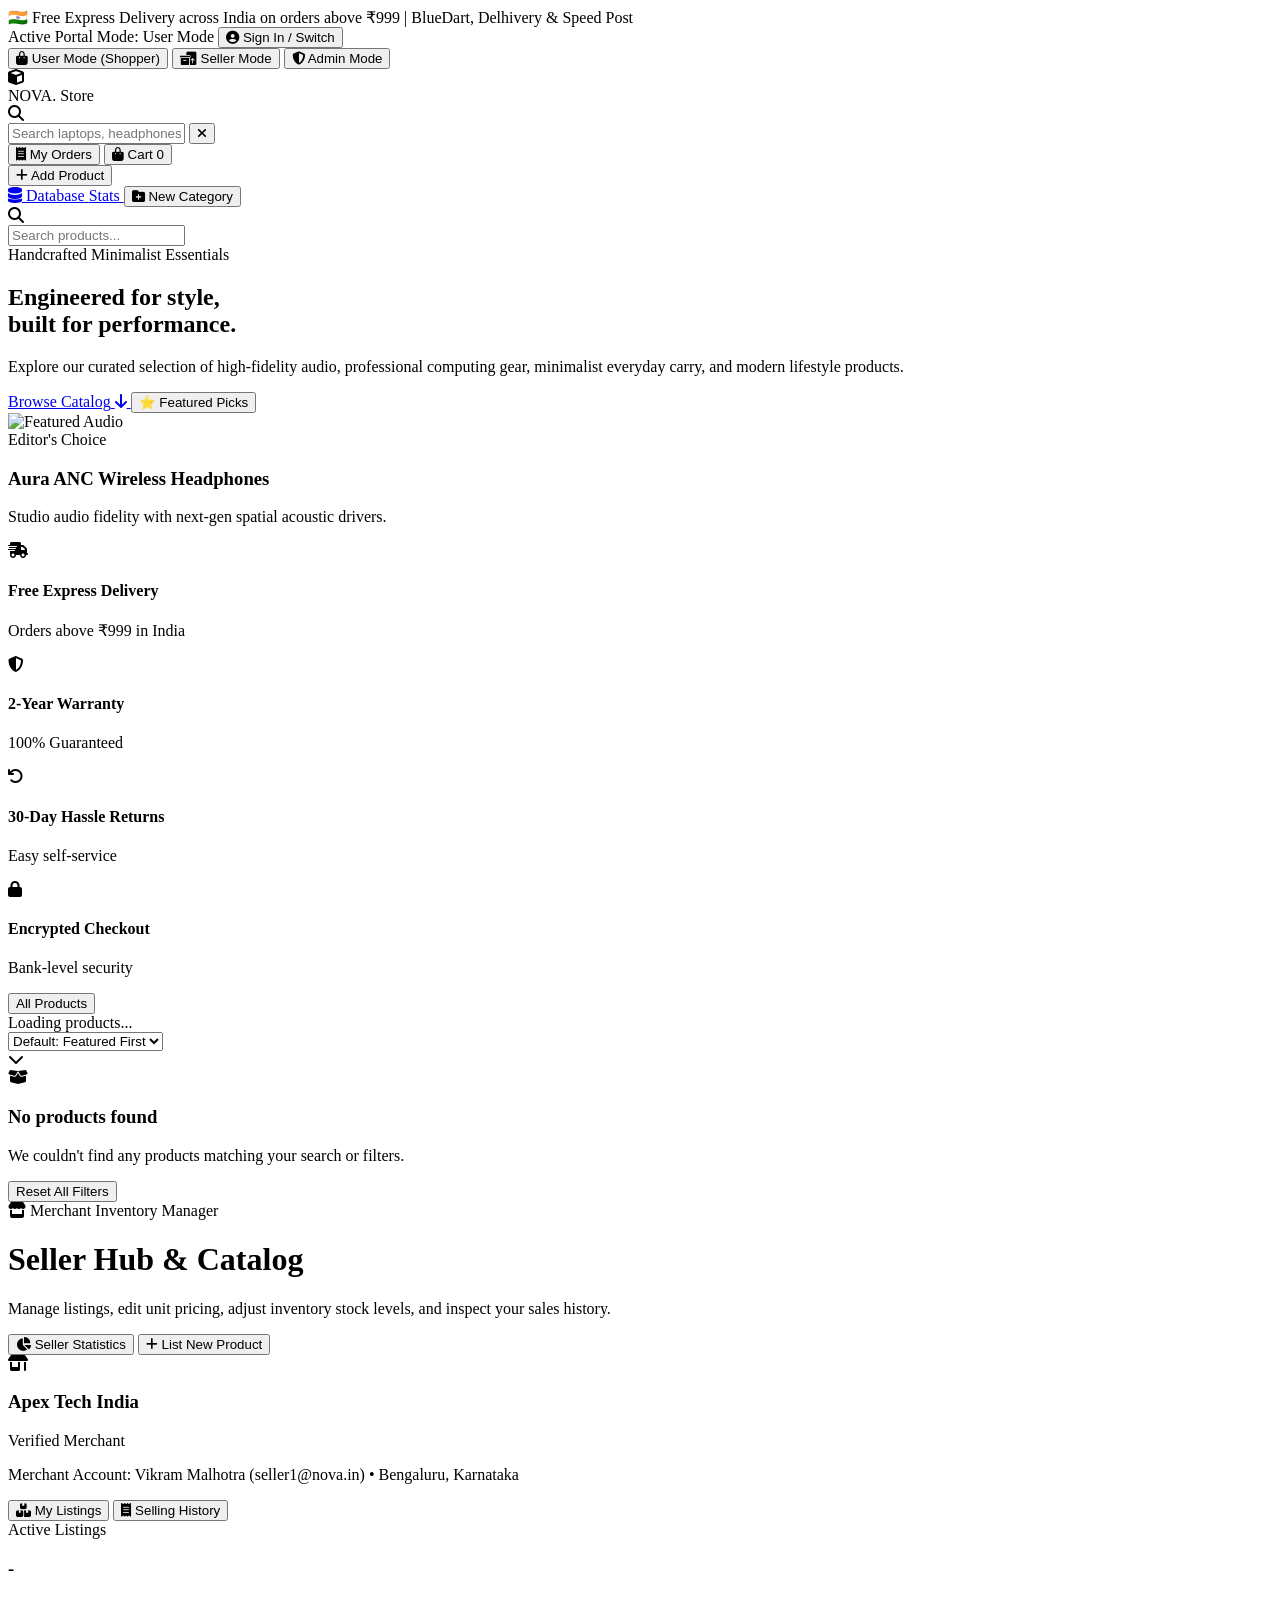
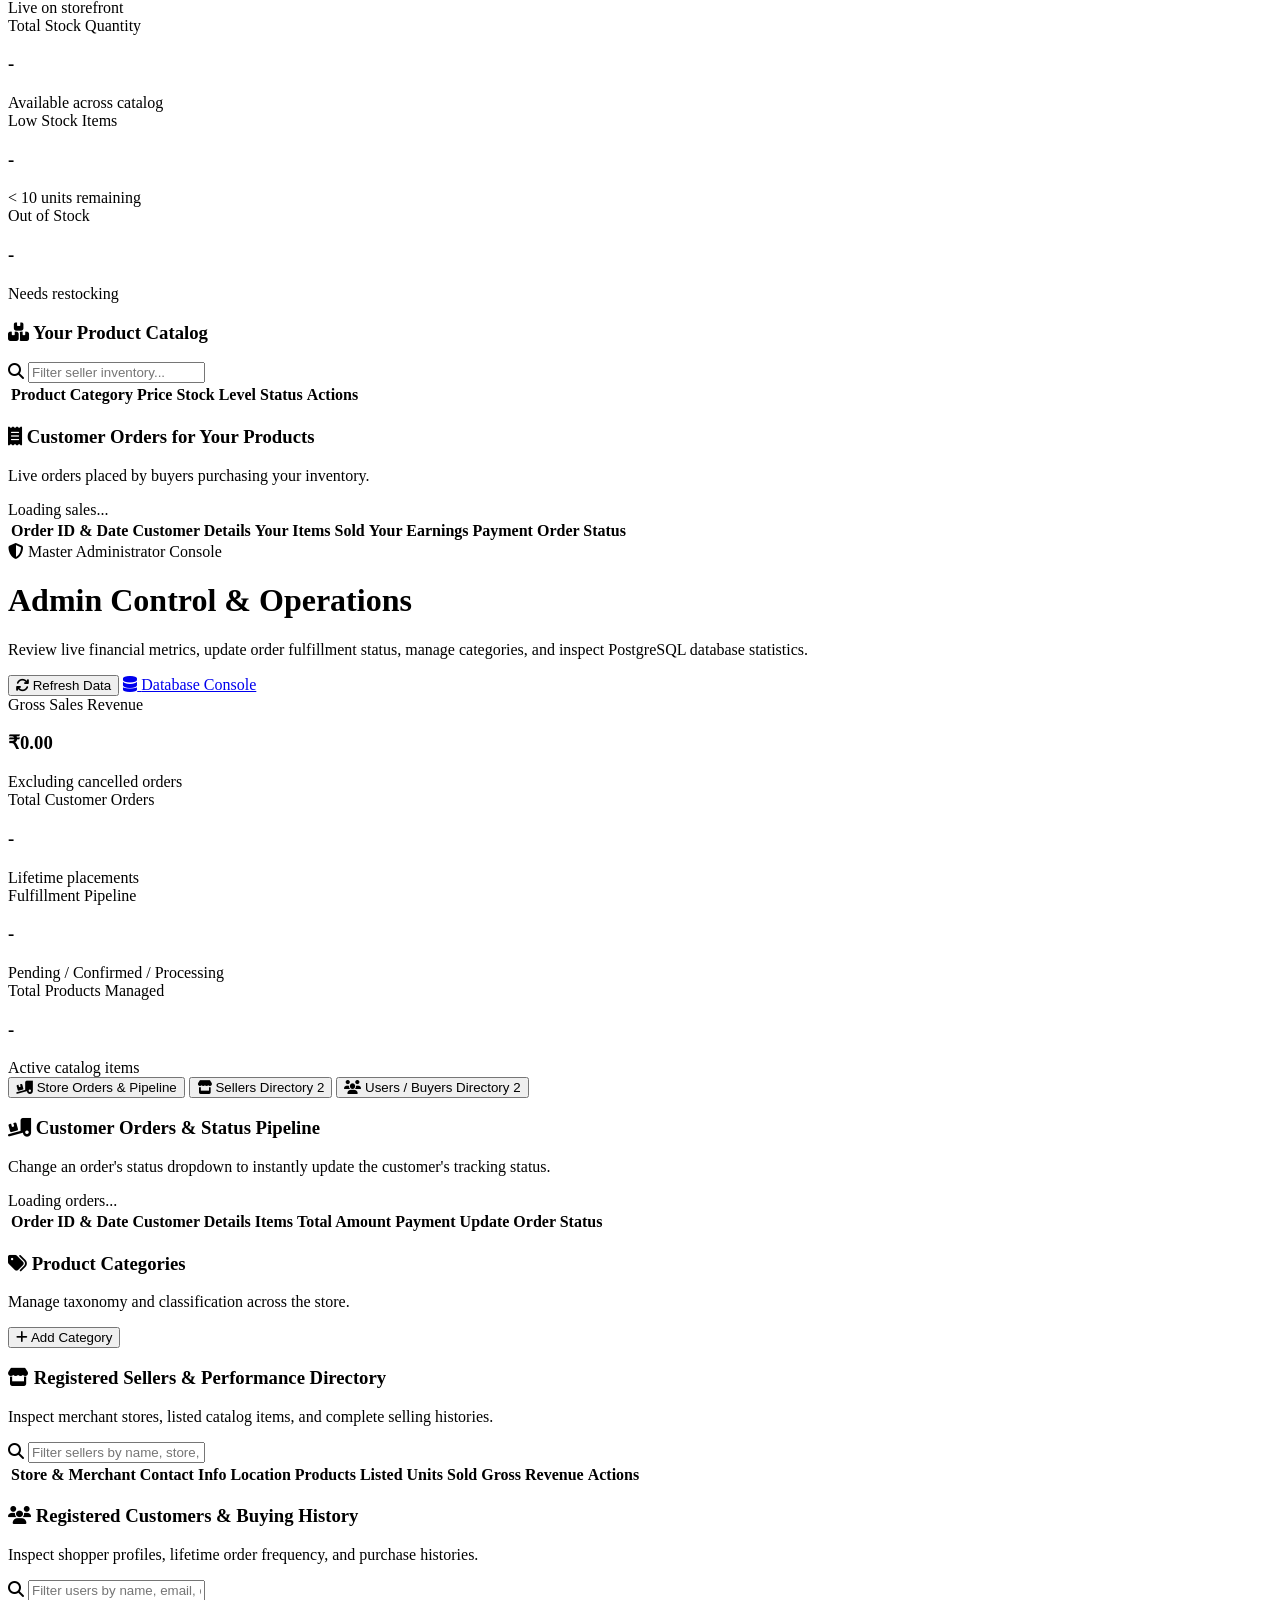
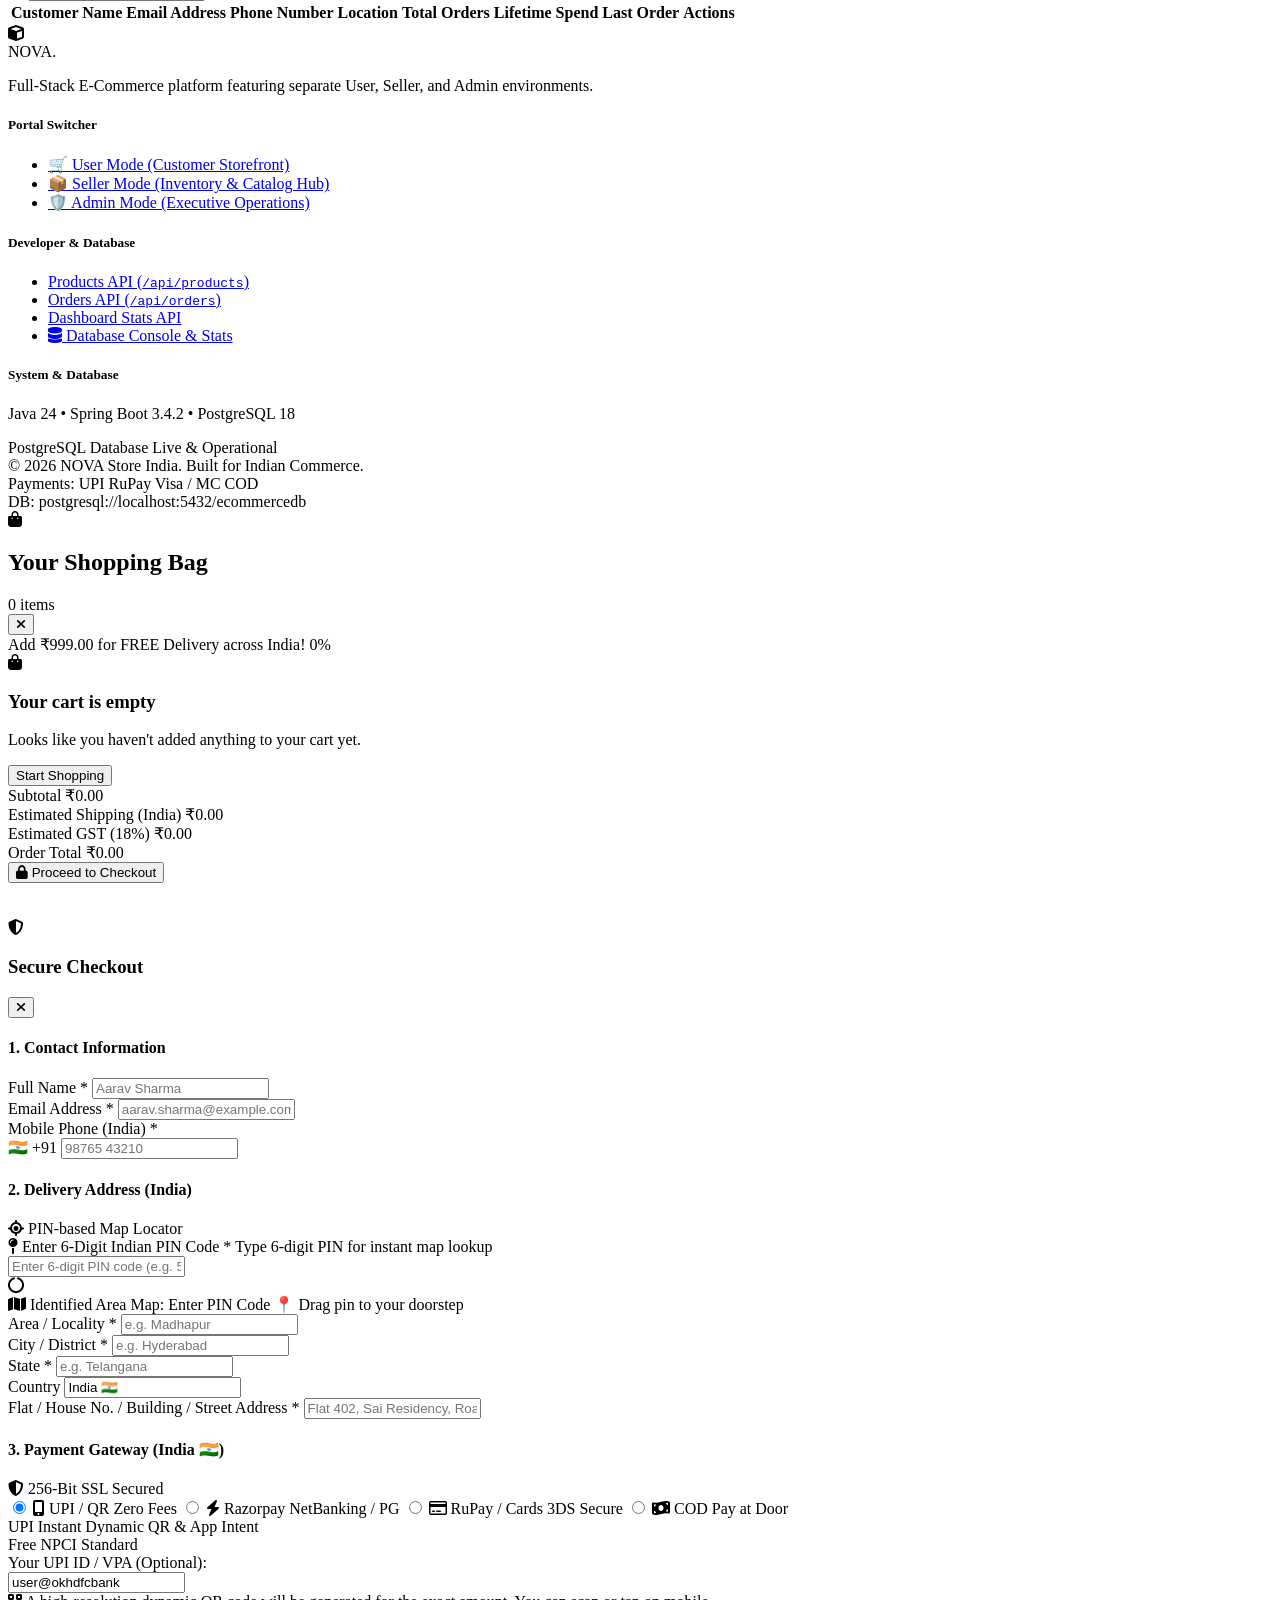
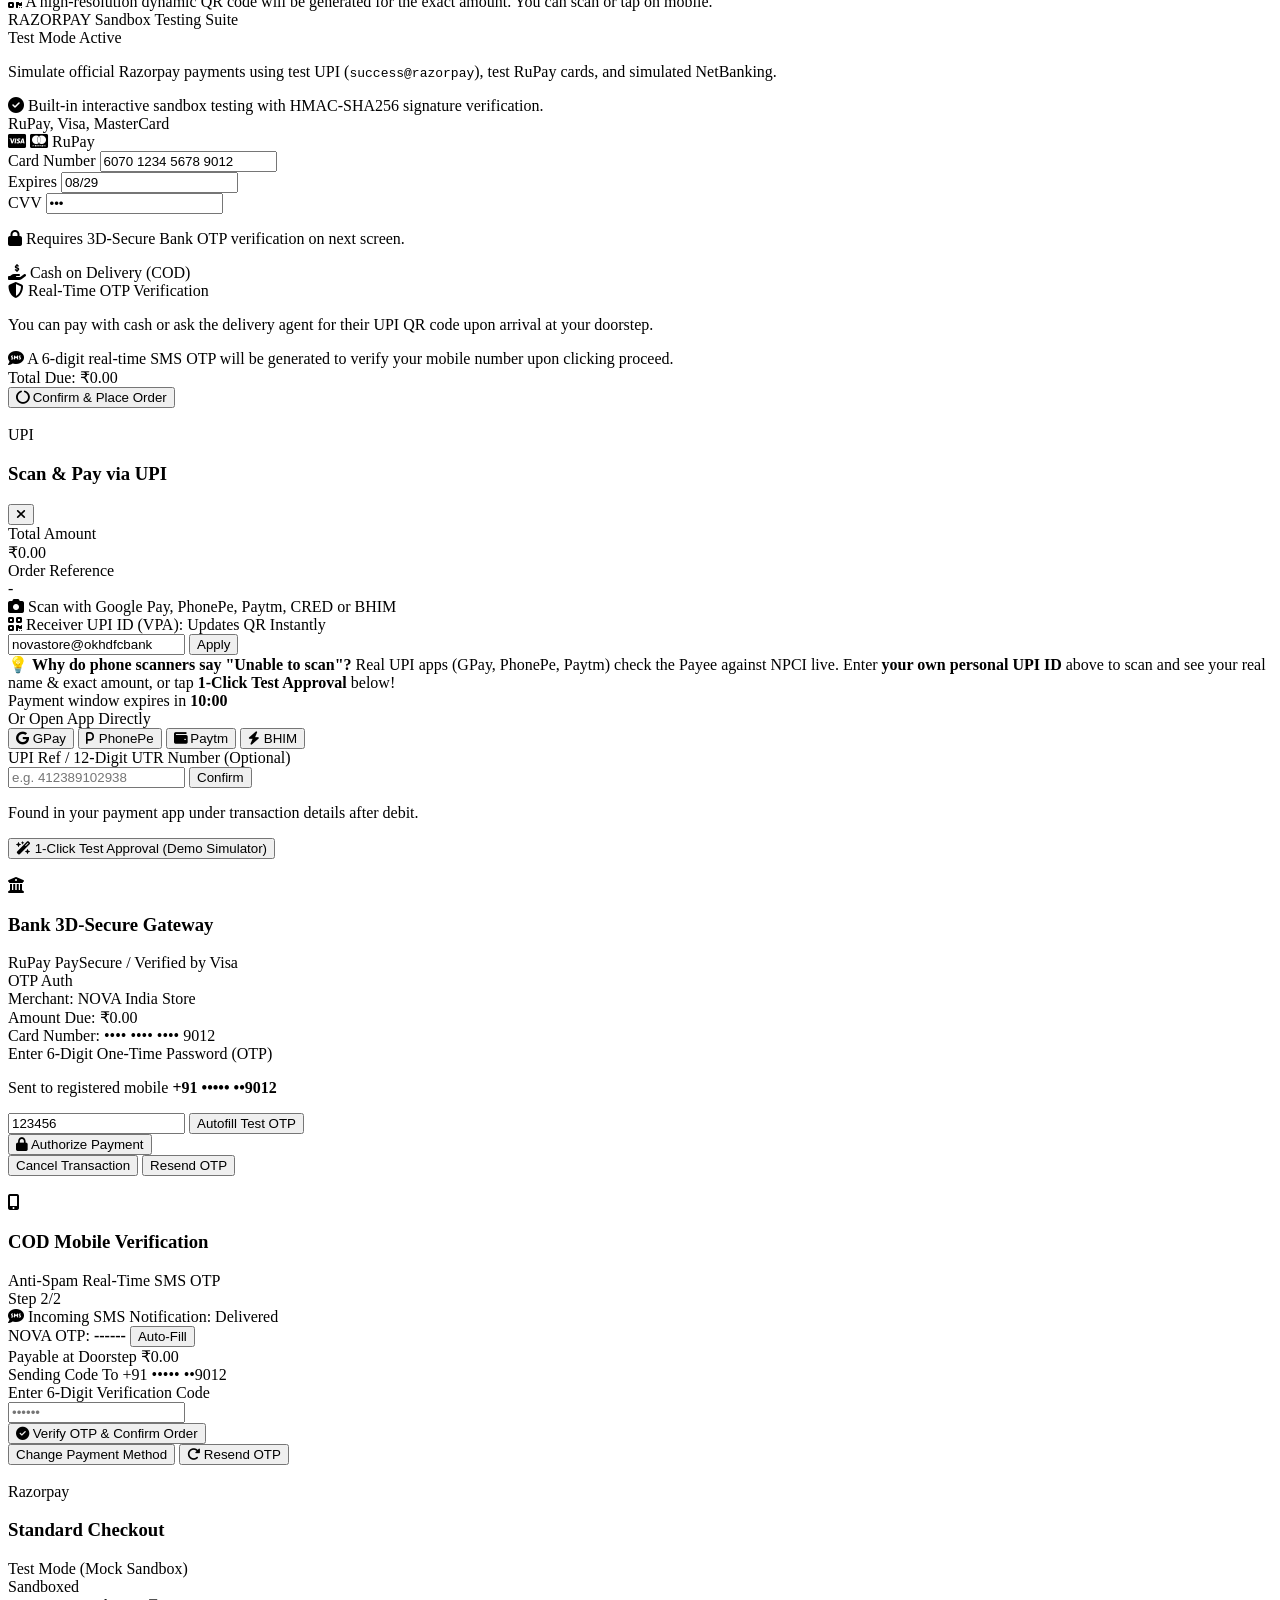
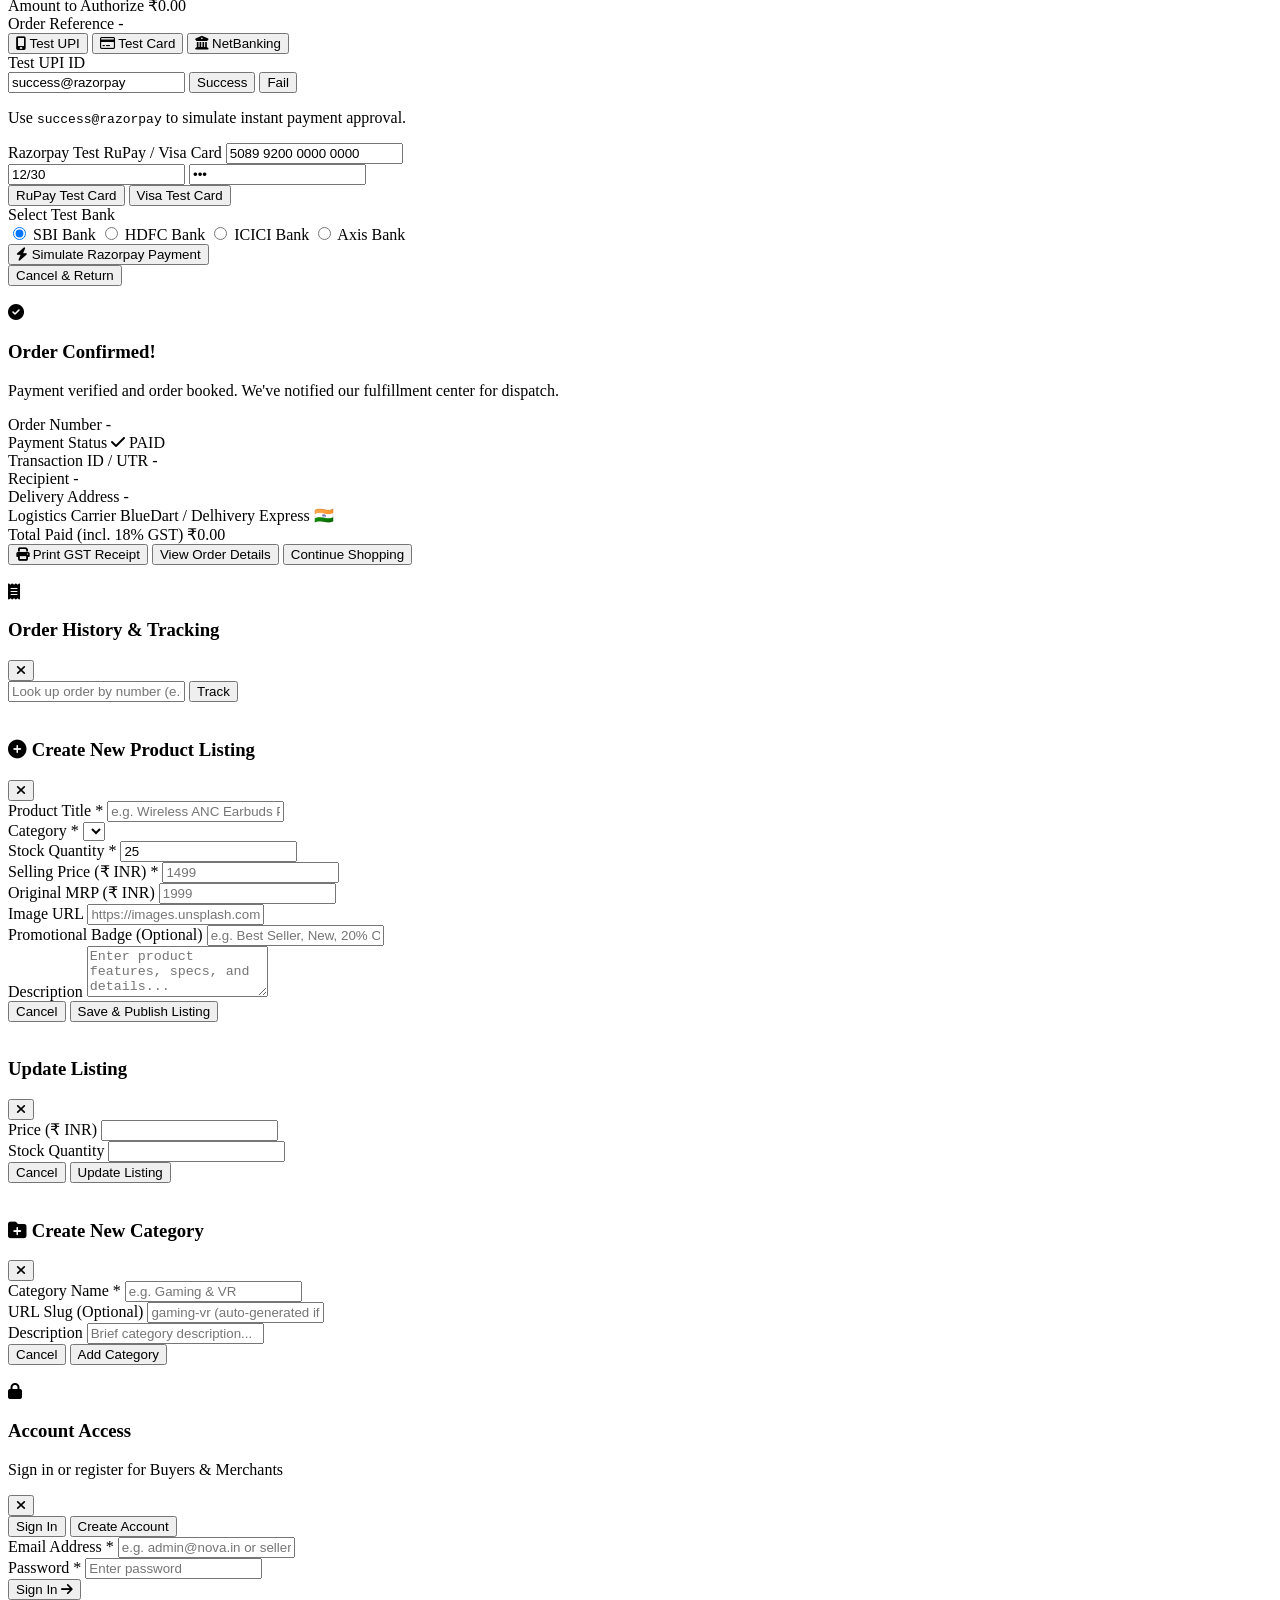
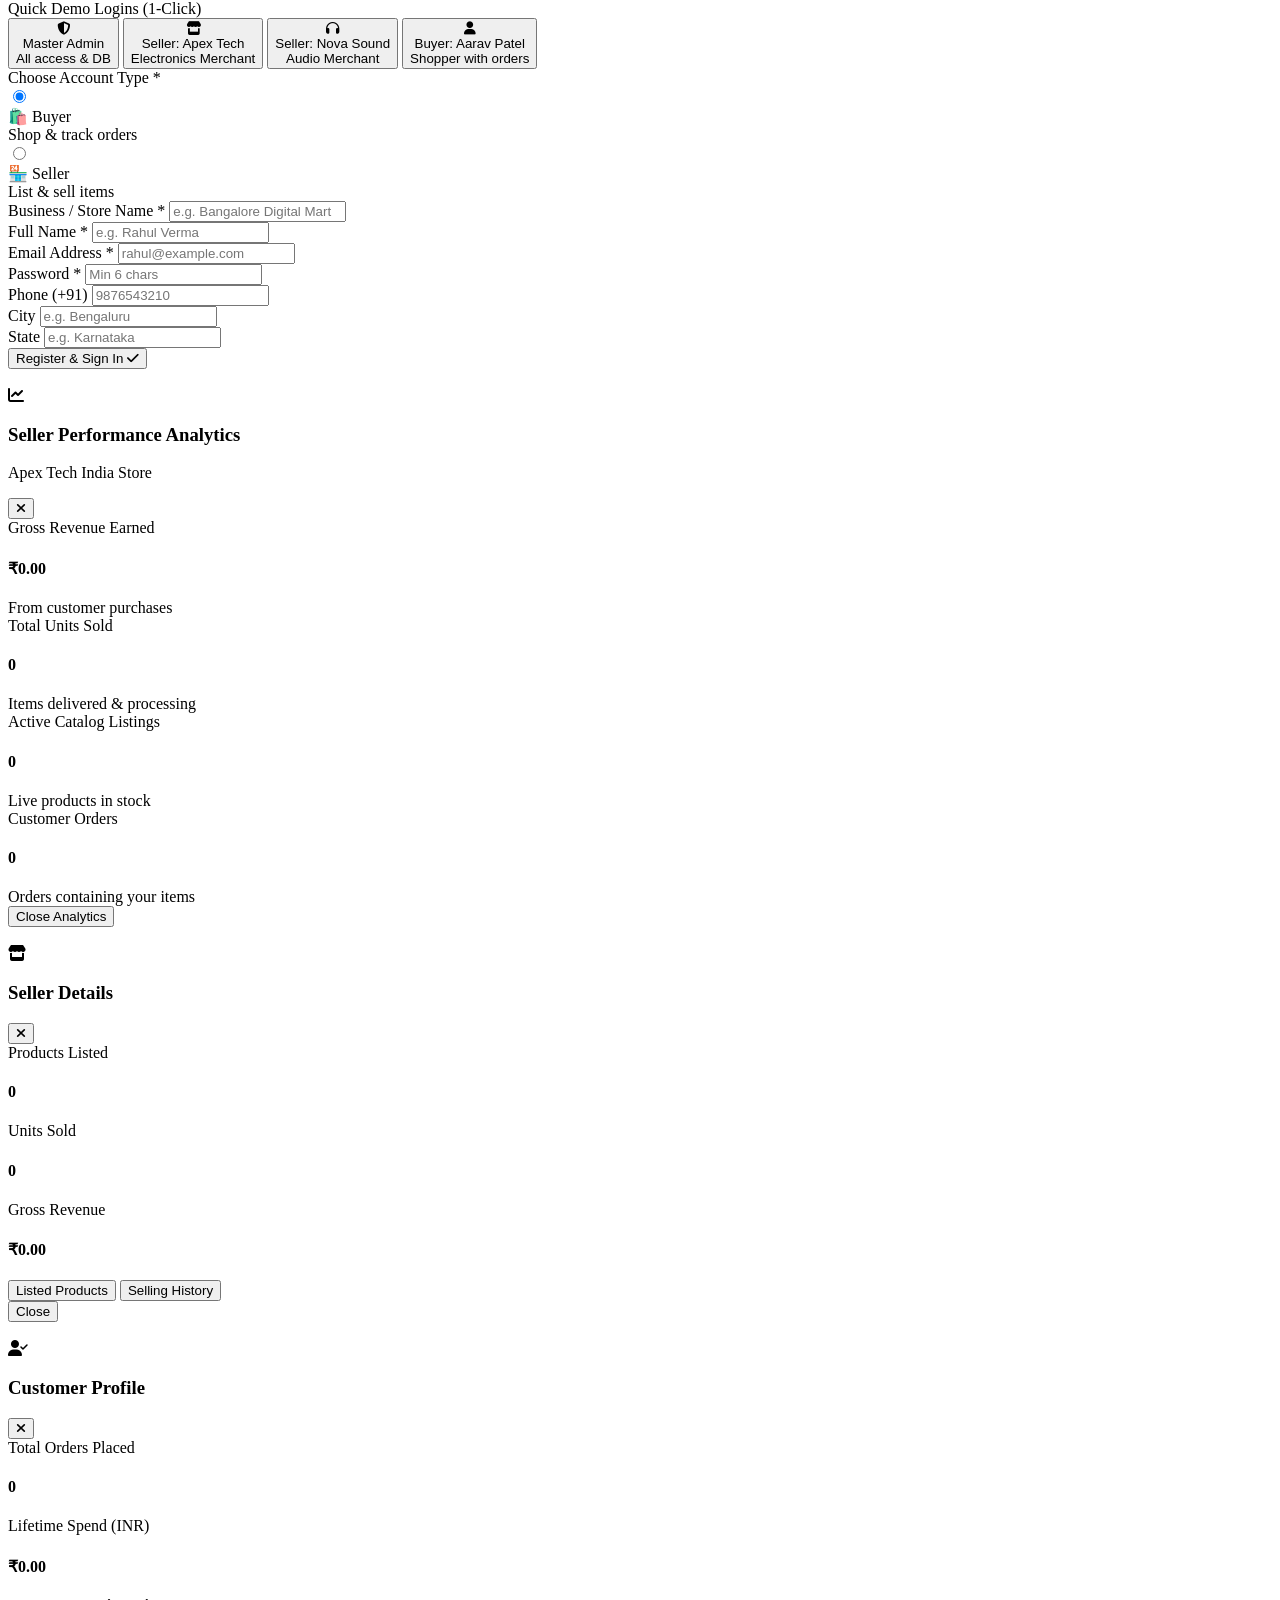
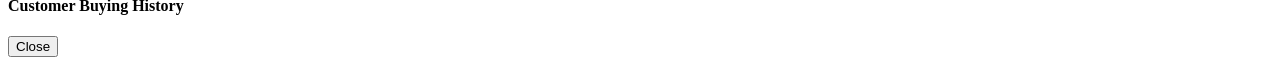
==== commit 3f478a02: "Implement multi-user & multi-seller RBAC, auth, seller dashboards, and admin directories" ====
--- a/src/main/resources/static/index.html
+++ b/src/main/resources/static/index.html
@@ -47,10 +47,14 @@
     <!-- Top Mode Switcher Bar -->
     <div class="bg-slate-950 text-white border-b border-slate-800 py-2 px-4 sm:px-6">
         <div class="max-w-7xl mx-auto flex flex-col sm:flex-row items-center justify-between gap-3 text-xs">
-            <div class="flex items-center gap-2 text-slate-400">
+            <div class="flex items-center gap-2 text-slate-400 flex-wrap">
                 <span class="w-2 h-2 rounded-full bg-emerald-400 animate-ping"></span>
                 <span>Active Portal Mode:</span>
                 <span id="activeModeLabel" class="font-bold text-white bg-slate-800 px-2 py-0.5 rounded border border-slate-700">User Mode</span>
+                <button onclick="openAuthModal()" id="topAccountBtn" class="flex items-center gap-1.5 px-2.5 py-1 rounded-lg bg-slate-800 hover:bg-slate-700 text-slate-300 hover:text-white transition text-[11px] border border-slate-700 ml-1">
+                    <i class="fa-solid fa-user-circle text-indigo-400"></i>
+                    <span id="topAccountLabel">Sign In / Switch</span>
+                </button>
             </div>
 
             <!-- Segmented Mode Control -->
@@ -141,6 +145,9 @@
                             <span>New Category</span>
                         </button>
                     </div>
+
+                    <!-- Authentication & Profile Widget -->
+                    <div id="authHeaderWidget" class="relative"></div>
                 </div>
             </div>
 
@@ -303,12 +310,40 @@
                     <i class="fa-solid fa-store"></i> Merchant Inventory Manager
                 </div>
                 <h1 class="text-2xl sm:text-3xl font-extrabold text-slate-900">Seller Hub & Catalog</h1>
-                <p class="text-sm text-slate-500 mt-1">Manage listings, edit unit pricing, adjust inventory stock levels, and add new products.</p>
+                <p class="text-sm text-slate-500 mt-1">Manage listings, edit unit pricing, adjust inventory stock levels, and inspect your sales history.</p>
             </div>
             <div class="flex items-center gap-3">
-                <button onclick="openAddProductModal()" class="px-5 py-3 rounded-xl bg-emerald-600 hover:bg-emerald-700 text-white font-bold text-xs transition shadow-md shadow-emerald-600/20 flex items-center gap-2">
+                <button onclick="openSellerStatsModal()" class="px-4 py-2.5 rounded-xl border border-emerald-300 bg-emerald-50 hover:bg-emerald-100 text-emerald-800 font-bold text-xs transition flex items-center gap-2 shadow-sm">
+                    <i class="fa-solid fa-chart-pie text-emerald-600"></i>
+                    <span>Seller Statistics</span>
+                </button>
+                <button onclick="openAddProductModal()" class="px-5 py-2.5 rounded-xl bg-emerald-600 hover:bg-emerald-700 text-white font-bold text-xs transition shadow-md shadow-emerald-600/20 flex items-center gap-2">
                     <i class="fa-solid fa-plus"></i>
                     <span>List New Product</span>
+                </button>
+            </div>
+        </div>
+
+        <!-- Active Seller Store Banner -->
+        <div id="sellerStoreBanner" class="mb-6 p-4 rounded-2xl bg-gradient-to-r from-emerald-50 via-teal-50 to-emerald-50 border border-emerald-200 flex flex-col md:flex-row items-start md:items-center justify-between gap-4 shadow-sm">
+            <div class="flex items-center gap-3.5">
+                <div class="w-11 h-11 rounded-2xl bg-emerald-600 text-white flex items-center justify-center font-bold text-lg shadow-md shadow-emerald-600/20">
+                    <i class="fa-solid fa-shop"></i>
+                </div>
+                <div>
+                    <div class="flex items-center gap-2">
+                        <h3 id="sellerActiveStoreName" class="font-extrabold text-slate-900 text-base">Apex Tech India</h3>
+                        <span class="px-2 py-0.5 rounded-full text-[10px] font-bold bg-emerald-100 text-emerald-800 border border-emerald-300">Verified Merchant</span>
+                    </div>
+                    <p id="sellerActiveContact" class="text-xs text-slate-500">Merchant Account: Vikram Malhotra (seller1@nova.in) • Bengaluru, Karnataka</p>
+                </div>
+            </div>
+            <div class="flex items-center bg-slate-200/80 p-1 rounded-xl">
+                <button onclick="toggleSellerView('inventory')" id="sellerTabInventoryBtn" class="px-3.5 py-1.5 rounded-lg bg-white text-slate-800 text-xs font-bold shadow-sm transition">
+                    <i class="fa-solid fa-boxes-stacked mr-1"></i> My Listings
+                </button>
+                <button onclick="toggleSellerView('history')" id="sellerTabHistoryBtn" class="px-3.5 py-1.5 rounded-lg text-slate-600 hover:text-slate-900 text-xs font-semibold transition">
+                    <i class="fa-solid fa-receipt mr-1"></i> Selling History
                 </button>
             </div>
         </div>
@@ -337,12 +372,12 @@
             </div>
         </div>
 
-        <!-- Seller Products Table -->
-        <div class="bg-white rounded-2xl border border-slate-200/80 shadow-sm overflow-hidden">
+        <!-- Seller Inventory Section -->
+        <div id="sellerInventorySection" class="bg-white rounded-2xl border border-slate-200/80 shadow-sm overflow-hidden mb-8">
             <div class="p-5 border-b border-slate-200 flex flex-col sm:flex-row items-center justify-between gap-4">
                 <h3 class="text-base font-bold text-slate-900 flex items-center gap-2">
                     <i class="fa-solid fa-boxes-stacked text-emerald-600"></i>
-                    <span>All Product Listings</span>
+                    <span>Your Product Catalog</span>
                 </h3>
                 <div class="relative w-full sm:w-72">
                     <i class="fa-solid fa-magnifying-glass absolute left-3.5 top-3 text-slate-400 text-xs"></i>
@@ -370,6 +405,36 @@
                 </table>
             </div>
         </div>
+
+        <!-- Seller Selling History Section -->
+        <div id="sellerHistorySection" class="hidden bg-white rounded-2xl border border-slate-200/80 shadow-sm overflow-hidden mb-8">
+            <div class="p-5 border-b border-slate-200 flex flex-col sm:flex-row items-center justify-between gap-4">
+                <div>
+                    <h3 class="text-base font-bold text-slate-900 flex items-center gap-2">
+                        <i class="fa-solid fa-receipt text-emerald-600"></i>
+                        <span>Customer Orders for Your Products</span>
+                    </h3>
+                    <p class="text-xs text-slate-500 mt-0.5">Live orders placed by buyers purchasing your inventory.</p>
+                </div>
+                <span id="sellerOrdersCountBadge" class="text-xs text-slate-500 font-medium">Loading sales...</span>
+            </div>
+            <div class="overflow-x-auto">
+                <table class="w-full text-left text-xs">
+                    <thead class="bg-slate-50/70 text-slate-500 font-bold uppercase tracking-wider text-[11px] border-b border-slate-200">
+                        <tr>
+                            <th class="py-3.5 px-6">Order ID & Date</th>
+                            <th class="py-3.5 px-4">Customer Details</th>
+                            <th class="py-3.5 px-4">Your Items Sold</th>
+                            <th class="py-3.5 px-4">Your Earnings</th>
+                            <th class="py-3.5 px-4">Payment</th>
+                            <th class="py-3.5 px-6 text-right">Order Status</th>
+                        </tr>
+                    </thead>
+                    <tbody id="sellerOrdersTableBody" class="divide-y divide-slate-100">
+                    </tbody>
+                </table>
+            </div>
+        </div>
     </div>
 
     <!-- ============================================================== -->
@@ -421,58 +486,159 @@
             </div>
         </div>
 
-        <!-- Master Order Management Table -->
-        <div class="bg-white rounded-2xl border border-slate-200/80 shadow-sm overflow-hidden mb-8">
-            <div class="p-5 border-b border-slate-200 flex flex-col sm:flex-row items-center justify-between gap-4">
-                <div>
-                    <h3 class="text-base font-bold text-slate-900 flex items-center gap-2">
-                        <i class="fa-solid fa-truck-ramp-box text-purple-600"></i>
-                        <span>Customer Orders & Status Pipeline</span>
-                    </h3>
-                    <p class="text-xs text-slate-500 mt-0.5">Change an order's status dropdown to instantly update the customer's tracking status.</p>
-                </div>
-                <div class="flex items-center gap-2">
-                    <span class="text-xs text-slate-500 font-medium" id="adminOrderCount">Loading orders...</span>
-                </div>
-            </div>
-
-            <div class="overflow-x-auto">
-                <table class="w-full text-left text-xs">
-                    <thead class="bg-slate-50/70 text-slate-500 font-bold uppercase tracking-wider text-[11px] border-b border-slate-200">
-                        <tr>
-                            <th class="py-3.5 px-6">Order ID & Date</th>
-                            <th class="py-3.5 px-4">Customer Details</th>
-                            <th class="py-3.5 px-4">Items</th>
-                            <th class="py-3.5 px-4">Total Amount</th>
-                            <th class="py-3.5 px-4">Payment</th>
-                            <th class="py-3.5 px-6 text-right">Update Order Status</th>
-                        </tr>
-                    </thead>
-                    <tbody id="adminOrdersTableBody" class="divide-y divide-slate-100">
-                        <!-- Populated dynamically -->
-                    </tbody>
-                </table>
-            </div>
-        </div>
-
-        <!-- Categories & Taxonomy Management -->
-        <div class="bg-white rounded-2xl border border-slate-200/80 shadow-sm p-6">
-            <div class="flex items-center justify-between pb-4 border-b border-slate-200 mb-4">
-                <div>
-                    <h3 class="text-base font-bold text-slate-900 flex items-center gap-2">
-                        <i class="fa-solid fa-tags text-purple-600"></i>
-                        <span>Product Categories</span>
-                    </h3>
-                    <p class="text-xs text-slate-500 mt-0.5">Manage taxonomy and classification across the store.</p>
-                </div>
-                <button onclick="openAddCategoryModal()" class="px-4 py-2 bg-slate-900 hover:bg-slate-800 text-white rounded-xl text-xs font-bold transition flex items-center gap-1.5">
-                    <i class="fa-solid fa-plus text-xs"></i>
-                    <span>Add Category</span>
-                </button>
-            </div>
-
-            <div id="adminCategoryCards" class="grid grid-cols-1 sm:grid-cols-2 md:grid-cols-3 lg:grid-cols-5 gap-4">
-                <!-- Dynamically loaded categories -->
+        <!-- Admin Sub-Navigation Tabs -->
+        <div class="flex items-center gap-2 border-b border-slate-200 pb-4 mb-6 overflow-x-auto scrollbar-none">
+            <button onclick="switchAdminTab('orders')" id="adminTabOrdersBtn" class="px-4 py-2.5 rounded-xl text-xs font-bold transition flex items-center gap-2 bg-purple-600 text-white shadow-sm">
+                <i class="fa-solid fa-truck-ramp-box"></i>
+                <span>Store Orders & Pipeline</span>
+            </button>
+            <button onclick="switchAdminTab('sellers')" id="adminTabSellersBtn" class="px-4 py-2.5 rounded-xl text-xs font-bold transition flex items-center gap-2 bg-white text-slate-700 border border-slate-300 hover:bg-slate-50">
+                <i class="fa-solid fa-store text-emerald-600"></i>
+                <span>Sellers Directory</span>
+                <span id="adminSellersCountBadge" class="px-2 py-0.5 rounded-full text-[10px] font-bold bg-emerald-100 text-emerald-800">2</span>
+            </button>
+            <button onclick="switchAdminTab('users')" id="adminTabUsersBtn" class="px-4 py-2.5 rounded-xl text-xs font-bold transition flex items-center gap-2 bg-white text-slate-700 border border-slate-300 hover:bg-slate-50">
+                <i class="fa-solid fa-users text-indigo-600"></i>
+                <span>Users / Buyers Directory</span>
+                <span id="adminUsersCountBadge" class="px-2 py-0.5 rounded-full text-[10px] font-bold bg-indigo-100 text-indigo-800">2</span>
+            </button>
+        </div>
+
+        <!-- Admin Section 1: Orders Management -->
+        <div id="adminSectionOrders">
+            <div class="bg-white rounded-2xl border border-slate-200/80 shadow-sm overflow-hidden mb-8">
+                <div class="p-5 border-b border-slate-200 flex flex-col sm:flex-row items-center justify-between gap-4">
+                    <div>
+                        <h3 class="text-base font-bold text-slate-900 flex items-center gap-2">
+                            <i class="fa-solid fa-truck-ramp-box text-purple-600"></i>
+                            <span>Customer Orders & Status Pipeline</span>
+                        </h3>
+                        <p class="text-xs text-slate-500 mt-0.5">Change an order's status dropdown to instantly update the customer's tracking status.</p>
+                    </div>
+                    <div class="flex items-center gap-2">
+                        <span class="text-xs text-slate-500 font-medium" id="adminOrderCount">Loading orders...</span>
+                    </div>
+                </div>
+
+                <div class="overflow-x-auto">
+                    <table class="w-full text-left text-xs">
+                        <thead class="bg-slate-50/70 text-slate-500 font-bold uppercase tracking-wider text-[11px] border-b border-slate-200">
+                            <tr>
+                                <th class="py-3.5 px-6">Order ID & Date</th>
+                                <th class="py-3.5 px-4">Customer Details</th>
+                                <th class="py-3.5 px-4">Items</th>
+                                <th class="py-3.5 px-4">Total Amount</th>
+                                <th class="py-3.5 px-4">Payment</th>
+                                <th class="py-3.5 px-6 text-right">Update Order Status</th>
+                            </tr>
+                        </thead>
+                        <tbody id="adminOrdersTableBody" class="divide-y divide-slate-100">
+                            <!-- Populated dynamically -->
+                        </tbody>
+                    </table>
+                </div>
+            </div>
+
+            <!-- Categories & Taxonomy Management -->
+            <div class="bg-white rounded-2xl border border-slate-200/80 shadow-sm p-6 mb-8">
+                <div class="flex items-center justify-between pb-4 border-b border-slate-200 mb-4">
+                    <div>
+                        <h3 class="text-base font-bold text-slate-900 flex items-center gap-2">
+                            <i class="fa-solid fa-tags text-purple-600"></i>
+                            <span>Product Categories</span>
+                        </h3>
+                        <p class="text-xs text-slate-500 mt-0.5">Manage taxonomy and classification across the store.</p>
+                    </div>
+                    <button onclick="openAddCategoryModal()" class="px-4 py-2 bg-slate-900 hover:bg-slate-800 text-white rounded-xl text-xs font-bold transition flex items-center gap-1.5">
+                        <i class="fa-solid fa-plus text-xs"></i>
+                        <span>Add Category</span>
+                    </button>
+                </div>
+
+                <div id="adminCategoryCards" class="grid grid-cols-1 sm:grid-cols-2 md:grid-cols-3 lg:grid-cols-5 gap-4">
+                    <!-- Dynamically loaded categories -->
+                </div>
+            </div>
+        </div>
+
+        <!-- Admin Section 2: Sellers Directory -->
+        <div id="adminSectionSellers" class="hidden">
+            <div class="bg-white rounded-2xl border border-slate-200/80 shadow-sm overflow-hidden mb-8">
+                <div class="p-5 border-b border-slate-200 flex flex-col sm:flex-row items-center justify-between gap-4">
+                    <div>
+                        <h3 class="text-base font-bold text-slate-900 flex items-center gap-2">
+                            <i class="fa-solid fa-store text-emerald-600"></i>
+                            <span>Registered Sellers & Performance Directory</span>
+                        </h3>
+                        <p class="text-xs text-slate-500 mt-0.5">Inspect merchant stores, listed catalog items, and complete selling histories.</p>
+                    </div>
+                    <div class="relative w-full sm:w-72">
+                        <i class="fa-solid fa-magnifying-glass absolute left-3.5 top-3 text-slate-400 text-xs"></i>
+                        <input type="text" id="adminSellerSearchInput" oninput="filterAdminSellersTable(this.value)"
+                               placeholder="Filter sellers by name, store, city..."
+                               class="w-full pl-9 pr-3 py-2 text-xs rounded-xl border border-slate-200 bg-slate-50 focus:bg-white focus:outline-none focus:border-purple-500">
+                    </div>
+                </div>
+
+                <div class="overflow-x-auto">
+                    <table class="w-full text-left text-xs">
+                        <thead class="bg-slate-50/70 text-slate-500 font-bold uppercase tracking-wider text-[11px] border-b border-slate-200">
+                            <tr>
+                                <th class="py-3.5 px-6">Store & Merchant</th>
+                                <th class="py-3.5 px-4">Contact Info</th>
+                                <th class="py-3.5 px-4">Location</th>
+                                <th class="py-3.5 px-4 text-center">Products Listed</th>
+                                <th class="py-3.5 px-4 text-center">Units Sold</th>
+                                <th class="py-3.5 px-4">Gross Revenue</th>
+                                <th class="py-3.5 px-6 text-right">Actions</th>
+                            </tr>
+                        </thead>
+                        <tbody id="adminSellersTableBody" class="divide-y divide-slate-100">
+                        </tbody>
+                    </table>
+                </div>
+            </div>
+        </div>
+
+        <!-- Admin Section 3: Users (Buyers) Directory -->
+        <div id="adminSectionUsers" class="hidden">
+            <div class="bg-white rounded-2xl border border-slate-200/80 shadow-sm overflow-hidden mb-8">
+                <div class="p-5 border-b border-slate-200 flex flex-col sm:flex-row items-center justify-between gap-4">
+                    <div>
+                        <h3 class="text-base font-bold text-slate-900 flex items-center gap-2">
+                            <i class="fa-solid fa-users text-indigo-600"></i>
+                            <span>Registered Customers & Buying History</span>
+                        </h3>
+                        <p class="text-xs text-slate-500 mt-0.5">Inspect shopper profiles, lifetime order frequency, and purchase histories.</p>
+                    </div>
+                    <div class="relative w-full sm:w-72">
+                        <i class="fa-solid fa-magnifying-glass absolute left-3.5 top-3 text-slate-400 text-xs"></i>
+                        <input type="text" id="adminUserSearchInput" oninput="filterAdminUsersTable(this.value)"
+                               placeholder="Filter users by name, email, city..."
+                               class="w-full pl-9 pr-3 py-2 text-xs rounded-xl border border-slate-200 bg-slate-50 focus:bg-white focus:outline-none focus:border-purple-500">
+                    </div>
+                </div>
+
+                <div class="overflow-x-auto">
+                    <table class="w-full text-left text-xs">
+                        <thead class="bg-slate-50/70 text-slate-500 font-bold uppercase tracking-wider text-[11px] border-b border-slate-200">
+                            <tr>
+                                <th class="py-3.5 px-6">Customer Name</th>
+                                <th class="py-3.5 px-4">Email Address</th>
+                                <th class="py-3.5 px-4">Phone Number</th>
+                                <th class="py-3.5 px-4">Location</th>
+                                <th class="py-3.5 px-4 text-center">Total Orders</th>
+                                <th class="py-3.5 px-4">Lifetime Spend</th>
+                                <th class="py-3.5 px-4">Last Order</th>
+                                <th class="py-3.5 px-6 text-right">Actions</th>
+                            </tr>
+                        </thead>
+                        <tbody id="adminUsersTableBody" class="divide-y divide-slate-100">
+                        </tbody>
+                    </table>
+                </div>
+            </div>
+        </div>
             </div>
         </div>
     </div>
@@ -1477,6 +1643,328 @@
         </div>
     </div>
 
+    <!-- ==================== AUTHENTICATION & MULTI-USER MODALS ==================== -->
+
+    <!-- Login & Registration Modal -->
+    <div id="authModal" class="fixed inset-0 z-50 overflow-y-auto hidden" role="dialog" aria-modal="true">
+        <div class="flex items-center justify-center min-h-screen px-4 pt-4 pb-20 text-center sm:block sm:p-0">
+            <div class="fixed inset-0 bg-slate-900/60 backdrop-blur-sm transition-opacity" onclick="closeAuthModal()"></div>
+            <span class="hidden sm:inline-block sm:align-middle sm:h-screen">&#8203;</span>
+            <div class="inline-block align-bottom bg-white rounded-3xl text-left overflow-hidden shadow-2xl transform transition-all sm:my-8 sm:align-middle sm:max-w-md sm:w-full">
+                <div class="p-6 sm:p-8">
+                    <!-- Modal Header & Tabs -->
+                    <div class="flex items-center justify-between pb-4 border-b border-slate-200">
+                        <div class="flex items-center gap-2">
+                            <div class="w-9 h-9 rounded-xl bg-gradient-to-tr from-brand-600 to-indigo-500 text-white flex items-center justify-center font-bold shadow-sm">
+                                <i class="fa-solid fa-lock text-sm"></i>
+                            </div>
+                            <div>
+                                <h3 class="text-lg font-extrabold text-slate-900">Account Access</h3>
+                                <p class="text-[11px] text-slate-500">Sign in or register for Buyers & Merchants</p>
+                            </div>
+                        </div>
+                        <button onclick="closeAuthModal()" class="text-slate-400 hover:text-slate-600 transition"><i class="fa-solid fa-xmark text-lg"></i></button>
+                    </div>
+
+                    <!-- Auth Tabs -->
+                    <div class="flex items-center bg-slate-100 p-1 rounded-xl mt-5 mb-5">
+                        <button type="button" onclick="switchAuthTab('login')" id="authTabLoginBtn" class="flex-1 py-2 text-xs font-bold rounded-lg transition bg-white text-slate-900 shadow-sm">
+                            Sign In
+                        </button>
+                        <button type="button" onclick="switchAuthTab('register')" id="authTabRegisterBtn" class="flex-1 py-2 text-xs font-semibold rounded-lg transition text-slate-600 hover:text-slate-900">
+                            Create Account
+                        </button>
+                    </div>
+
+                    <!-- TAB 1: LOGIN FORM -->
+                    <form id="loginForm" onsubmit="handleLoginSubmit(event)" class="space-y-4">
+                        <div>
+                            <label class="block text-xs font-bold text-slate-700 mb-1">Email Address *</label>
+                            <input type="email" id="loginEmail" required placeholder="e.g. admin@nova.in or seller1@nova.in"
+                                   class="w-full px-3.5 py-2.5 rounded-xl border border-slate-300 text-xs focus:border-brand-500 focus:outline-none focus:ring-4 focus:ring-brand-500/10">
+                        </div>
+                        <div>
+                            <label class="block text-xs font-bold text-slate-700 mb-1">Password *</label>
+                            <input type="password" id="loginPassword" required placeholder="Enter password"
+                                   class="w-full px-3.5 py-2.5 rounded-xl border border-slate-300 text-xs focus:border-brand-500 focus:outline-none focus:ring-4 focus:ring-brand-500/10">
+                        </div>
+
+                        <button type="submit" id="loginSubmitBtn" class="w-full py-3 rounded-xl bg-brand-600 hover:bg-brand-700 text-white font-bold text-xs transition shadow-md shadow-brand-500/20 flex items-center justify-center gap-2">
+                            <span>Sign In</span>
+                            <i class="fa-solid fa-arrow-right text-xs"></i>
+                        </button>
+
+                        <!-- Quick 1-Click Demo Accounts -->
+                        <div class="pt-4 border-t border-slate-200">
+                            <span class="block text-[11px] font-bold text-slate-500 uppercase tracking-wider mb-2.5">Quick Demo Logins (1-Click)</span>
+                            <div class="grid grid-cols-1 sm:grid-cols-2 gap-2 text-[11px]">
+                                <button type="button" onclick="quickLoginDemo('admin@nova.in', 'admin123')" class="p-2 rounded-xl bg-purple-50 hover:bg-purple-100 text-purple-900 border border-purple-200 text-left transition font-medium flex items-center gap-2">
+                                    <i class="fa-solid fa-shield-halved text-purple-600"></i>
+                                    <div>
+                                        <div class="font-bold">Master Admin</div>
+                                        <div class="text-[10px] text-purple-700">All access & DB</div>
+                                    </div>
+                                </button>
+                                <button type="button" onclick="quickLoginDemo('seller1@nova.in', 'seller123')" class="p-2 rounded-xl bg-emerald-50 hover:bg-emerald-100 text-emerald-900 border border-emerald-200 text-left transition font-medium flex items-center gap-2">
+                                    <i class="fa-solid fa-store text-emerald-600"></i>
+                                    <div>
+                                        <div class="font-bold">Seller: Apex Tech</div>
+                                        <div class="text-[10px] text-emerald-700">Electronics Merchant</div>
+                                    </div>
+                                </button>
+                                <button type="button" onclick="quickLoginDemo('seller2@nova.in', 'seller123')" class="p-2 rounded-xl bg-emerald-50 hover:bg-emerald-100 text-emerald-900 border border-emerald-200 text-left transition font-medium flex items-center gap-2">
+                                    <i class="fa-solid fa-headphones text-emerald-600"></i>
+                                    <div>
+                                        <div class="font-bold">Seller: Nova Sound</div>
+                                        <div class="text-[10px] text-emerald-700">Audio Merchant</div>
+                                    </div>
+                                </button>
+                                <button type="button" onclick="quickLoginDemo('user1@nova.in', 'user123')" class="p-2 rounded-xl bg-indigo-50 hover:bg-indigo-100 text-indigo-900 border border-indigo-200 text-left transition font-medium flex items-center gap-2">
+                                    <i class="fa-solid fa-user text-indigo-600"></i>
+                                    <div>
+                                        <div class="font-bold">Buyer: Aarav Patel</div>
+                                        <div class="text-[10px] text-indigo-700">Shopper with orders</div>
+                                    </div>
+                                </button>
+                            </div>
+                        </div>
+                    </form>
+
+                    <!-- TAB 2: REGISTRATION FORM -->
+                    <form id="registerForm" onsubmit="handleRegisterSubmit(event)" class="space-y-3.5 hidden">
+                        <!-- Account Role Selector -->
+                        <div>
+                            <label class="block text-xs font-bold text-slate-700 mb-1.5">Choose Account Type *</label>
+                            <div class="grid grid-cols-2 gap-2">
+                                <label class="cursor-pointer border border-slate-300 has-[:checked]:border-brand-600 has-[:checked]:bg-brand-50/50 p-2.5 rounded-xl flex items-center gap-2 transition">
+                                    <input type="radio" name="regRole" value="ROLE_USER" checked onchange="toggleRegisterRoleFields()" class="text-brand-600">
+                                    <div>
+                                        <div class="text-xs font-bold text-slate-900">🛍️ Buyer</div>
+                                        <div class="text-[10px] text-slate-500">Shop & track orders</div>
+                                    </div>
+                                </label>
+                                <label class="cursor-pointer border border-slate-300 has-[:checked]:border-emerald-600 has-[:checked]:bg-emerald-50/50 p-2.5 rounded-xl flex items-center gap-2 transition">
+                                    <input type="radio" name="regRole" value="ROLE_SELLER" onchange="toggleRegisterRoleFields()" class="text-emerald-600">
+                                    <div>
+                                        <div class="text-xs font-bold text-slate-900">🏪 Seller</div>
+                                        <div class="text-[10px] text-slate-500">List & sell items</div>
+                                    </div>
+                                </label>
+                            </div>
+                        </div>
+
+                        <!-- Seller Store Name (Conditional) -->
+                        <div id="regStoreNameContainer" class="hidden">
+                            <label class="block text-xs font-bold text-slate-700 mb-1">Business / Store Name *</label>
+                            <input type="text" id="regStoreName" placeholder="e.g. Bangalore Digital Mart"
+                                   class="w-full px-3.5 py-2 rounded-xl border border-slate-300 text-xs focus:border-emerald-500 focus:outline-none">
+                        </div>
+
+                        <div>
+                            <label class="block text-xs font-bold text-slate-700 mb-1">Full Name *</label>
+                            <input type="text" id="regName" required placeholder="e.g. Rahul Verma"
+                                   class="w-full px-3.5 py-2 rounded-xl border border-slate-300 text-xs focus:border-brand-500 focus:outline-none">
+                        </div>
+
+                        <div>
+                            <label class="block text-xs font-bold text-slate-700 mb-1">Email Address *</label>
+                            <input type="email" id="regEmail" required placeholder="rahul@example.com"
+                                   class="w-full px-3.5 py-2 rounded-xl border border-slate-300 text-xs focus:border-brand-500 focus:outline-none">
+                        </div>
+
+                        <div class="grid grid-cols-2 gap-2">
+                            <div>
+                                <label class="block text-xs font-bold text-slate-700 mb-1">Password *</label>
+                                <input type="password" id="regPassword" required minlength="6" placeholder="Min 6 chars"
+                                       class="w-full px-3.5 py-2 rounded-xl border border-slate-300 text-xs focus:border-brand-500 focus:outline-none">
+                            </div>
+                            <div>
+                                <label class="block text-xs font-bold text-slate-700 mb-1">Phone (+91)</label>
+                                <input type="tel" id="regPhone" placeholder="9876543210"
+                                       class="w-full px-3.5 py-2 rounded-xl border border-slate-300 text-xs focus:border-brand-500 focus:outline-none">
+                            </div>
+                        </div>
+
+                        <div class="grid grid-cols-2 gap-2">
+                            <div>
+                                <label class="block text-xs font-bold text-slate-700 mb-1">City</label>
+                                <input type="text" id="regCity" placeholder="e.g. Bengaluru"
+                                       class="w-full px-3.5 py-2 rounded-xl border border-slate-300 text-xs focus:border-brand-500 focus:outline-none">
+                            </div>
+                            <div>
+                                <label class="block text-xs font-bold text-slate-700 mb-1">State</label>
+                                <input type="text" id="regState" placeholder="e.g. Karnataka"
+                                       class="w-full px-3.5 py-2 rounded-xl border border-slate-300 text-xs focus:border-brand-500 focus:outline-none">
+                            </div>
+                        </div>
+
+                        <button type="submit" id="registerSubmitBtn" class="w-full py-3 rounded-xl bg-slate-900 hover:bg-slate-800 text-white font-bold text-xs transition shadow-md flex items-center justify-center gap-2 mt-2">
+                            <span>Register & Sign In</span>
+                            <i class="fa-solid fa-check text-xs"></i>
+                        </button>
+                    </form>
+                </div>
+            </div>
+        </div>
+    </div>
+
+    <!-- Seller Performance Statistics Modal -->
+    <div id="sellerStatsModal" class="fixed inset-0 z-50 overflow-y-auto hidden" role="dialog" aria-modal="true">
+        <div class="flex items-center justify-center min-h-screen px-4 pt-4 pb-20 text-center sm:block sm:p-0">
+            <div class="fixed inset-0 bg-slate-900/60 backdrop-blur-sm transition-opacity" onclick="closeSellerStatsModal()"></div>
+            <span class="hidden sm:inline-block sm:align-middle sm:h-screen">&#8203;</span>
+            <div class="inline-block align-bottom bg-white rounded-3xl text-left overflow-hidden shadow-2xl transform transition-all sm:my-8 sm:align-middle sm:max-w-lg sm:w-full">
+                <div class="p-6 sm:p-8">
+                    <div class="flex items-center justify-between pb-4 border-b border-slate-200">
+                        <div class="flex items-center gap-3">
+                            <div class="w-10 h-10 rounded-2xl bg-emerald-100 text-emerald-800 flex items-center justify-center text-lg font-bold">
+                                <i class="fa-solid fa-chart-line"></i>
+                            </div>
+                            <div>
+                                <h3 class="text-lg font-extrabold text-slate-900">Seller Performance Analytics</h3>
+                                <p class="text-xs text-slate-500" id="statsModalStoreName">Apex Tech India Store</p>
+                            </div>
+                        </div>
+                        <button onclick="closeSellerStatsModal()" class="text-slate-400 hover:text-slate-600"><i class="fa-solid fa-xmark text-lg"></i></button>
+                    </div>
+
+                    <div class="grid grid-cols-2 gap-3 mt-6">
+                        <div class="bg-slate-50 p-4 rounded-2xl border border-slate-200">
+                            <span class="text-[11px] font-semibold text-slate-500 uppercase">Gross Revenue Earned</span>
+                            <h4 id="statsModalRevenue" class="text-xl font-extrabold text-emerald-600 mt-1">₹0.00</h4>
+                            <span class="text-[10px] text-slate-500">From customer purchases</span>
+                        </div>
+                        <div class="bg-slate-50 p-4 rounded-2xl border border-slate-200">
+                            <span class="text-[11px] font-semibold text-slate-500 uppercase">Total Units Sold</span>
+                            <h4 id="statsModalUnitsSold" class="text-xl font-extrabold text-slate-900 mt-1">0</h4>
+                            <span class="text-[10px] text-slate-500">Items delivered & processing</span>
+                        </div>
+                        <div class="bg-slate-50 p-4 rounded-2xl border border-slate-200">
+                            <span class="text-[11px] font-semibold text-slate-500 uppercase">Active Catalog Listings</span>
+                            <h4 id="statsModalActiveListings" class="text-xl font-extrabold text-indigo-600 mt-1">0</h4>
+                            <span class="text-[10px] text-slate-500">Live products in stock</span>
+                        </div>
+                        <div class="bg-slate-50 p-4 rounded-2xl border border-slate-200">
+                            <span class="text-[11px] font-semibold text-slate-500 uppercase">Customer Orders</span>
+                            <h4 id="statsModalOrdersCount" class="text-xl font-extrabold text-amber-600 mt-1">0</h4>
+                            <span class="text-[10px] text-slate-500">Orders containing your items</span>
+                        </div>
+                    </div>
+
+                    <div class="mt-6 pt-4 border-t border-slate-200 flex justify-end">
+                        <button onclick="closeSellerStatsModal()" class="px-5 py-2.5 rounded-xl bg-slate-900 hover:bg-slate-800 text-white font-bold text-xs transition">
+                            Close Analytics
+                        </button>
+                    </div>
+                </div>
+            </div>
+        </div>
+    </div>
+
+    <!-- Admin Deep Inspection: Seller Details Modal -->
+    <div id="adminSellerModal" class="fixed inset-0 z-50 overflow-y-auto hidden" role="dialog" aria-modal="true">
+        <div class="flex items-center justify-center min-h-screen px-4 pt-4 pb-20 text-center sm:block sm:p-0">
+            <div class="fixed inset-0 bg-slate-900/60 backdrop-blur-sm transition-opacity" onclick="closeAdminSellerModal()"></div>
+            <span class="hidden sm:inline-block sm:align-middle sm:h-screen">&#8203;</span>
+            <div class="inline-block align-bottom bg-white rounded-3xl text-left overflow-hidden shadow-2xl transform transition-all sm:my-8 sm:align-middle sm:max-w-4xl sm:w-full">
+                <div class="p-6 sm:p-8">
+                    <div class="flex items-center justify-between pb-4 border-b border-slate-200">
+                        <div class="flex items-center gap-3">
+                            <div class="w-11 h-11 rounded-2xl bg-emerald-600 text-white flex items-center justify-center font-bold text-lg shadow-sm">
+                                <i class="fa-solid fa-store"></i>
+                            </div>
+                            <div>
+                                <h3 id="adminSellerModalTitle" class="text-xl font-extrabold text-slate-900">Seller Details</h3>
+                                <p id="adminSellerModalSubtitle" class="text-xs text-slate-500"></p>
+                            </div>
+                        </div>
+                        <button onclick="closeAdminSellerModal()" class="text-slate-400 hover:text-slate-600"><i class="fa-solid fa-xmark text-lg"></i></button>
+                    </div>
+
+                    <!-- Metrics bar -->
+                    <div class="grid grid-cols-3 gap-3 my-5">
+                        <div class="p-3.5 rounded-xl bg-slate-50 border border-slate-200">
+                            <span class="text-[10px] font-bold text-slate-500 uppercase">Products Listed</span>
+                            <h4 id="adminSellerModalProductsCount" class="text-lg font-black text-slate-900">0</h4>
+                        </div>
+                        <div class="p-3.5 rounded-xl bg-slate-50 border border-slate-200">
+                            <span class="text-[10px] font-bold text-slate-500 uppercase">Units Sold</span>
+                            <h4 id="adminSellerModalUnitsSold" class="text-lg font-black text-indigo-600">0</h4>
+                        </div>
+                        <div class="p-3.5 rounded-xl bg-slate-50 border border-slate-200">
+                            <span class="text-[10px] font-bold text-slate-500 uppercase">Gross Revenue</span>
+                            <h4 id="adminSellerModalRevenue" class="text-lg font-black text-emerald-600">₹0.00</h4>
+                        </div>
+                    </div>
+
+                    <!-- Subtabs: Products vs History -->
+                    <div class="flex items-center gap-2 border-b border-slate-200 pb-3 mb-4">
+                        <button onclick="switchAdminSellerTab('products')" id="adminSellerTabProdBtn" class="px-3 py-1.5 rounded-lg bg-emerald-600 text-white text-xs font-bold">Listed Products</button>
+                        <button onclick="switchAdminSellerTab('history')" id="adminSellerTabHistBtn" class="px-3 py-1.5 rounded-lg bg-slate-100 text-slate-700 text-xs font-semibold hover:bg-slate-200">Selling History</button>
+                    </div>
+
+                    <div id="adminSellerProductsContainer" class="overflow-x-auto max-h-[300px]">
+                        <!-- Populated dynamically -->
+                    </div>
+
+                    <div id="adminSellerHistoryContainer" class="overflow-x-auto max-h-[300px] hidden">
+                        <!-- Populated dynamically -->
+                    </div>
+
+                    <div class="mt-6 pt-4 border-t border-slate-200 flex justify-end">
+                        <button onclick="closeAdminSellerModal()" class="px-4 py-2 rounded-xl bg-slate-900 hover:bg-slate-800 text-white text-xs font-bold">Close</button>
+                    </div>
+                </div>
+            </div>
+        </div>
+    </div>
+
+    <!-- Admin Deep Inspection: User / Buyer Details Modal -->
+    <div id="adminUserModal" class="fixed inset-0 z-50 overflow-y-auto hidden" role="dialog" aria-modal="true">
+        <div class="flex items-center justify-center min-h-screen px-4 pt-4 pb-20 text-center sm:block sm:p-0">
+            <div class="fixed inset-0 bg-slate-900/60 backdrop-blur-sm transition-opacity" onclick="closeAdminUserModal()"></div>
+            <span class="hidden sm:inline-block sm:align-middle sm:h-screen">&#8203;</span>
+            <div class="inline-block align-bottom bg-white rounded-3xl text-left overflow-hidden shadow-2xl transform transition-all sm:my-8 sm:align-middle sm:max-w-3xl sm:w-full">
+                <div class="p-6 sm:p-8">
+                    <div class="flex items-center justify-between pb-4 border-b border-slate-200">
+                        <div class="flex items-center gap-3">
+                            <div class="w-11 h-11 rounded-2xl bg-indigo-600 text-white flex items-center justify-center font-bold text-lg shadow-sm">
+                                <i class="fa-solid fa-user-check"></i>
+                            </div>
+                            <div>
+                                <h3 id="adminUserModalTitle" class="text-xl font-extrabold text-slate-900">Customer Profile</h3>
+                                <p id="adminUserModalSubtitle" class="text-xs text-slate-500"></p>
+                            </div>
+                        </div>
+                        <button onclick="closeAdminUserModal()" class="text-slate-400 hover:text-slate-600"><i class="fa-solid fa-xmark text-lg"></i></button>
+                    </div>
+
+                    <div class="grid grid-cols-2 gap-3 my-5">
+                        <div class="p-3.5 rounded-xl bg-slate-50 border border-slate-200">
+                            <span class="text-[10px] font-bold text-slate-500 uppercase">Total Orders Placed</span>
+                            <h4 id="adminUserModalOrdersCount" class="text-lg font-black text-slate-900">0</h4>
+                        </div>
+                        <div class="p-3.5 rounded-xl bg-slate-50 border border-slate-200">
+                            <span class="text-[10px] font-bold text-slate-500 uppercase">Lifetime Spend (INR)</span>
+                            <h4 id="adminUserModalSpent" class="text-lg font-black text-emerald-600">₹0.00</h4>
+                        </div>
+                    </div>
+
+                    <div>
+                        <h4 class="text-xs font-bold text-slate-800 uppercase tracking-wider mb-2">Customer Buying History</h4>
+                        <div id="adminUserHistoryContainer" class="overflow-x-auto max-h-[300px]">
+                            <!-- Populated dynamically -->
+                        </div>
+                    </div>
+
+                    <div class="mt-6 pt-4 border-t border-slate-200 flex justify-end">
+                        <button onclick="closeAdminUserModal()" class="px-4 py-2 rounded-xl bg-slate-900 hover:bg-slate-800 text-white text-xs font-bold">Close</button>
+                    </div>
+                </div>
+            </div>
+        </div>
+    </div>
+
     <!-- Toast Notification Container -->
     <div id="toastContainer" class="fixed bottom-6 right-6 z-50 flex flex-col gap-2 pointer-events-none"></div>
 
